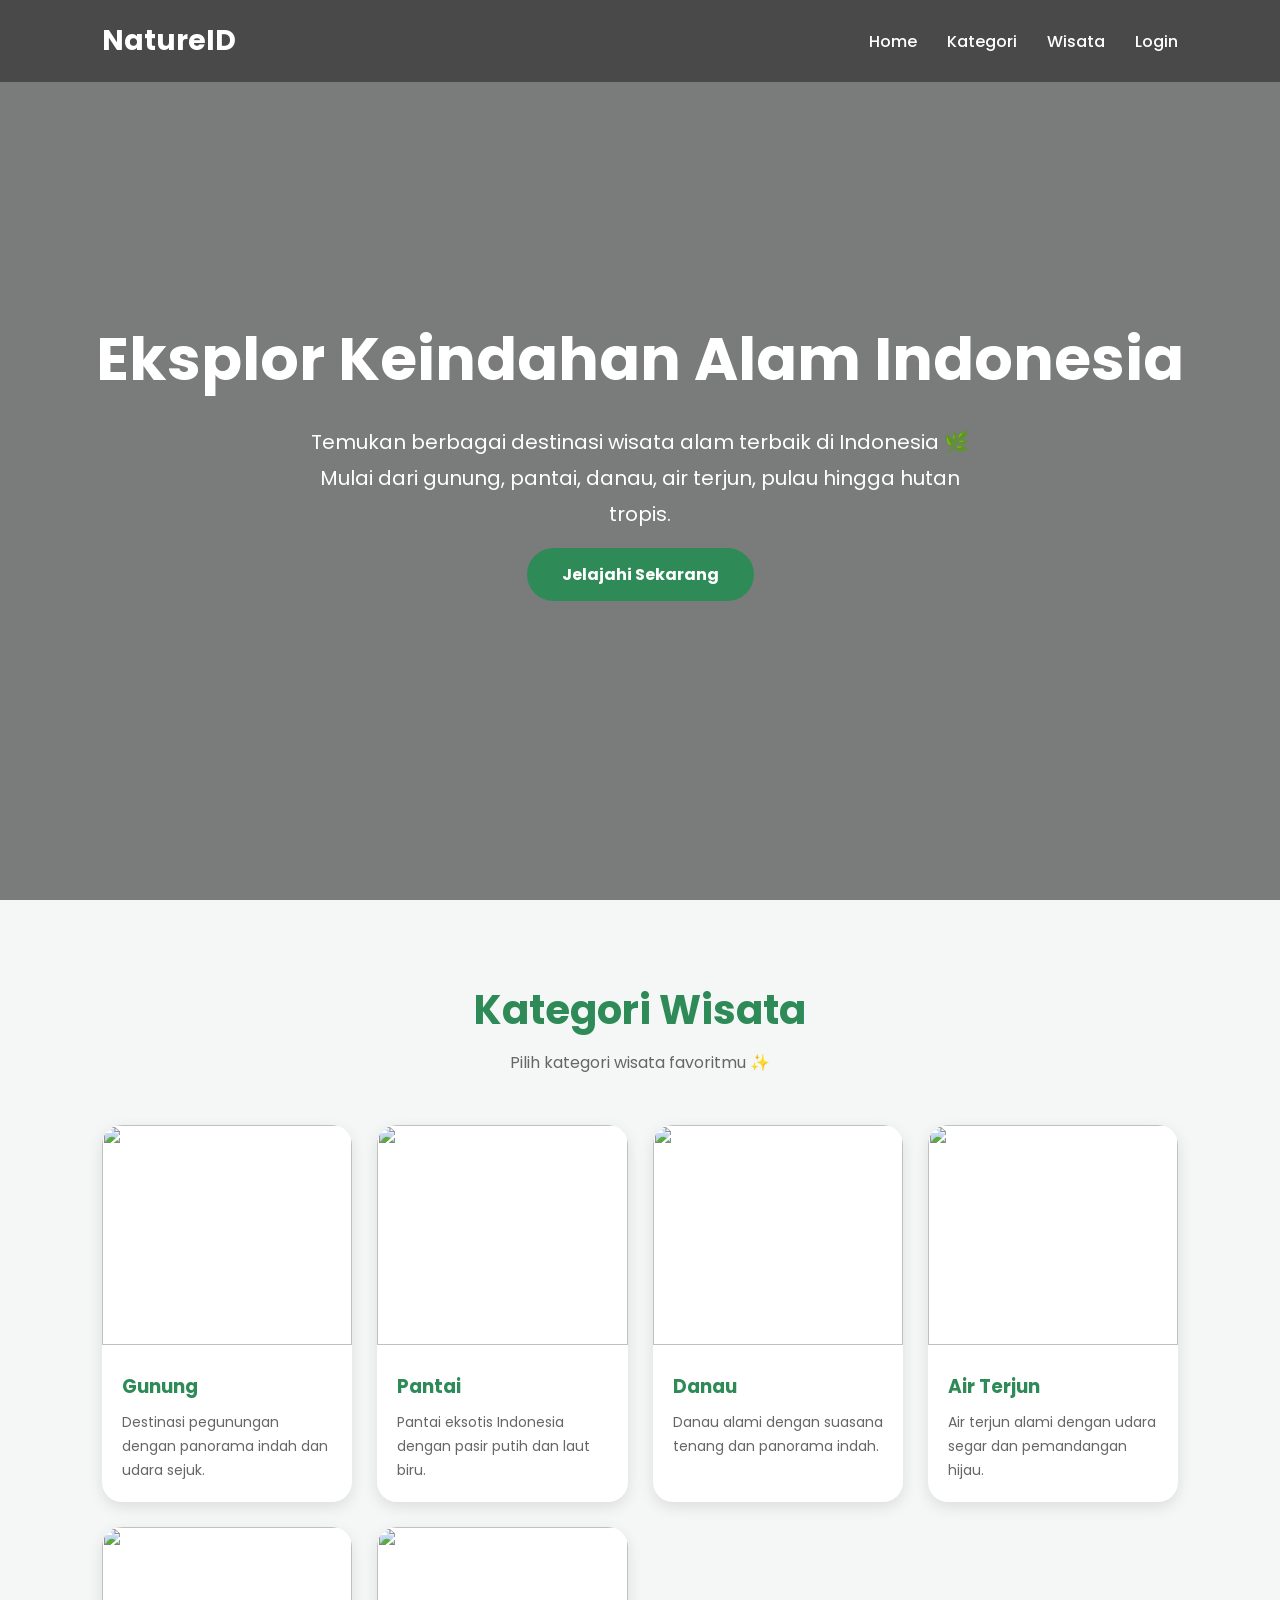
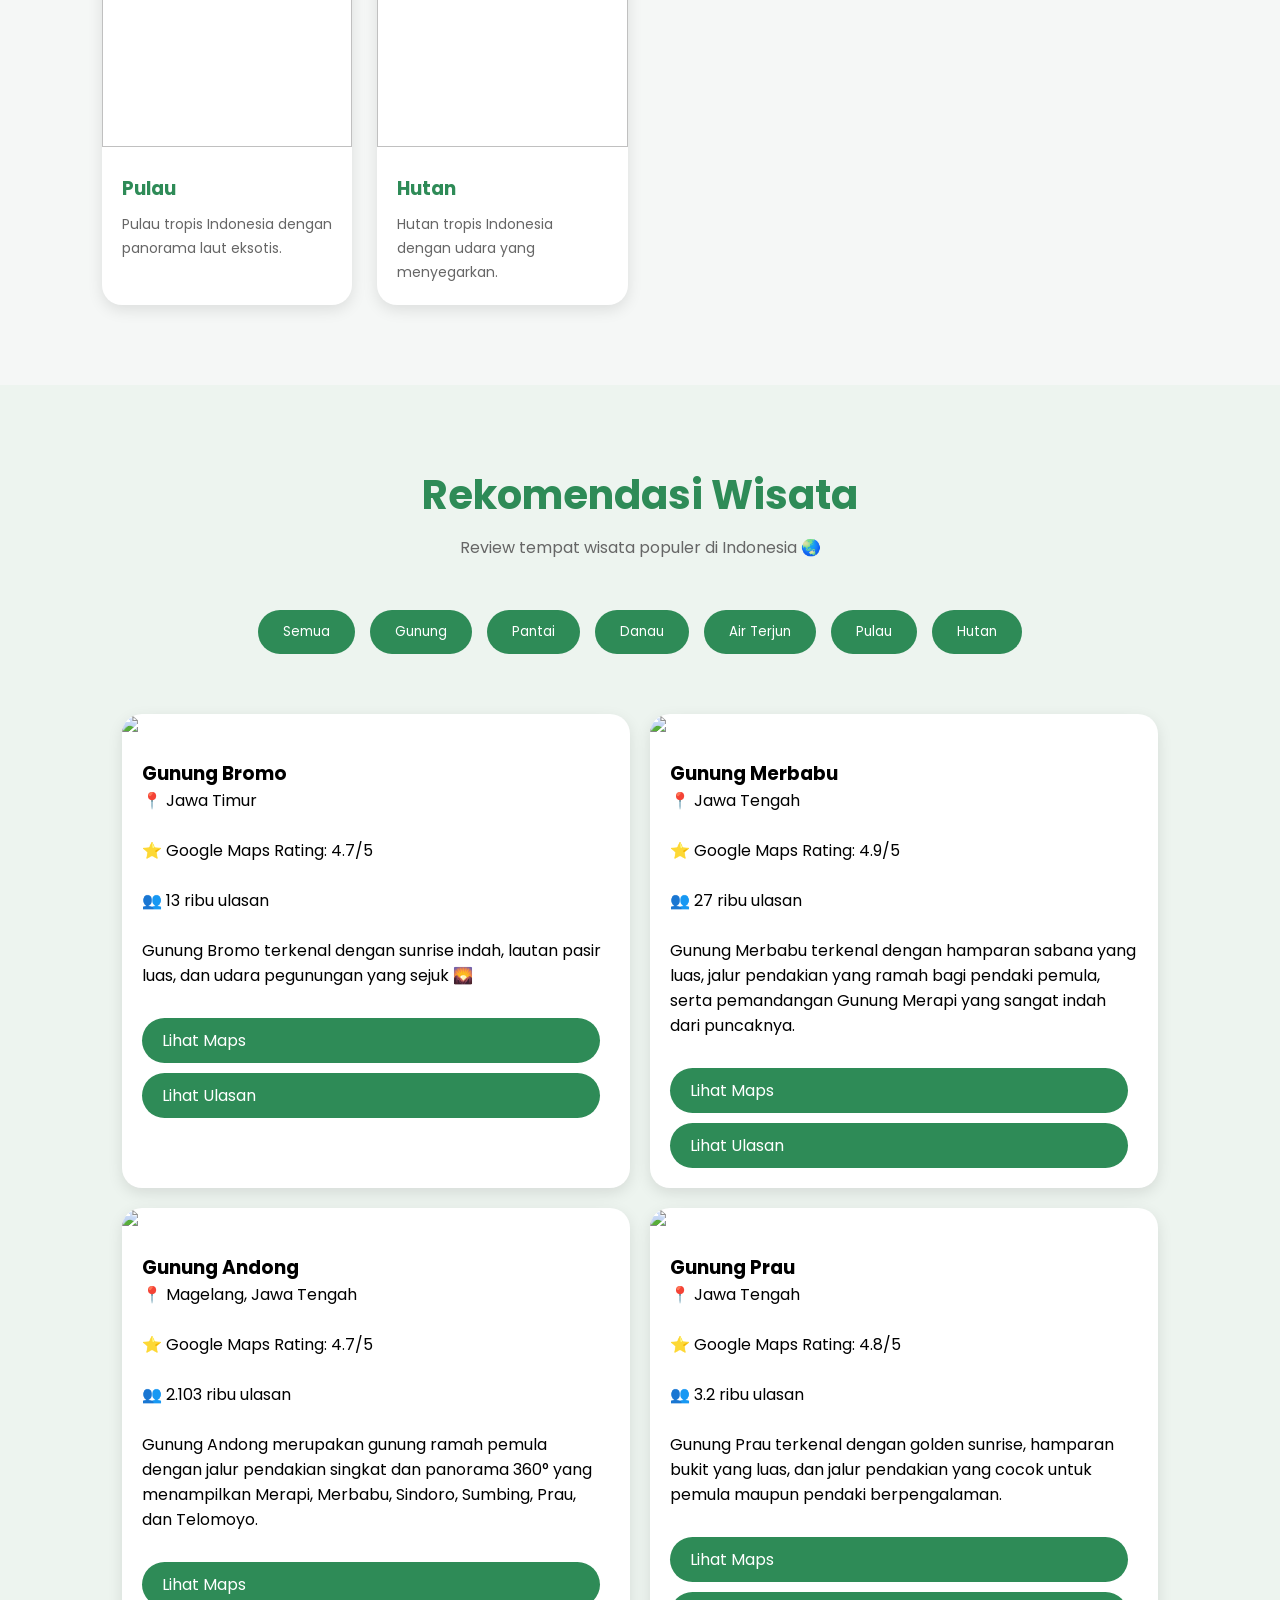
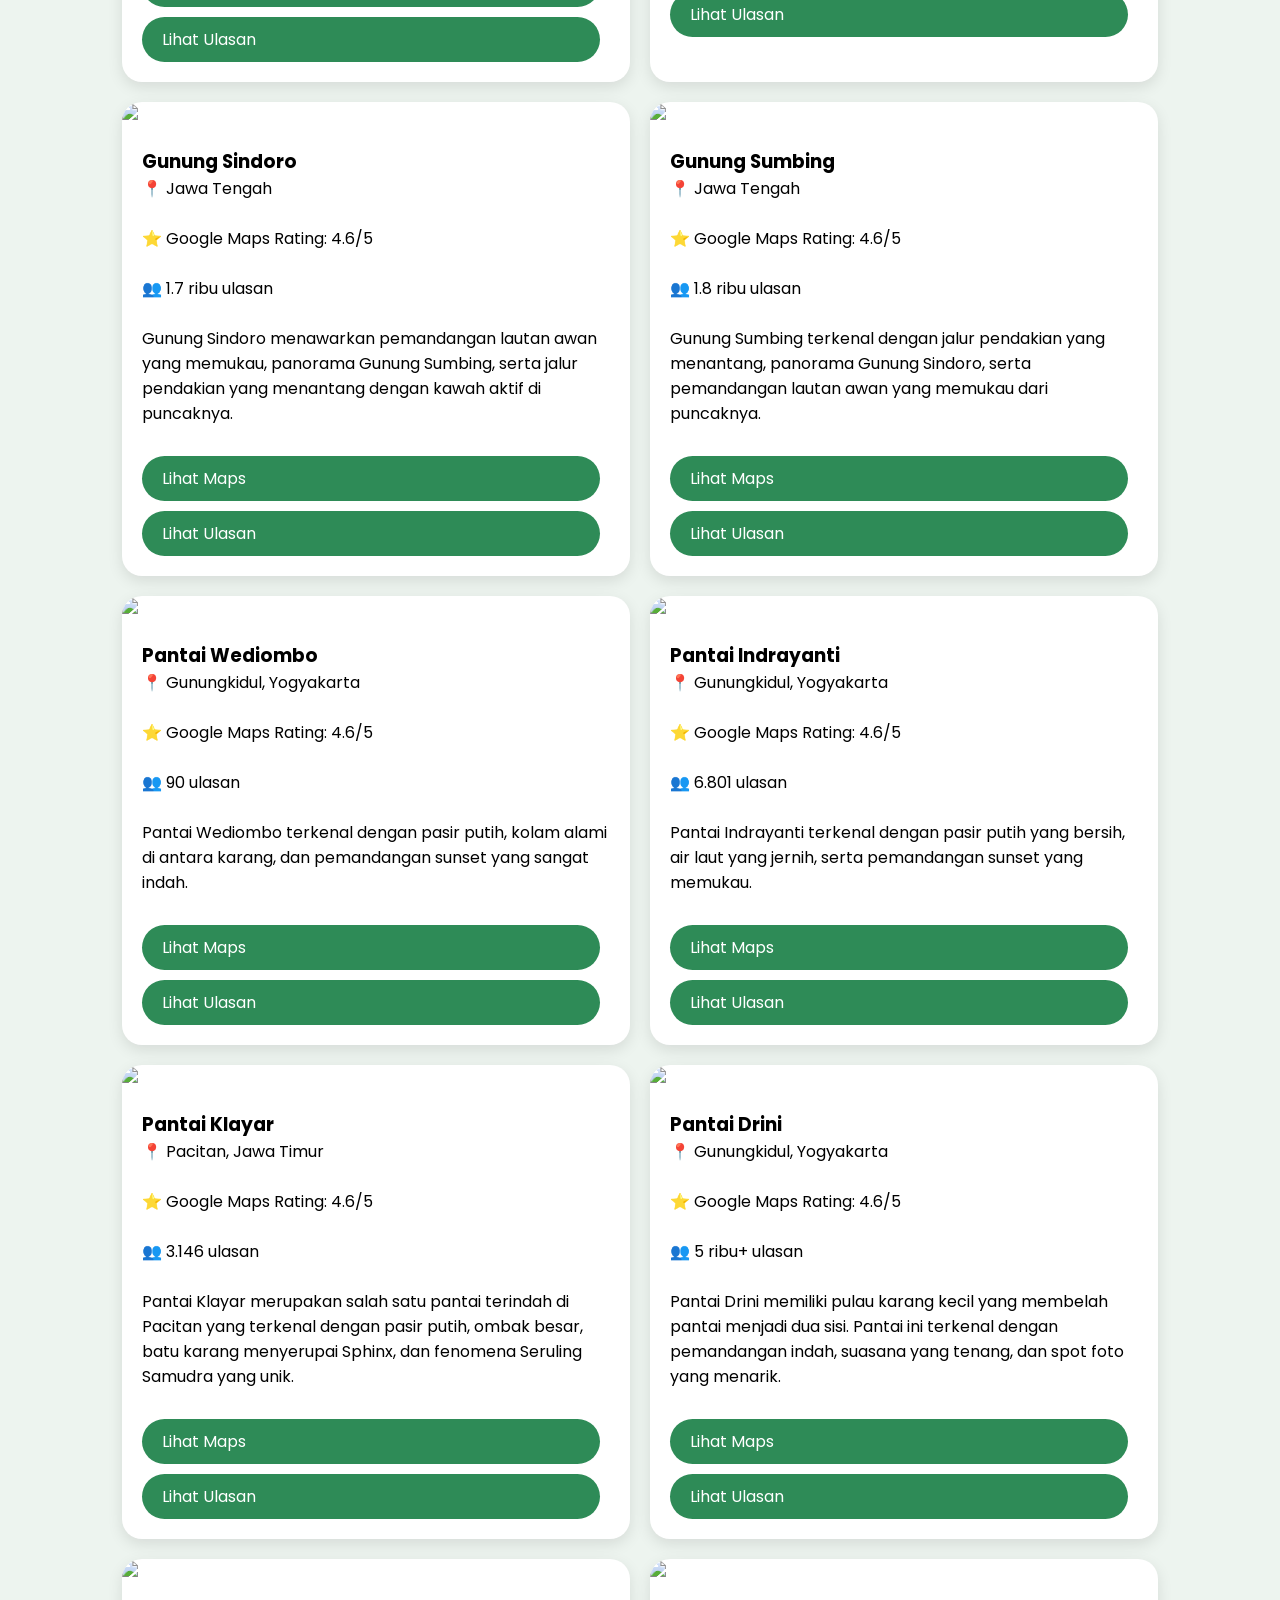
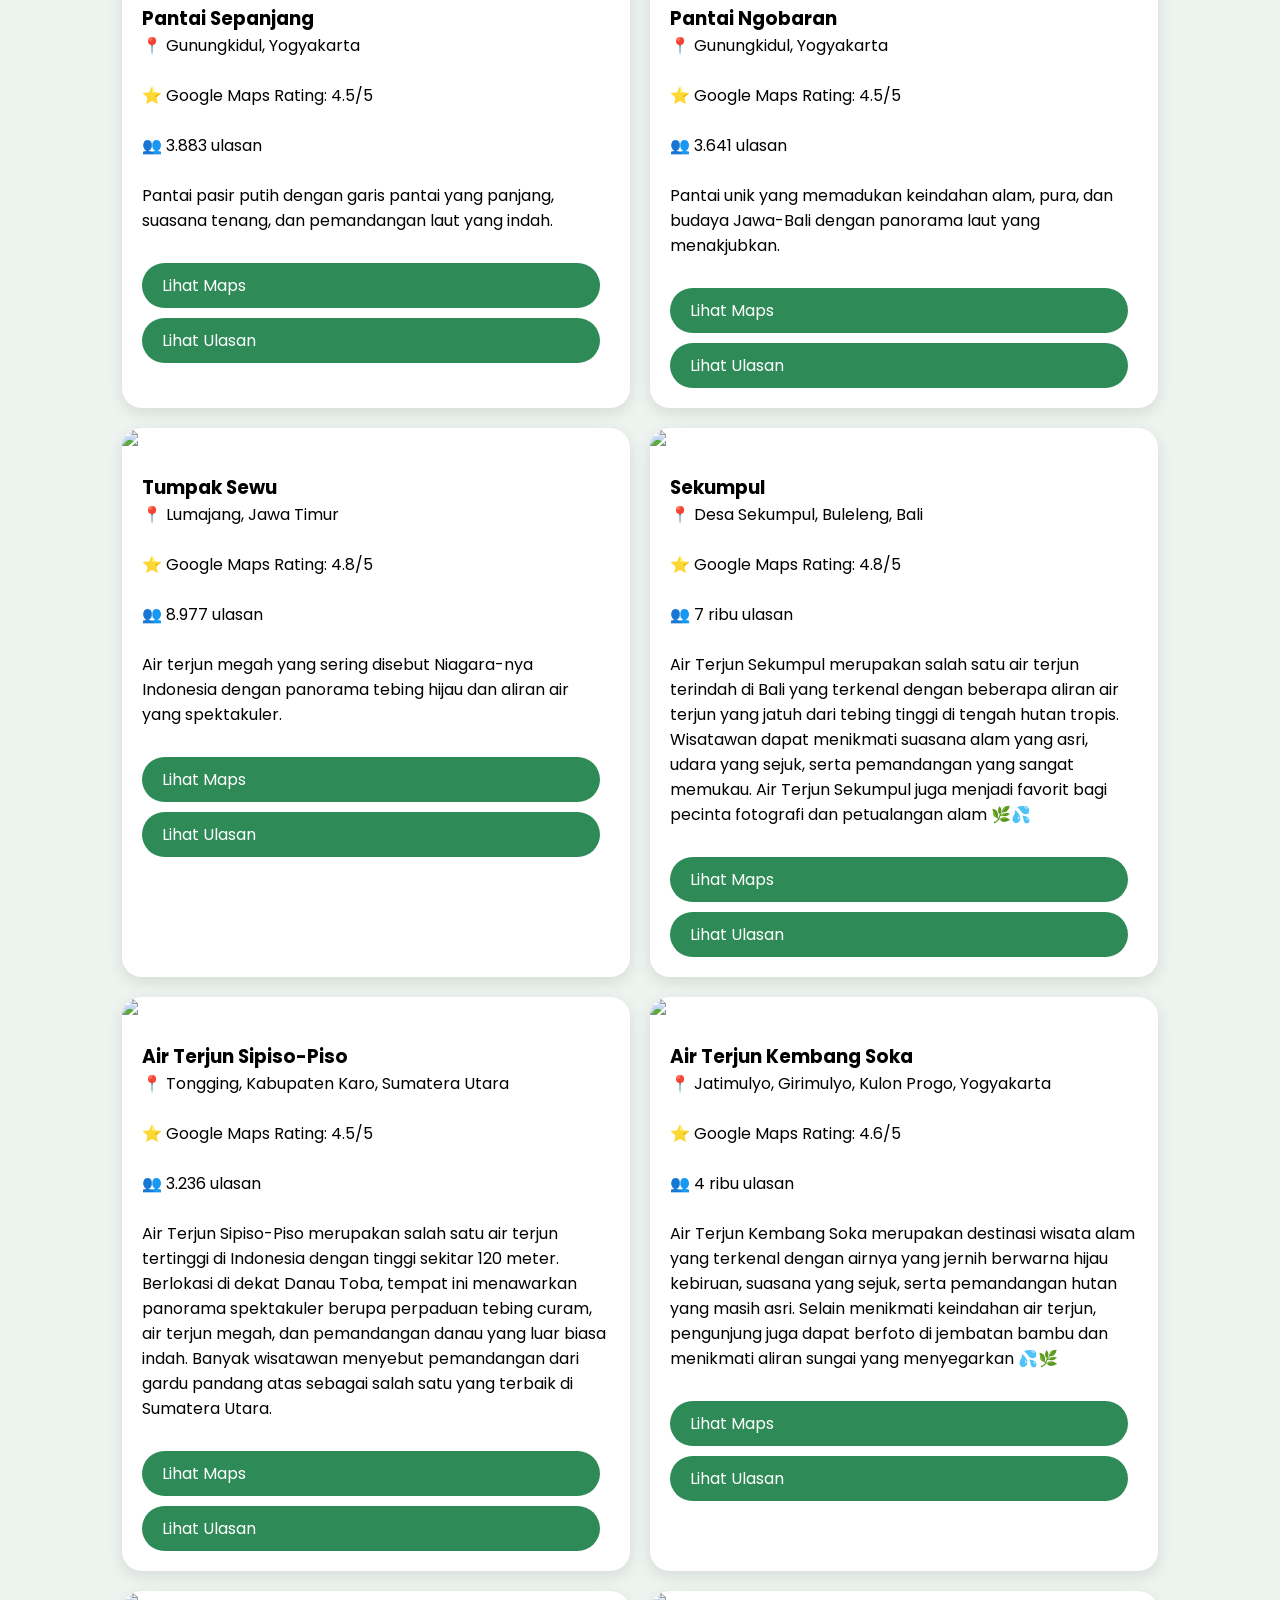
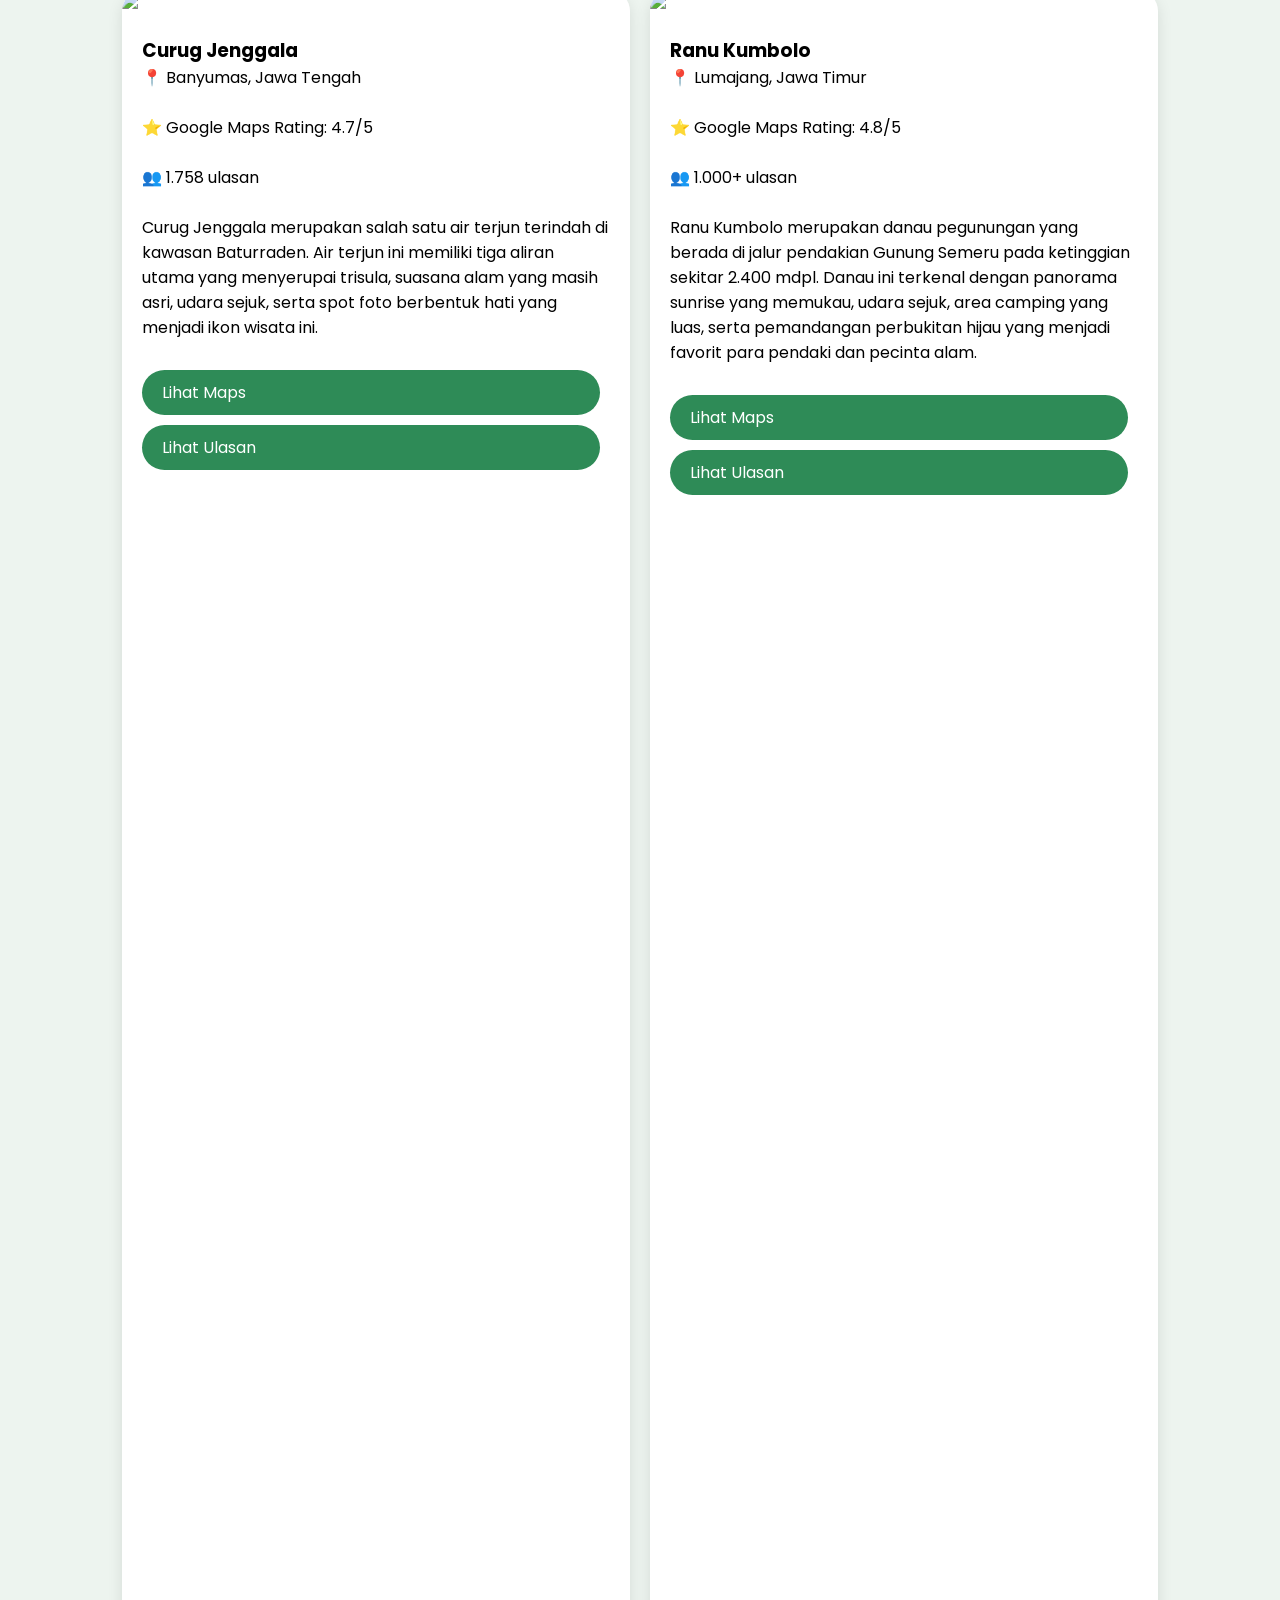
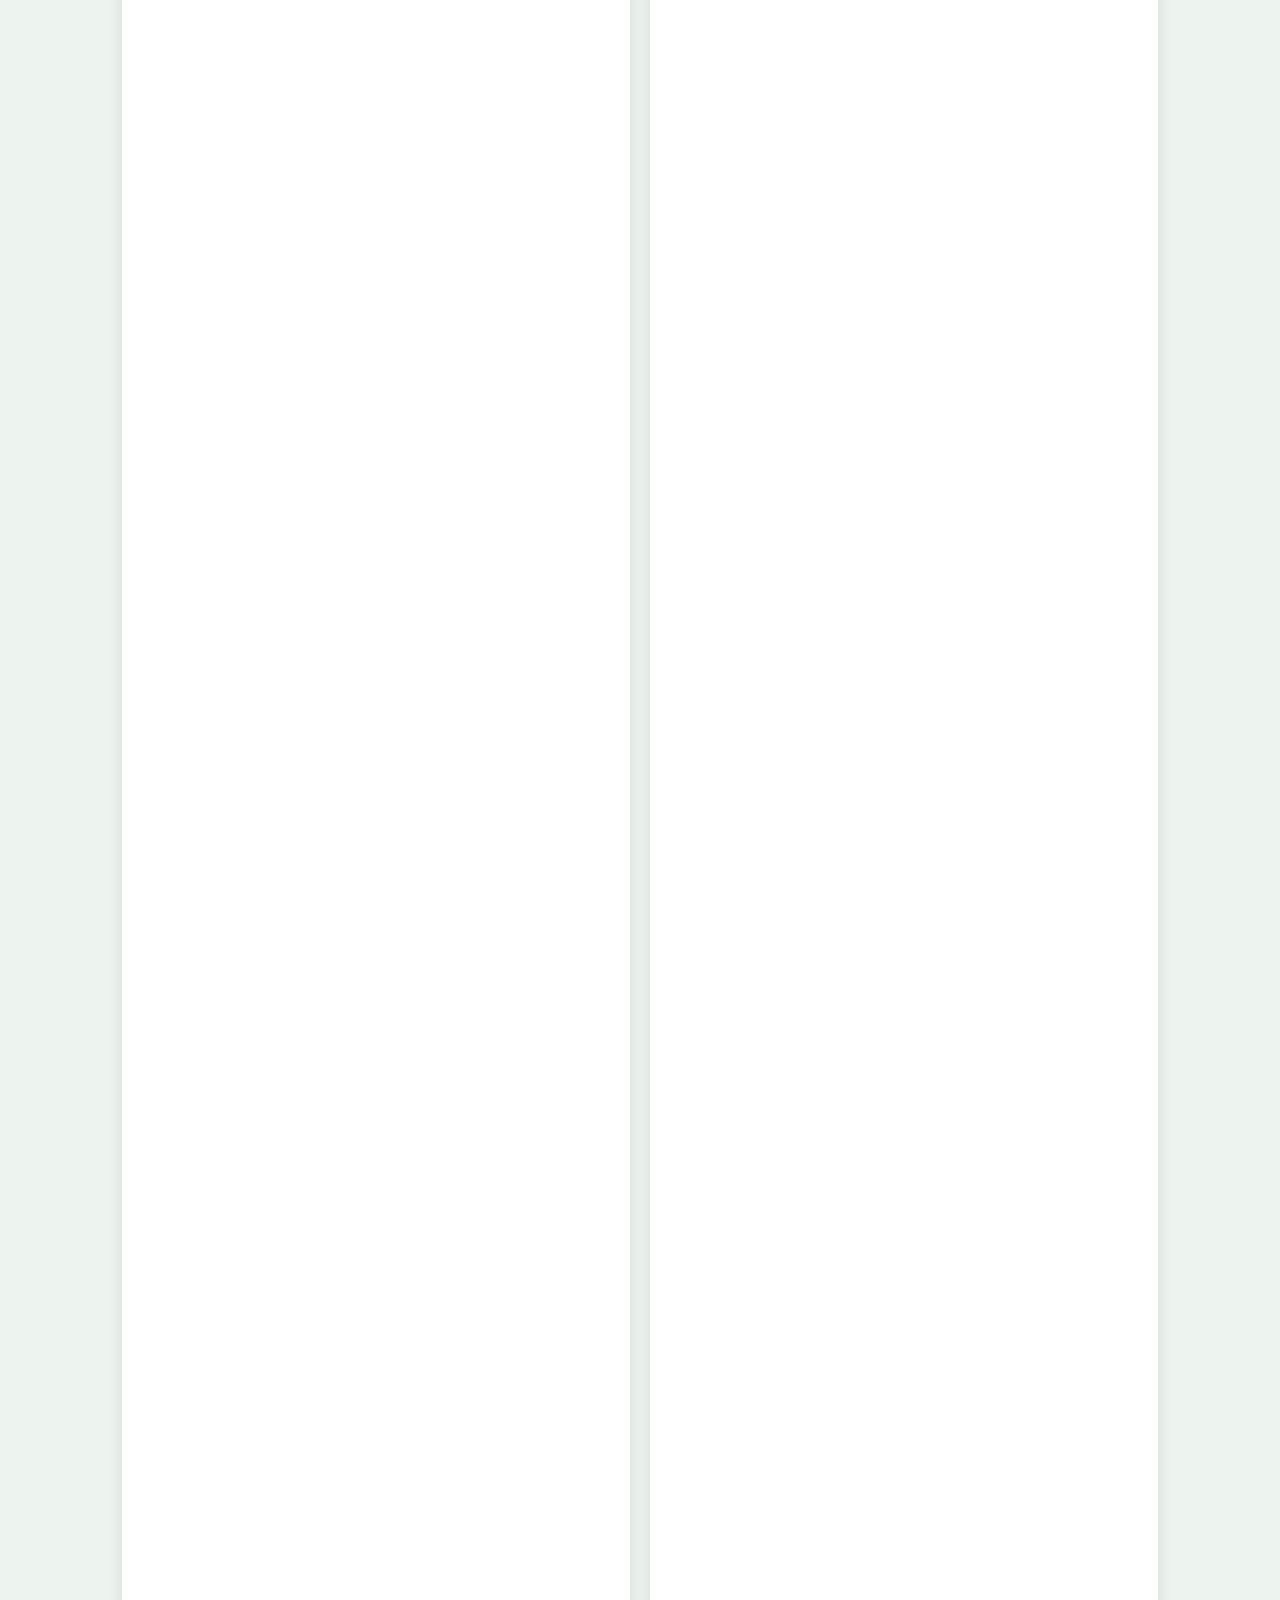
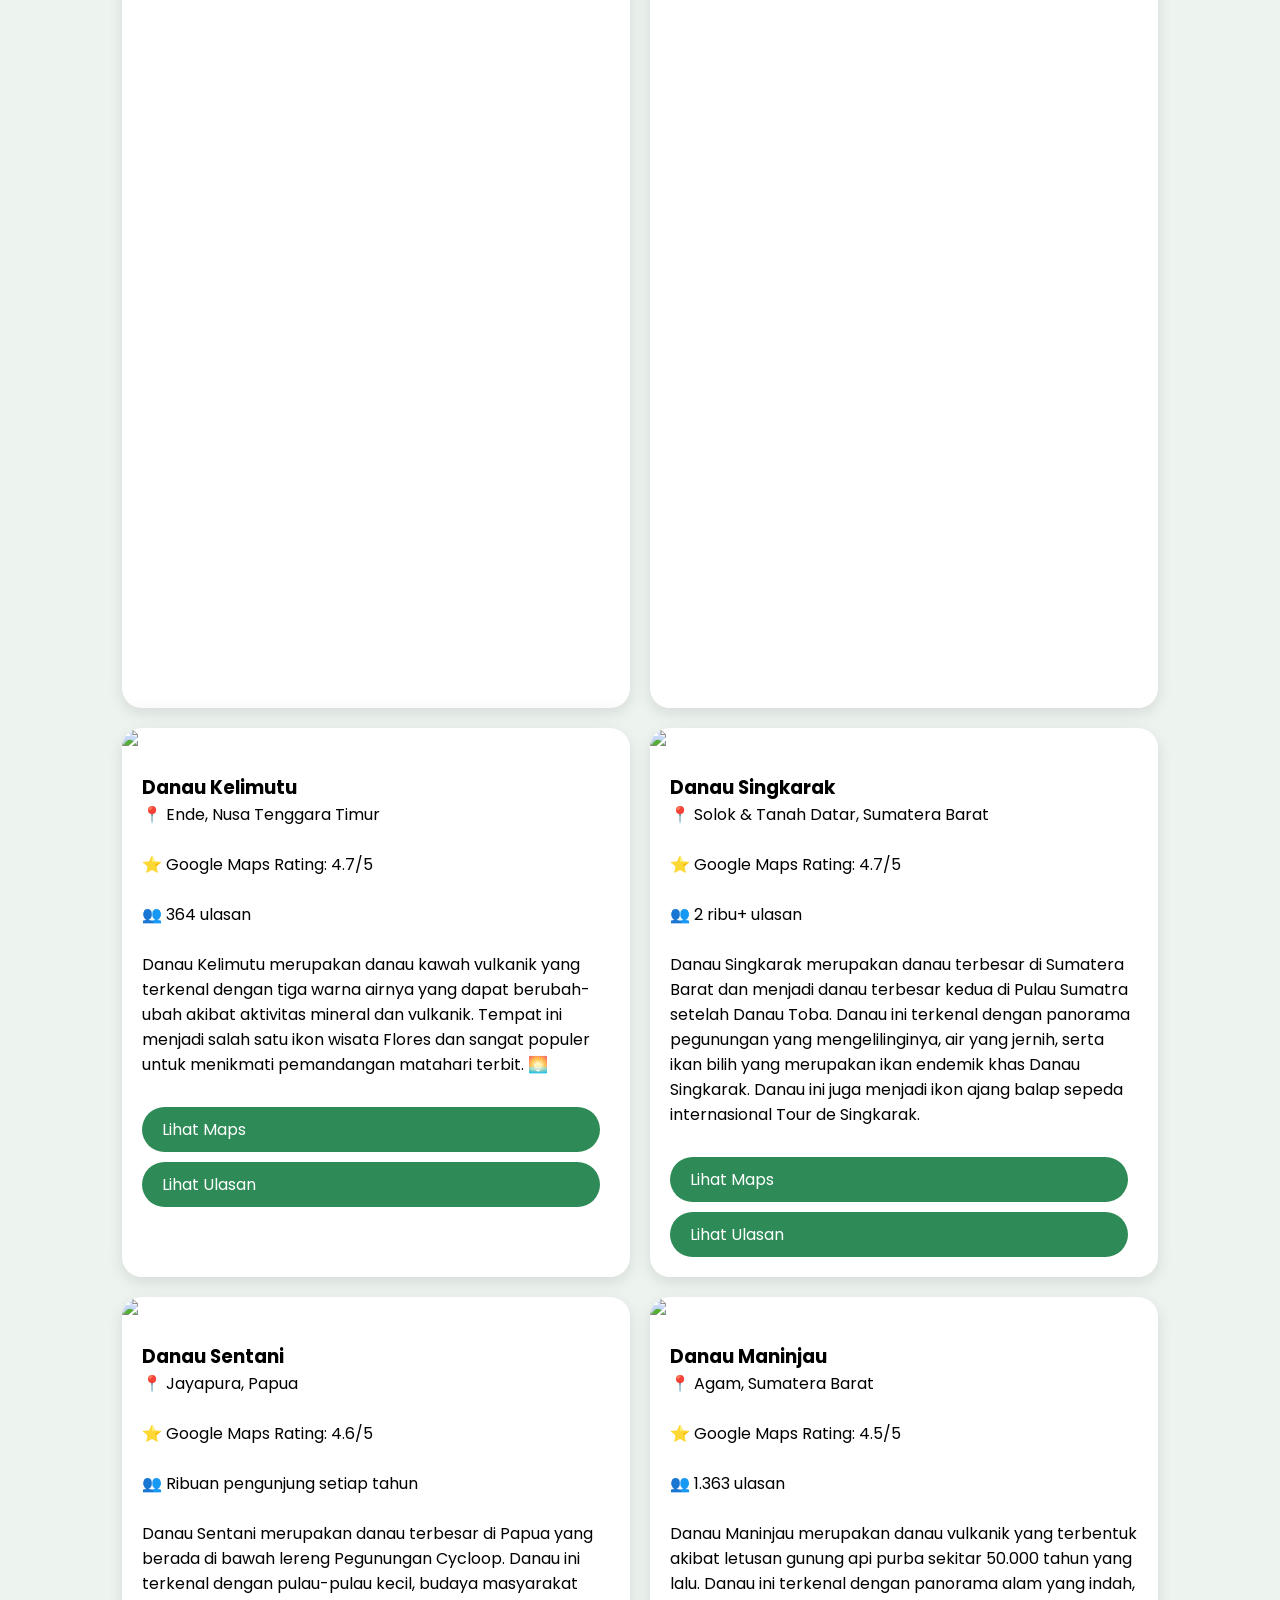
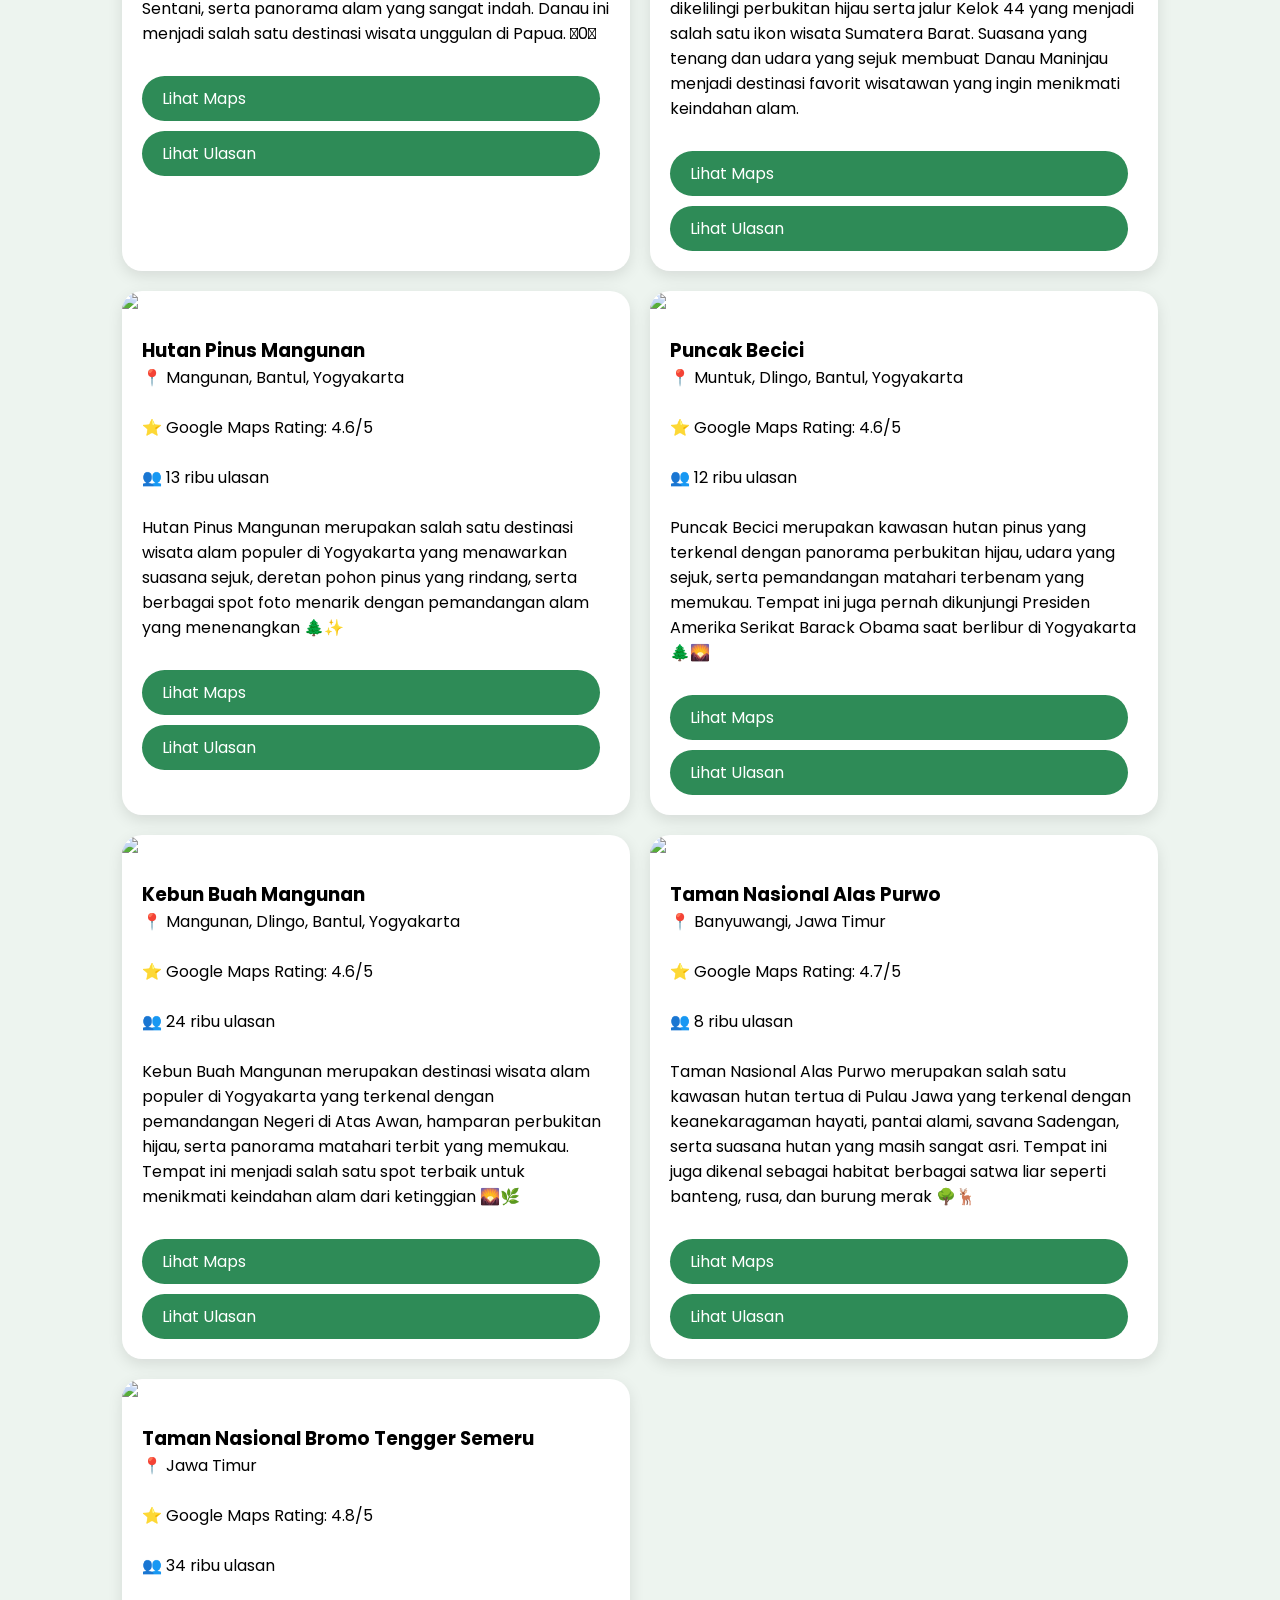
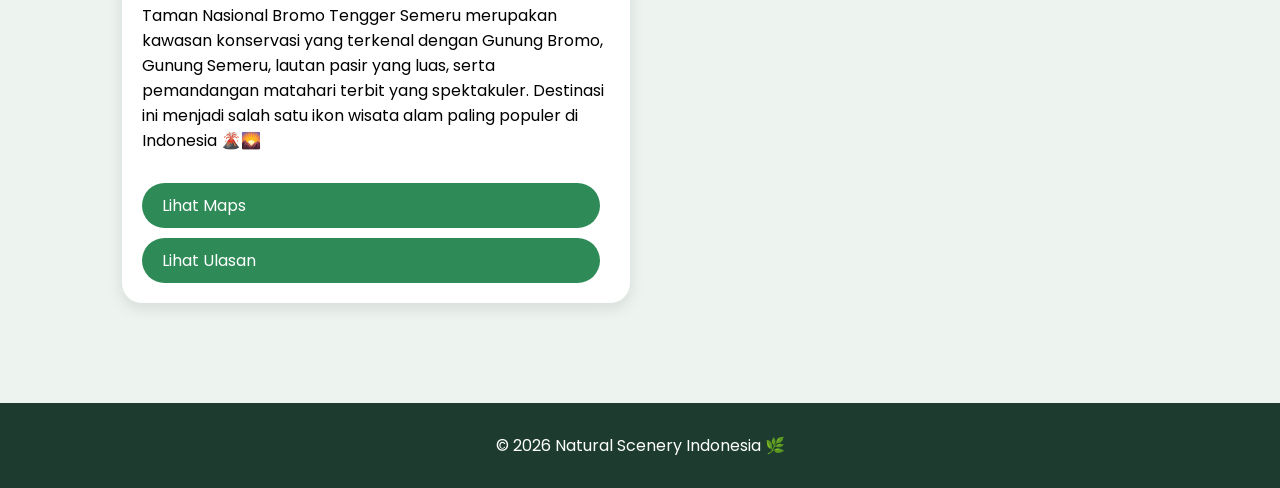
==== index.html @ 420da222 "Update index.html" ====
<!DOCTYPE html>
<html lang="id">
<head>
<meta charset="UTF-8">
<meta name="viewport" content="width=device-width, initial-scale=1.0">

<title>Natural Scenery Indonesia</title>

<link rel="preconnect" href="https://fonts.googleapis.com">
<link href="https://fonts.googleapis.com/css2?family=Poppins:wght@300;400;500;600;700&display=swap" rel="stylesheet">

<style>

*{
margin:0;
padding:0;
box-sizing:border-box;
font-family:'Poppins', sans-serif;
scroll-behavior:smooth;
}

body{
background:#f5f7f6;
overflow-x:hidden;
}

/* NAVBAR */

nav{
width:100%;
padding:20px 8%;
display:flex;
justify-content:space-between;
align-items:center;
position:fixed;
top:0;
z-index:1000;
background:rgba(0,0,0,0.4);
backdrop-filter:blur(10px);
}

nav h2{
color:white;
font-size:28px;
}

nav ul{
display:flex;
list-style:none;
gap:30px;
}

nav ul li a{
text-decoration:none;
color:white;
transition:0.3s;
font-weight:500;
}

nav ul li a:hover{
color:#90ee90;
}

/* WELCOME BANNER */

#welcomeBanner{

display:none;

position:fixed;

top:90px;
left:50%;

transform:translateX(-50%);

background:white;

padding:20px 40px;

border-radius:20px;

box-shadow:0 5px 20px rgba(0,0,0,0.2);

z-index:2500;

text-align:center;

animation:slideDown 0.5s ease;

}

#welcomeBanner h1{

color:#2e8b57;

font-size:30px;

margin-bottom:10px;

}

#welcomeBanner p{

color:#666;

}

@keyframes slideDown{

from{

opacity:0;
transform:translateX(-50%) translateY(-30px);

}

to{

opacity:1;
transform:translateX(-50%) translateY(0);

}

}

/* HERO */

.hero{
width:100%;
height:100vh;

background:
linear-gradient(rgba(0,0,0,0.5),
rgba(0,0,0,0.5)),
url('https://images.unsplash.com/photo-1506744038136-46273834b3fb?q=80&w=1400&auto=format&fit=crop');

background-size:cover;
background-position:center;

display:flex;
justify-content:center;
align-items:center;
text-align:center;
padding:20px;
}

.hero-content h1{
font-size:60px;
color:white;
margin-bottom:20px;
}

.hero-content p{
color:white;
font-size:20px;
max-width:700px;
margin:auto;
margin-bottom:30px;
line-height:1.8;
}

.hero-content a{
text-decoration:none;
background:#2e8b57;
color:white;
padding:15px 35px;
border-radius:50px;
transition:0.3s;
font-weight:bold;
}

.hero-content a:hover{
background:#246b45;
}

/* SECTION */

.categories,
.wisata{
padding:80px 8%;
}

.wisata{
background:#edf4ef;
}

.section-title{
text-align:center;
margin-bottom:50px;
}

.section-title h2{
font-size:40px;
color:#2e8b57;
}

.section-title p{
color:#666;
margin-top:10px;
}

/* CATEGORY */

.category-container{
display:grid;
grid-template-columns:repeat(auto-fit,minmax(250px,1fr));
gap:25px;
}

.category-card{
background:white;
border-radius:20px;
overflow:hidden;
box-shadow:0 5px 15px rgba(0,0,0,0.1);
transition:0.3s;
}

.category-card:hover{
transform:translateY(-10px);
}

.category-card img{
width:100%;
height:220px;
object-fit:cover;
}

.category-content{
padding:20px;
}

.category-content h3{
color:#2e8b57;
margin-bottom:10px;
}

.category-content p{
color:#666;
font-size:14px;
line-height:1.7;
}

/* FILTER */

.filter-buttons{
display:flex;
justify-content:center;
gap:15px;
flex-wrap:wrap;
margin-bottom:40px;
}

.filter-buttons button{
padding:12px 25px;
border:none;
border-radius:30px;
background:#2e8b57;
color:white;
cursor:pointer;
transition:0.3s;
}

.filter-buttons button:hover{
background:#246b45;
}

/* PLACE */

/* Container utama selalu 2 kolom */
/* Pastikan container grid tidak membatasi tinggi secara kaku */
.place-container {
    display: grid;
    grid-template-columns: 1fr 1fr; /* Memaksa 2 kolom */
    gap: 20px;
    padding: 20px;
}

.place-card {
    background: white;
    border-radius: 20px;
    overflow: hidden;
    box-shadow: 0 5px 15px rgba(0,0,0,0.1);
    display: flex;
    flex-direction: column; /* Mengatur susunan dari atas ke bawah */
    height: 100%;           /* Memastikan tinggi kartu rata */
}

/* Biarkan konten mengisi ruang yang ada */
.place-content {
    padding: 20px;
    flex-grow: 1;           /* Memaksa area ini tumbuh mengisi sisa ruang */
    display: flex;
    flex-direction: column;
}

/* Memastikan teks deskripsi memberi ruang untuk tombol */
.place-content p {
    margin-bottom: auto;    /* Mendorong tombol ke bawah secara otomatis */
    padding-bottom: 20px;
}

/* Memastikan tombol selalu ada di posisi paling bawah */
.button-group {
    margin-top: auto;
    display: flex;
    gap: 10px;
}
    

.maps-btn{
text-decoration:none;
background:#2e8b57;
color:white;
padding:10px 20px;
border-radius:30px;
display:inline-block;
transition:0.3s;
margin-right:10px;
margin-top:10px;
}
    
.maps-btn:hover{
background:#246b45;
}

/* LOGIN MODAL */

.modal{

display:none;

position:fixed;

z-index:3000;

left:0;
top:0;

width:100%;
height:100%;

background:rgba(0,0,0,0.6);

justify-content:center;
align-items:center;

}

.modal-content{

background:white;

padding:35px;

border-radius:20px;

width:320px;

position:relative;

animation:popup 0.3s ease;

}

@keyframes popup{

from{
transform:scale(0.8);
opacity:0;
}

to{
transform:scale(1);
opacity:1;
}

}

.modal-content h2{

text-align:center;
margin-bottom:20px;
color:#2e8b57;

}

.modal-content input{

width:100%;

padding:12px;

margin-bottom:15px;

border:1px solid #ccc;

border-radius:10px;

outline:none;

}

.modal-content button{

width:100%;

padding:12px;

border:none;

background:#2e8b57;

color:white;

border-radius:10px;

cursor:pointer;

transition:0.3s;

}

.modal-content button:hover{

background:#246b45;

}

.close-btn{

position:absolute;

top:10px;
right:15px;

font-size:28px;

cursor:pointer;

}

/* FOOTER */

footer{
background:#1d3c2f;
color:white;
text-align:center;
padding:30px;
}

/* RESPONSIVE */

@media(max-width:768px){

nav{
flex-direction:column;
gap:15px;
}

.hero-content h1{
font-size:40px;
}

.hero-content p{
font-size:16px;
}

#welcomeBanner{
width:90%;
padding:20px;
}

#welcomeBanner h1{
font-size:22px;
}

}

</style>
</head>
<body>

<!-- NAVBAR -->

<nav>

<h2>NatureID</h2>

<ul>

<li><a href="#home">Home</a></li>
<li><a href="#kategori">Kategori</a></li>
<li><a href="#wisata">Wisata</a></li>

<li>

<a
href="login"
id="navLogin">

Login

</a>

</li>

</ul>

</nav>

<!-- WELCOME -->

<div id="welcomeBanner">

<h1 id="welcomeText"></h1>

<p>
Nikmati eksplorasi wisata alam Indonesia 🌿
</p>

</div>

<!-- HERO -->

<section class="hero" id="home">

<div class="hero-content">

<h1>
Eksplor Keindahan Alam Indonesia
</h1>

<p>
Temukan berbagai destinasi wisata alam terbaik di Indonesia 🌿
Mulai dari gunung, pantai, danau,
air terjun, pulau hingga hutan tropis.
</p>

<a href="#kategori">
Jelajahi Sekarang
</a>

</div>

</section>

<!-- KATEGORI -->

<section class="categories" id="kategori">

<div class="section-title">

<h2>Kategori Wisata</h2>

<p>
Pilih kategori wisata favoritmu ✨
</p>

</div>

<div class="category-container">

<div class="category-card">

<img src="https://images.unsplash.com/photo-1464822759023-fed622ff2c3b?q=80&w=1200&auto=format&fit=crop">

<div class="category-content">

<h3>Gunung</h3>

<p>
Destinasi pegunungan dengan panorama indah dan udara sejuk.
</p>

</div>

</div>

<div class="category-card">

<img src="https://images.unsplash.com/photo-1507525428034-b723cf961d3e?q=80&w=1200&auto=format&fit=crop">

<div class="category-content">

<h3>Pantai</h3>

<p>
Pantai eksotis Indonesia dengan pasir putih dan laut biru.
</p>

</div>

</div>

<div class="category-card">

<img src="https://images.unsplash.com/photo-1500530855697-b586d89ba3ee?q=80&w=1200&auto=format&fit=crop">

<div class="category-content">

<h3>Danau</h3>

<p>
Danau alami dengan suasana tenang dan panorama indah.
</p>

</div>

</div>

<div class="category-card">

<img src="https://images.unsplash.com/photo-1506748686214-e9df14d4d9d0?q=80&w=1200&auto=format&fit=crop">

<div class="category-content">

<h3>Air Terjun</h3>

<p>
Air terjun alami dengan udara segar dan pemandangan hijau.
</p>

</div>

</div>

<div class="category-card">

<img src="https://images.unsplash.com/photo-1528127269322-539801943592?q=80&w=1200&auto=format&fit=crop">

<div class="category-content">

<h3>Pulau</h3>

<p>
Pulau tropis Indonesia dengan panorama laut eksotis.
</p>

</div>

</div>

<div class="category-card">

<img src="https://images.unsplash.com/photo-1441974231531-c6227db76b6e?q=80&w=1200&auto=format&fit=crop">

<div class="category-content">

<h3>Hutan</h3>

<p>
Hutan tropis Indonesia dengan udara yang menyegarkan.
</p>

</div>

</div>

</div>

</section>

<!-- WISATA -->

<section class="wisata" id="wisata">

<div class="section-title">

<h2>Rekomendasi Wisata</h2>

<p>
Review tempat wisata populer di Indonesia 🌏
</p>

</div>

<!-- FILTER -->

<div class="filter-buttons">

<button onclick="filterSelection('all')">Semua</button>
<button onclick="filterSelection('gunung')">Gunung</button>
<button onclick="filterSelection('pantai')">Pantai</button>
<button onclick="filterSelection('danau')">Danau</button>
<button onclick="filterSelection('airterjun')">Air Terjun</button>
<button onclick="filterSelection('pulau')">Pulau</button>
<button onclick="filterSelection('hutan')">Hutan</button>

</div>

<div class="place-container">

<!-- BROMO -->

<div class="place-card gunung">

<img src="https://images.unsplash.com/photo-1519046904884-53103b34b206?q=80&w=1200&auto=format&fit=crop">

<div class="place-content">

<h3>Gunung Bromo</h3>

<p>

📍 Jawa Timur

<br><br>

⭐ Google Maps Rating: 4.7/5

<br><br>

👥 13 ribu ulasan

<br><br>

Gunung Bromo terkenal dengan sunrise indah,
lautan pasir luas, dan udara pegunungan yang sejuk 🌄

</p>

<a
class="maps-btn"
href="https://www.google.com/maps/place/Gunung+Bromo"
target="_blank">

Lihat Maps

</a>

<a
class="maps-btn"
href="https://www.google.com/maps/place/Gunung+Bromo/reviews"
target="_blank">

Lihat Ulasan

</a>

</div>

</div>

<!-- MERBABU -->

<div class="place-card gunung">

<img src="https://images.unsplash.com/photo-1519046904884-53103b34b206?q=80&w=1200&auto=format&fit=crop">

<div class="place-content">

<h3>Gunung Merbabu</h3>

<p>

📍 Jawa Tengah 

<br><br>

⭐ Google Maps Rating: 4.9/5

<br><br>

👥 27 ribu ulasan

<br><br>

Gunung Merbabu terkenal dengan hamparan sabana yang luas,
jalur pendakian yang ramah bagi pendaki pemula,
serta pemandangan Gunung Merapi yang sangat indah dari puncaknya.

</p>

<a
class="maps-btn"
href="https://www.google.com/maps/place/Gunung+Merbabu"
target="_blank">

Lihat Maps

</a>

<a
class="maps-btn"
href="https://www.google.com/maps/place/Gunung+Merbabu/reviews"
target="_blank">

Lihat Ulasan

</a>

</div>

</div>
  
<!-- ANDONG -->

<div class="place-card gunung">

<img src="https://images.unsplash.com/photo-1519046904884-53103b34b206?q=80&w=1200&auto=format&fit=crop">

<div class="place-content">

<h3>Gunung Andong</h3>

<p>

📍 Magelang, Jawa Tengah 

<br><br>

⭐ Google Maps Rating: 4.7/5

<br><br>

👥 2.103 ribu ulasan

<br><br>

Gunung Andong merupakan gunung ramah pemula dengan jalur pendakian singkat dan panorama 360° yang menampilkan Merapi, Merbabu, Sindoro, Sumbing, Prau, dan Telomoyo.

</p>

<a
class="maps-btn"
href="https://www.google.com/maps/place/Gunung+Andong"
target="_blank">

Lihat Maps

</a>

<a
class="maps-btn"
href="https://www.google.com/maps/place/Gunung+Andong/reviews"
target="_blank">

Lihat Ulasan

</a>

</div>

</div>
  
<!-- PRAU -->

<div class="place-card gunung">

<img src="https://images.unsplash.com/photo-1519046904884-53103b34b206?q=80&w=1200&auto=format&fit=crop">

<div class="place-content">

<h3>Gunung Prau</h3>

<p>

📍 Jawa Tengah 

<br><br>

⭐ Google Maps Rating: 4.8/5

<br><br>

👥 3.2 ribu ulasan

<br><br>

Gunung Prau terkenal dengan golden sunrise,
hamparan bukit yang luas, dan jalur pendakian
yang cocok untuk pemula maupun pendaki berpengalaman.

</p>

<a
class="maps-btn"
href="https://www.google.com/maps/place/Gunung+Prau"
target="_blank">

Lihat Maps

</a>

<a
class="maps-btn"
href="https://www.google.com/maps/place/Gunung+Prau/reviews"
target="_blank">

Lihat Ulasan

</a>

</div>

</div>
  
<!-- SINDORO -->

<div class="place-card gunung">

<img src="https://images.unsplash.com/photo-1519046904884-53103b34b206?q=80&w=1200&auto=format&fit=crop">

<div class="place-content">

<h3>Gunung Sindoro</h3>

<p>

📍 Jawa Tengah 

<br><br>

⭐ Google Maps Rating: 4.6/5

<br><br>

👥 1.7 ribu ulasan

<br><br>

Gunung Sindoro menawarkan pemandangan lautan awan yang memukau, panorama Gunung Sumbing, serta jalur pendakian yang menantang dengan kawah aktif di puncaknya.

</p>

<a
class="maps-btn"
href="https://www.google.com/maps/place/Gunung+Sindoro"
target="_blank">

Lihat Maps

</a>

<a
class="maps-btn"
href="https://www.google.com/maps/place/Gunung+Sindoro/reviews"
target="_blank">

Lihat Ulasan

</a>

</div>

</div>
  
<!-- SUMBING -->

<div class="place-card gunung">

<img src="https://images.unsplash.com/photo-1519046904884-53103b34b206?q=80&w=1200&auto=format&fit=crop">

<div class="place-content">

<h3>Gunung Sumbing</h3>

<p>

📍 Jawa Tengah 

<br><br>

⭐ Google Maps Rating: 4.6/5

<br><br>

👥 1.8 ribu ulasan

<br><br>

Gunung Sumbing terkenal dengan jalur pendakian yang menantang,
panorama Gunung Sindoro, serta pemandangan lautan awan yang memukau dari puncaknya.

</p>

<a
class="maps-btn"
href="https://www.google.com/maps/place/Gunung+Sumbing"
target="_blank">

Lihat Maps

</a>

<a
class="maps-btn"
href="https://www.google.com/maps/place/Gunung+Sumbing/reviews"
target="_blank">

Lihat Ulasan

</a>

</div>

</div>
  
<!-- PANTAI WEDIOMBO -->

<div class="place-card pantai">

<img src="https://images.unsplash.com/photo-1519046904884-53103b34b206?q=80&w=1200&auto=format&fit=crop">

<div class="place-content">

<h3>Pantai Wediombo</h3>

<p>

📍 Gunungkidul, Yogyakarta 

<br><br>

⭐ Google Maps Rating: 4.6/5

<br><br>

👥 90 ulasan

<br><br>

Pantai Wediombo terkenal dengan pasir putih,
kolam alami di antara karang, dan pemandangan
sunset yang sangat indah.

</p>

<a
class="maps-btn"
href="https://www.google.com/maps/place/Pantai+Wediombo"
target="_blank">

Lihat Maps

</a>

<a
class="maps-btn"
href="https://www.google.com/maps/place/Pantai+Wediombo/reviews"
target="_blank">

Lihat Ulasan

</a>

</div>

</div>

<!-- PANTAI INDRAYANTI-->

<div class="place-card pantai">

<img src="https://images.unsplash.com/photo-1519046904884-53103b34b206?q=80&w=1200&auto=format&fit=crop">

<div class="place-content">

<h3>Pantai Indrayanti</h3>

<p>

📍 Gunungkidul, Yogyakarta 

<br><br>

⭐ Google Maps Rating: 4.6/5

<br><br>

👥 6.801 ulasan

<br><br>

Pantai Indrayanti terkenal dengan pasir putih yang bersih,
air laut yang jernih, serta pemandangan sunset yang memukau.

</p>

<a
class="maps-btn"
href="https://www.google.com/maps/place/Pantai+Indrayanti"
target="_blank">

Lihat Maps

</a>

<a
class="maps-btn"
href="https://www.google.com/maps/place/Pantai+Indrayanti/reviews"
target="_blank">

Lihat Ulasan

</a>

</div>

</div>

<!-- PANTAI KLAYAR PACITAN-->

<div class="place-card pantai">

<img src="https://images.unsplash.com/photo-1519046904884-53103b34b206?q=80&w=1200&auto=format&fit=crop">

<div class="place-content">

<h3>Pantai Klayar</h3>

<p>

📍 Pacitan, Jawa Timur

<br><br>

⭐ Google Maps Rating: 4.6/5

<br><br>

👥 3.146 ulasan

<br><br>

Pantai Klayar merupakan salah satu pantai terindah di Pacitan yang terkenal dengan pasir putih, ombak besar, batu karang menyerupai Sphinx, dan fenomena Seruling Samudra yang unik.

</p>
  
<a
class="maps-btn"
href="https://www.google.com/maps/place/Pantai+Klayar+Pacitan"
target="_blank">

Lihat Maps

</a>

<a
class="maps-btn"
href="https://www.google.com/maps/place/Pantai+Klayar+Pacitan/reviews"
target="_blank">

Lihat Ulasan

</a>

</div>

</div>

<!-- PANTAI DRINI -->

<div class="place-card pantai">

<img src="https://images.unsplash.com/photo-1519046904884-53103b34b206?q=80&w=1200&auto=format&fit=crop">

<div class="place-content">

<h3>Pantai Drini</h3>

<p>

📍 Gunungkidul, Yogyakarta

<br><br>

⭐ Google Maps Rating: 4.6/5

<br><br>

👥 5 ribu+ ulasan

<br><br>

Pantai Drini memiliki pulau karang kecil yang membelah pantai menjadi dua sisi. Pantai ini terkenal dengan pemandangan indah, suasana yang tenang, dan spot foto yang menarik.

</p>

<a
class="maps-btn"
href="https://www.google.com/maps/place/Pantai+Drini"
target="_blank">

Lihat Maps

</a>

<a
class="maps-btn"
href="https://www.google.com/maps/place/Pantai+Drini/reviews"
target="_blank">

Lihat Ulasan

</a>

</div>

</div>

<!-- PANTAI SEPANJANG-->

<div class="place-card pantai">

<img src="https://images.unsplash.com/photo-1519046904884-53103b34b206?q=80&w=1200&auto=format&fit=crop">

<div class="place-content">

<h3>Pantai Sepanjang</h3>

<p>

📍 Gunungkidul, Yogyakarta

<br><br>

⭐ Google Maps Rating: 4.5/5

<br><br>

👥 3.883 ulasan

<br><br>

Pantai pasir putih dengan garis pantai yang panjang, suasana tenang, dan pemandangan laut yang indah.

</p>

<a
class="maps-btn"
href="https://maps.google.com/?q=Pantai+Sepanjang+Gunungkidul"
target="_blank">

Lihat Maps

</a>

<a
class="maps-btn"
href="https://www.google.com/maps/place/Pantai+Sepanjang/reviews"
target="_blank">

Lihat Ulasan

</a>

</div>

</div>

<!-- PANTAI NGOBARAN -->

<div class="place-card pantai">

<img src="GAMBAR_PANTAI_NGOBARAN">

<div class="place-content">

<h3>Pantai Ngobaran</h3>

<p>

📍 Gunungkidul, Yogyakarta

<br><br>

⭐ Google Maps Rating: 4.5/5

<br><br>

👥 3.641 ulasan

<br><br>

Pantai unik yang memadukan keindahan alam, pura, dan budaya Jawa-Bali dengan panorama laut yang menakjubkan.

</p>

<a
class="maps-btn"
href="https://maps.google.com/?q=Pantai+Ngobaran"
target="_blank">

Lihat Maps

</a>

<a
class="maps-btn"
href="https://www.google.com/maps/place/Pantai+Ngobaran/reviews"
target="_blank">

Lihat Ulasan

</a>

</div>

</div>

<!-- Tumpak Sewu -->

<div class="place-card airterjun">

<img src="https://images.unsplash.com/photo-1506748686214-e9df14d4d9d0?q=80&w=1200&auto=format&fit=crop">

<div class="place-content">

<h3>Tumpak Sewu</h3>

<p>

📍 Lumajang, Jawa Timur

<br><br>

⭐ Google Maps Rating: 4.8/5

<br><br>

👥 8.977 ulasan

<br><br>

Air terjun megah yang sering disebut Niagara-nya Indonesia dengan panorama tebing hijau dan aliran air yang spektakuler.

</p>

<a
class="maps-btn"
href="https://www.google.com/maps/place/Tumpak+Sewu+Waterfall"
target="_blank">

Lihat Maps

</a>

<a
class="maps-btn"
href="https://www.google.com/maps/search/?api=1&query=Tumpak+Sewu+Waterfall"
target="_blank">

Lihat Ulasan

</a>

</div>

</div>

<!-- AIR TERJUN SEKUMPUL -->

<div class="place-card airterjun">

<img src="https://images.unsplash.com/photo-1506748686214-e9df14d4d9d0?q=80&w=1200&auto=format&fit=crop">

<div class="place-content">

<h3>Sekumpul</h3>

<p>

📍 Desa Sekumpul, Buleleng, Bali

<br><br>

⭐ Google Maps Rating: 4.8/5

<br><br>

👥 7 ribu ulasan

<br><br>

Air Terjun Sekumpul merupakan salah satu air terjun terindah di Bali yang terkenal
dengan beberapa aliran air terjun yang jatuh dari tebing tinggi di tengah hutan tropis.
Wisatawan dapat menikmati suasana alam yang asri, udara yang sejuk, serta pemandangan
yang sangat memukau. Air Terjun Sekumpul juga menjadi favorit bagi pecinta fotografi
dan petualangan alam 🌿💦

</p>

<a
class="maps-btn"
href="https://www.google.com/maps/place/Sekumpul+Waterfall"
target="_blank">

Lihat Maps

</a>

<a
class="maps-btn"
href="https://www.google.com/maps/place/Sekumpul+Waterfall/reviews"
target="_blank">

Lihat Ulasan

</a>

</div>

</div>

<!-- Sipiso-Piso -->

<div class="place-card airterjun">

<img src="https://images.unsplash.com/photo-1506748686214-e9df14d4d9d0?q=80&w=1200&auto=format&fit=crop">

<div class="place-content">

<h3>Air Terjun Sipiso-Piso</h3>

<p>

📍 Tongging, Kabupaten Karo, Sumatera Utara

<br><br>

⭐ Google Maps Rating: 4.5/5

<br><br>

👥 3.236 ulasan

<br><br>

Air Terjun Sipiso-Piso merupakan salah satu air terjun tertinggi di Indonesia dengan tinggi sekitar 120 meter. Berlokasi di dekat Danau Toba, tempat ini menawarkan panorama spektakuler berupa perpaduan tebing curam, air terjun megah, dan pemandangan danau yang luar biasa indah. Banyak wisatawan menyebut pemandangan dari gardu pandang atas sebagai salah satu yang terbaik di Sumatera Utara.

</p>

<a
class="maps-btn"
href="https://maps.google.com/?q=Sipiso+Piso+Waterfall"
target="_blank">

Lihat Maps

</a>

<a
class="maps-btn"
href="https://www.google.com/maps/search/?api=1&query=Sipiso+Piso+Waterfall"
target="_blank">

Lihat Ulasan

</a>

</div>

</div>
  
<!-- AIR TERJUN KEMBANG SOKA -->

<div class="place-card airterjun">

<img src="https://images.unsplash.com/photo-1506748686214-e9df14d4d9d0?q=80&w=1200&auto=format&fit=crop">

<div class="place-content">

<h3>Air Terjun Kembang Soka</h3>

<p>

📍 Jatimulyo, Girimulyo, Kulon Progo, Yogyakarta

<br><br>

⭐ Google Maps Rating: 4.6/5

<br><br>

👥 4 ribu ulasan

<br><br>

Air Terjun Kembang Soka merupakan destinasi wisata alam yang terkenal dengan
airnya yang jernih berwarna hijau kebiruan, suasana yang sejuk, serta pemandangan
hutan yang masih asri. Selain menikmati keindahan air terjun, pengunjung juga dapat
berfoto di jembatan bambu dan menikmati aliran sungai yang menyegarkan 💦🌿

</p>

<a
class="maps-btn"
href="https://www.google.com/maps/place/Air+Terjun+Kembang+Soka"
target="_blank">

Lihat Maps

</a>

<a
class="maps-btn"
href="https://www.google.com/maps/place/Air+Terjun+Kembang+Soka/reviews"
target="_blank">

Lihat Ulasan

</a>

</div>

</div>

<!-- Curug Jenggala -->

<div class="place-card airterjun">
<div class="place-card airterjun">

<img src="https://images.unsplash.com/photo-1506748686214-e9df14d4d9d0?q=80&w=1200&auto=format&fit=crop">

<div class="place-content">

<h3>Curug Jenggala</h3>

<p>

📍 Banyumas, Jawa Tengah

<br><br>

⭐ Google Maps Rating: 4.7/5

<br><br>

👥 1.758 ulasan

<br><br>

Curug Jenggala merupakan salah satu air terjun terindah di kawasan Baturraden. Air terjun ini memiliki tiga aliran utama yang menyerupai trisula, suasana alam yang masih asri, udara sejuk, serta spot foto berbentuk hati yang menjadi ikon wisata ini.

</p>

<a
class="maps-btn"
href="https://maps.google.com/?q=Curug+Jenggala+Banyumas"
target="_blank">

Lihat Maps

</a>

<a
class="maps-btn"
href="https://www.google.com/search?q=Curug+Jenggala+Google+Maps"
target="_blank">

Lihat Ulasan

</a>

</div>

</div>
  
<!-- RAJA AMPAT -->

<div class="place-card pulau">

<img src="https://images.unsplash.com/photo-1500375592092-40eb2168fd21?q=80&w=1200&auto=format&fit=crop">

<div class="place-content">

<h3>Raja Ampat</h3>

<p>

📍 Papua Barat

<br><br>

⭐ Google Maps Rating: 4.9/5

<br><br>

👥 12 ribu ulasan

<br><br>

Raja Ampat dikenal sebagai surga bawah laut Indonesia
dengan panorama laut yang sangat memukau 🌊

</p>

<a
class="maps-btn"
href="https://www.google.com/maps/place/Raja+Ampat"
target="_blank">

Lihat Maps

</a>

<a
class="maps-btn"
href="https://www.google.com/maps/place/Raja+Ampat/reviews"
target="_blank">

Lihat Ulasan

</a>

</div>

</div>

<!-- NUSA PENIDA -->

<div class="place-card pulau">

<img src="https://images.unsplash.com/photo-1500375592092-40eb2168fd21?q=80&w=1200&auto=format&fit=crop">

<div class="place-content">

<h3>Nusa Penida</h3>

<p>

📍 Klungkung, Bali

<br><br>

⭐ Google Maps Rating: 4.4/5

<br><br>

👥 3.028 ulasan

<br><br>

Nusa Penida merupakan salah satu destinasi wisata paling populer di Bali yang terkenal dengan tebing-tebing tinggi, pantai berpasir putih, laut berwarna biru jernih, serta panorama alam yang spektakuler. Pulau ini menawarkan berbagai objek wisata terkenal seperti Kelingking Beach, Broken Beach, Angel's Billabong, Crystal Bay, dan Diamond Beach. Selain itu, Nusa Penida juga menjadi lokasi favorit untuk snorkeling dan diving karena memiliki keanekaragaman biota laut yang sangat kaya.

</p>

<a
class="maps-btn"
href="https://maps.google.com/?q=Nusa+Penida"
target="_blank">

Lihat Maps

</a>

<a
class="maps-btn"
href="https://www.google.com/search?q=Nusa+Penida+reviews"
target="_blank">

Lihat Ulasan 

</a>

</div>

</div>

<!-- PULAU TIDUNG -->

<div class="place-card pulau">

<img src="https://images.unsplash.com/photo-1500375592092-40eb2168fd21?q=80&w=1200&auto=format&fit=crop">

<div class="place-content">

<h3>Pulau Tidung</h3>

<p>

📍 Kepulauan Seribu, DKI Jakarta

<br><br>

⭐ Google Maps Rating: 3.7/5

<br><br>

👥 147 ulasan

<br><br>

Pulau Tidung merupakan salah satu destinasi wisata paling populer di Kepulauan Seribu. Pulau ini terdiri dari Pulau Tidung Besar dan Pulau Tidung Kecil yang dihubungkan oleh Jembatan Cinta. Wisatawan dapat menikmati snorkeling, bersepeda, banana boat, camping, dan pemandangan pantai yang indah.

</p>

<a
class="maps-btn"
href="https://maps.google.com/?q=Pulau+Tidung"
target="_blank">

Lihat Maps

</a>

<a
class="maps-btn"
href="https://www.google.com/search?q=Pulau+Tidung+reviews"
target="_blank">

Lihat Ulasan

</a>

</div>

</div>

<!-- PULAU KOMODO -->

<div class="place-card pulau">

<img src="https://images.unsplash.com/photo-1577717903315-1691ae25ab3f?q=80&w=1200&auto=format&fit=crop">

<div class="place-content">

<h3>Pulau Komodo</h3>

<p>

📍 Manggarai Barat, Nusa Tenggara Timur

<br><br>

⭐ Google Maps Rating: 4.8/5

<br><br>

👥 8 ribu ulasan

<br><br>

Pulau Komodo merupakan destinasi wisata terkenal yang menjadi habitat asli komodo,
hewan purba terbesar di dunia. Selain itu, wisatawan dapat menikmati panorama bukit savana,
pantai eksotis, serta keindahan bawah laut yang memukau 🦎🌊

</p>

<a
class="maps-btn"
href="https://www.google.com/maps/place/Komodo+National+Park"
target="_blank">

Lihat Maps

</a>

<a
class="maps-btn"
href="https://www.google.com/maps/place/Komodo+National+Park/reviews"
target="_blank">

Lihat Ulasan

</a>

</div>

</div>

<!-- PULAU MARATUA -->

<div class="place-card pulau">

<img src="https://images.unsplash.com/photo-1500375592092-40eb2168fd21?q=80&w=1200&auto=format&fit=crop">

<div class="place-content">

<h3>Pulau Maratua</h3>

<p>

📍 Kabupaten Berau, Kalimantan Timur

<br><br>

⭐ Google Maps Rating: 4.8/5

<br><br>

👥 2 ribu ulasan

<br><br>

Pulau Maratua merupakan pulau tropis yang terkenal dengan air laut yang jernih,
pantai berpasir putih, serta keindahan terumbu karang yang menjadi surga bagi
pecinta snorkeling dan diving 🏝️🐠

</p>

<a
class="maps-btn"
href="https://www.google.com/maps/place/Pulau+Maratua"
target="_blank">

Lihat Maps

</a>

<a
class="maps-btn"
href="https://www.google.com/maps/place/Pulau+Maratua/reviews"
target="_blank">

Lihat Ulasan

</a>

</div>

</div>

<!-- PULAU MENJANGAN -->

<div class="place-card pulau">

<img src="https://images.unsplash.com/photo-1500375592092-40eb2168fd21?q=80&w=1200&auto=format&fit=crop">

<div class="place-content">

<h3>Pulau Menjangan</h3>

<p>

📍 Taman Nasional Bali Barat, Bali

<br><br>

⭐ Google Maps Rating: 4.8/5

<br><br>

👥 3 ribu ulasan

<br><br>

Pulau Menjangan merupakan salah satu destinasi wisata bahari terbaik di Bali yang terkenal
dengan air laut yang jernih, terumbu karang yang indah, serta spot snorkeling dan diving kelas dunia 🐠🌊

</p>

<a
class="maps-btn"
href="https://www.google.com/maps/place/Pulau+Menjangan"
target="_blank">

Lihat Maps

</a>

<a
class="maps-btn"
href="https://www.google.com/maps/place/Pulau+Menjangan/reviews"
target="_blank">

Lihat Ulasan

</a>

</div>

</div>

<!-- DANAU TOBA -->

<div class="place-card danau">

<img src="https://images.unsplash.com/photo-1500530855697-b586d89ba3ee?q=80&w=1200&auto=format&fit=crop">

<div class="place-content">

<h3>Danau Toba</h3>

<p>

📍 Sumatera Utara

<br><br>

⭐ Google Maps Rating: 4.6/5

<br><br>

👥 6 ribu ulasan

<br><br>

Danau Toba merupakan danau vulkanik terbesar di Indonesia
dengan panorama alam yang sangat indah 🌿

</p>

<a
class="maps-btn"
href="https://www.google.com/maps/place/Danau+Toba"
target="_blank">

Lihat Maps

</a>

<a
class="maps-btn"
href="https://www.google.com/maps/place/Danau+Toba/reviews"
target="_blank">

Lihat Ulasan

</a>

</div>

</div>

</div>

<!-- RANU KUMBOLO -->

<div class="place-card danau">

<img src="https://images.unsplash.com/photo-1500530855697-b586d89ba3ee?q=80&w=1200&auto=format&fit=crop">

<div class="place-content">

<h3>Ranu Kumbolo</h3>

<p>

📍 Lumajang, Jawa Timur

<br><br>

⭐ Google Maps Rating: 4.8/5

<br><br>

👥 1.000+ ulasan

<br><br>

Ranu Kumbolo merupakan danau pegunungan yang berada di jalur pendakian Gunung Semeru pada ketinggian sekitar 2.400 mdpl. Danau ini terkenal dengan panorama sunrise yang memukau, udara sejuk, area camping yang luas, serta pemandangan perbukitan hijau yang menjadi favorit para pendaki dan pecinta alam.

</p>

<a
class="maps-btn"
href="https://maps.google.com/?q=Ranu+Kumbolo"
target="_blank">

Lihat Maps

</a>

<a
class="maps-btn"
href="https://www.google.com/search?q=Ranu+Kumbolo+reviews"
target="_blank">

Lihat Ulasan

</a>

</div>

</div>

<!-- DANAU KELIMUTU -->

<div class="place-card danau">

<img src="https://images.unsplash.com/photo-1516026672322-bc52d61a55d5?q=80&w=1200&auto=format&fit=crop">

<div class="place-content">

<h3>Danau Kelimutu</h3>

<p>

📍 Ende, Nusa Tenggara Timur

<br><br>

⭐ Google Maps Rating: 4.7/5

<br><br>

👥 364 ulasan

<br><br>

Danau Kelimutu merupakan danau kawah vulkanik yang terkenal dengan
tiga warna airnya yang dapat berubah-ubah akibat aktivitas mineral
dan vulkanik. Tempat ini menjadi salah satu ikon wisata Flores dan
sangat populer untuk menikmati pemandangan matahari terbit. 🌅

</p>

<a
class="maps-btn"
href="https://maps.google.com/?q=Danau+Kelimutu"
target="_blank">

Lihat Maps

</a>

<a
class="maps-btn"
href="https://www.google.com/maps/search/?api=1&query=Danau+Kelimutu"
target="_blank">

Lihat Ulasan

</a>

</div>

</div>

<!-- DANAU SINGKARAK -->

<div class="place-card danau">

<img src="https://images.unsplash.com/photo-1500530855697-b586d89ba3ee?q=80&w=1200&auto=format&fit=crop">

<div class="place-content">

<h3>Danau Singkarak</h3>

<p>

📍 Solok & Tanah Datar, Sumatera Barat

<br><br>

⭐ Google Maps Rating: 4.7/5

<br><br>

👥 2 ribu+ ulasan

<br><br>

Danau Singkarak merupakan danau terbesar di Sumatera Barat dan
menjadi danau terbesar kedua di Pulau Sumatra setelah Danau Toba.
Danau ini terkenal dengan panorama pegunungan yang mengelilinginya,
air yang jernih, serta ikan bilih yang merupakan ikan endemik khas
Danau Singkarak. Danau ini juga menjadi ikon ajang balap sepeda
internasional Tour de Singkarak.

</p>

<a
class="maps-btn"
href="https://maps.google.com/?q=Danau+Singkarak"
target="_blank">

Lihat Maps

</a>

<a
class="maps-btn"
href="https://www.google.com/maps/search/?api=1&query=Danau+Singkarak"
target="_blank">

Lihat Ulasan

</a>

</div>

</div>

<!-- DANAU SENTANI -->

<div class="place-card danau">

<img src="https://images.unsplash.com/photo-1500530855697-b586d89ba3ee?q=80&w=1200&auto=format&fit=crop">

<div class="place-content">

<h3>Danau Sentani</h3>

<p>

📍 Jayapura, Papua

<br><br>

⭐ Google Maps Rating: 4.6/5

<br><br>

👥 Ribuan pengunjung setiap tahun

<br><br>

Danau Sentani merupakan danau terbesar di Papua yang berada di bawah
lereng Pegunungan Cycloop. Danau ini terkenal dengan pulau-pulau kecil,
budaya masyarakat Sentani, serta panorama alam yang sangat indah. Danau
ini menjadi salah satu destinasi wisata unggulan di Papua. 0

</p>

<a
class="maps-btn"
href="https://maps.google.com/?q=Danau+Sentani"
target="_blank">

Lihat Maps

</a>

<a
class="maps-btn"
href="https://www.google.com/maps/search/?api=1&query=Danau+Sentani"
target="_blank">

Lihat Ulasan

</a>

</div>

</div>

<!-- DANAU MANINJAU -->

<div class="place-card danau">

<img src="https://images.unsplash.com/photo-1500530855697-b586d89ba3ee?q=80&w=1200&auto=format&fit=crop">

<div class="place-content">

<h3>Danau Maninjau</h3>

<p>

📍 Agam, Sumatera Barat

<br><br>

⭐ Google Maps Rating: 4.5/5

<br><br>

👥 1.363 ulasan

<br><br>

Danau Maninjau merupakan danau vulkanik yang terbentuk akibat letusan gunung api purba sekitar 50.000 tahun yang lalu. Danau ini terkenal dengan panorama alam yang indah, dikelilingi perbukitan hijau serta jalur Kelok 44 yang menjadi salah satu ikon wisata Sumatera Barat. Suasana yang tenang dan udara yang sejuk membuat Danau Maninjau menjadi destinasi favorit wisatawan yang ingin menikmati keindahan alam.

</p>

<a
class="maps-btn"
href="https://maps.google.com/?q=Danau+Maninjau"
target="_blank">

Lihat Maps

</a>

<a
class="maps-btn"
href="https://www.google.com/maps/search/?api=1&query=Danau+Maninjau"
target="_blank">

Lihat Ulasan

</a>

</div>

</div>

<!-- HUTAN PINUS MANGUNAN -->

<div class="place-card hutan">

<img src="https://images.unsplash.com/photo-1441974231531-c6227db76b6e?q=80&w=1200&auto=format&fit=crop">

<div class="place-content">

<h3>Hutan Pinus Mangunan</h3>

<p>

📍 Mangunan, Bantul, Yogyakarta

<br><br>

⭐ Google Maps Rating: 4.6/5

<br><br>

👥 13 ribu ulasan

<br><br>

Hutan Pinus Mangunan merupakan salah satu destinasi wisata alam populer di Yogyakarta
yang menawarkan suasana sejuk, deretan pohon pinus yang rindang, serta berbagai spot foto
menarik dengan pemandangan alam yang menenangkan 🌲✨

</p>

<a
class="maps-btn"
href="https://www.google.com/maps/place/Hutan+Pinus+Mangunan"
target="_blank">

Lihat Maps

</a>

<a
class="maps-btn"
href="https://www.google.com/maps/place/Hutan+Pinus+Mangunan/reviews"
target="_blank">

Lihat Ulasan

</a>

</div>

</div>

<!-- PUNCAK BECICI -->

<div class="place-card hutan">

<img src="https://images.unsplash.com/photo-1441974231531-c6227db76b6e?q=80&w=1200&auto=format&fit=crop">

<div class="place-content">

<h3>Puncak Becici</h3>

<p>

📍 Muntuk, Dlingo, Bantul, Yogyakarta

<br><br>

⭐ Google Maps Rating: 4.6/5

<br><br>

👥 12 ribu ulasan

<br><br>

Puncak Becici merupakan kawasan hutan pinus yang terkenal dengan panorama perbukitan hijau,
udara yang sejuk, serta pemandangan matahari terbenam yang memukau. Tempat ini juga pernah
dikunjungi Presiden Amerika Serikat Barack Obama saat berlibur di Yogyakarta 🌲🌄

</p>

<a
class="maps-btn"
href="https://www.google.com/maps/place/Puncak+Becici"
target="_blank">

Lihat Maps

</a>

<a
class="maps-btn"
href="https://www.google.com/maps/place/Puncak+Becici/reviews"
target="_blank">

Lihat Ulasan

</a>

</div>

</div>

<!-- KEBUN BUAH MANGUNAN -->

<div class="place-card hutan">

<img src="https://images.unsplash.com/photo-1500530855697-b586d89ba3ee?q=80&w=1200&auto=format&fit=crop">

<div class="place-content">

<h3>Kebun Buah Mangunan</h3>

<p>

📍 Mangunan, Dlingo, Bantul, Yogyakarta

<br><br>

⭐ Google Maps Rating: 4.6/5

<br><br>

👥 24 ribu ulasan

<br><br>

Kebun Buah Mangunan merupakan destinasi wisata alam populer di Yogyakarta yang terkenal
dengan pemandangan Negeri di Atas Awan, hamparan perbukitan hijau, serta panorama matahari
terbit yang memukau. Tempat ini menjadi salah satu spot terbaik untuk menikmati keindahan
alam dari ketinggian 🌄🌿

</p>

<a
class="maps-btn"
href="https://www.google.com/maps/place/Kebun+Buah+Mangunan"
target="_blank">

Lihat Maps

</a>

<a
class="maps-btn"
href="https://www.google.com/maps/place/Kebun+Buah+Mangunan/reviews"
target="_blank">

Lihat Ulasan

</a>

</div>

</div>

<!-- TAMAN NASIONAL ALAS PURWO -->

<div class="place-card hutan">

<img src="https://images.unsplash.com/photo-1441974231531-c6227db76b6e?q=80&w=1200&auto=format&fit=crop">

<div class="place-content">

<h3>Taman Nasional Alas Purwo</h3>

<p>

📍 Banyuwangi, Jawa Timur

<br><br>

⭐ Google Maps Rating: 4.7/5

<br><br>

👥 8 ribu ulasan

<br><br>

Taman Nasional Alas Purwo merupakan salah satu kawasan hutan tertua di Pulau Jawa yang terkenal
dengan keanekaragaman hayati, pantai alami, savana Sadengan, serta suasana hutan yang masih sangat asri.
Tempat ini juga dikenal sebagai habitat berbagai satwa liar seperti banteng, rusa, dan burung merak 🌳🦌

</p>

<a
class="maps-btn"
href="https://www.google.com/maps/place/Taman+Nasional+Alas+Purwo"
target="_blank">

Lihat Maps

</a>

<a
class="maps-btn"
href="https://www.google.com/maps/place/Taman+Nasional+Alas+Purwo/reviews"
target="_blank">

Lihat Ulasan

</a>

</div>

</div>

<!-- TAMAN NASIONAL BROMO TENGGER SEMERU -->

<div class="place-card hutan">

<img src="https://images.unsplash.com/photo-1519046904884-53103b34b206?q=80&w=1200&auto=format&fit=crop">

<div class="place-content">

<h3>Taman Nasional Bromo Tengger Semeru</h3>

<p>

📍 Jawa Timur

<br><br>

⭐ Google Maps Rating: 4.8/5

<br><br>

👥 34 ribu ulasan

<br><br>

Taman Nasional Bromo Tengger Semeru merupakan kawasan konservasi yang terkenal dengan
Gunung Bromo, Gunung Semeru, lautan pasir yang luas, serta pemandangan matahari terbit
yang spektakuler. Destinasi ini menjadi salah satu ikon wisata alam paling populer di Indonesia 🌋🌄

</p>

<a
class="maps-btn"
href="https://www.google.com/maps/place/Taman+Nasional+Bromo+Tengger+Semeru"
target="_blank">

Lihat Maps

</a>

<a
class="maps-btn"
href="https://www.google.com/maps/place/Taman+Nasional+Bromo+Tengger+Semeru/reviews"
target="_blank">

Lihat Ulasan

</a>

</div>

</div>

</section>

<!-- FOOTER -->

<footer>

<p>
© 2026 Natural Scenery Indonesia 🌿
</p>

</footer>


<!-- JAVASCRIPT -->

<script>

/* FILTER */

filterSelection("all");

function filterSelection(category){

let cards =
document.getElementsByClassName("place-card");

for(let i = 0; i < cards.length; i++){

cards[i].style.display = "none";

if(category == "all"){

cards[i].style.display = "block";

}

else if(cards[i].classList.contains(category)){

cards[i].style.display = "block";

}

}

}

/* LOGOUT */

function logoutUser(){

localStorage.removeItem("currentUser");

document.getElementById("welcomeBanner")
.style.display = "none";

document.getElementById("welcomeText")
.innerHTML = "";

document.getElementById("navLogin")
.innerHTML = "Login";

document.getElementById("navLogin")
.href = "login";

document.getElementById("navLogin")
.onclick = null;

}

window.onload = function(){

let currentUser =
localStorage.getItem("currentUser");

if(currentUser){

document.getElementById("welcomeText")
.innerHTML =
"🌿 Selamat Datang, " +
currentUser + " 👋";

document.getElementById("welcomeBanner")
.style.display = "block";

setTimeout(function(){

document.getElementById("welcomeBanner")
.style.display = "none";

}, 5000);

document.getElementById("navLogin")
.innerHTML = "Logout";

document.getElementById("navLogin")
.href = "#";

document.getElementById("navLogin")
.onclick = function(e){

e.preventDefault();

logoutUser();

};

}

}
  
</script>

</body>
</html>
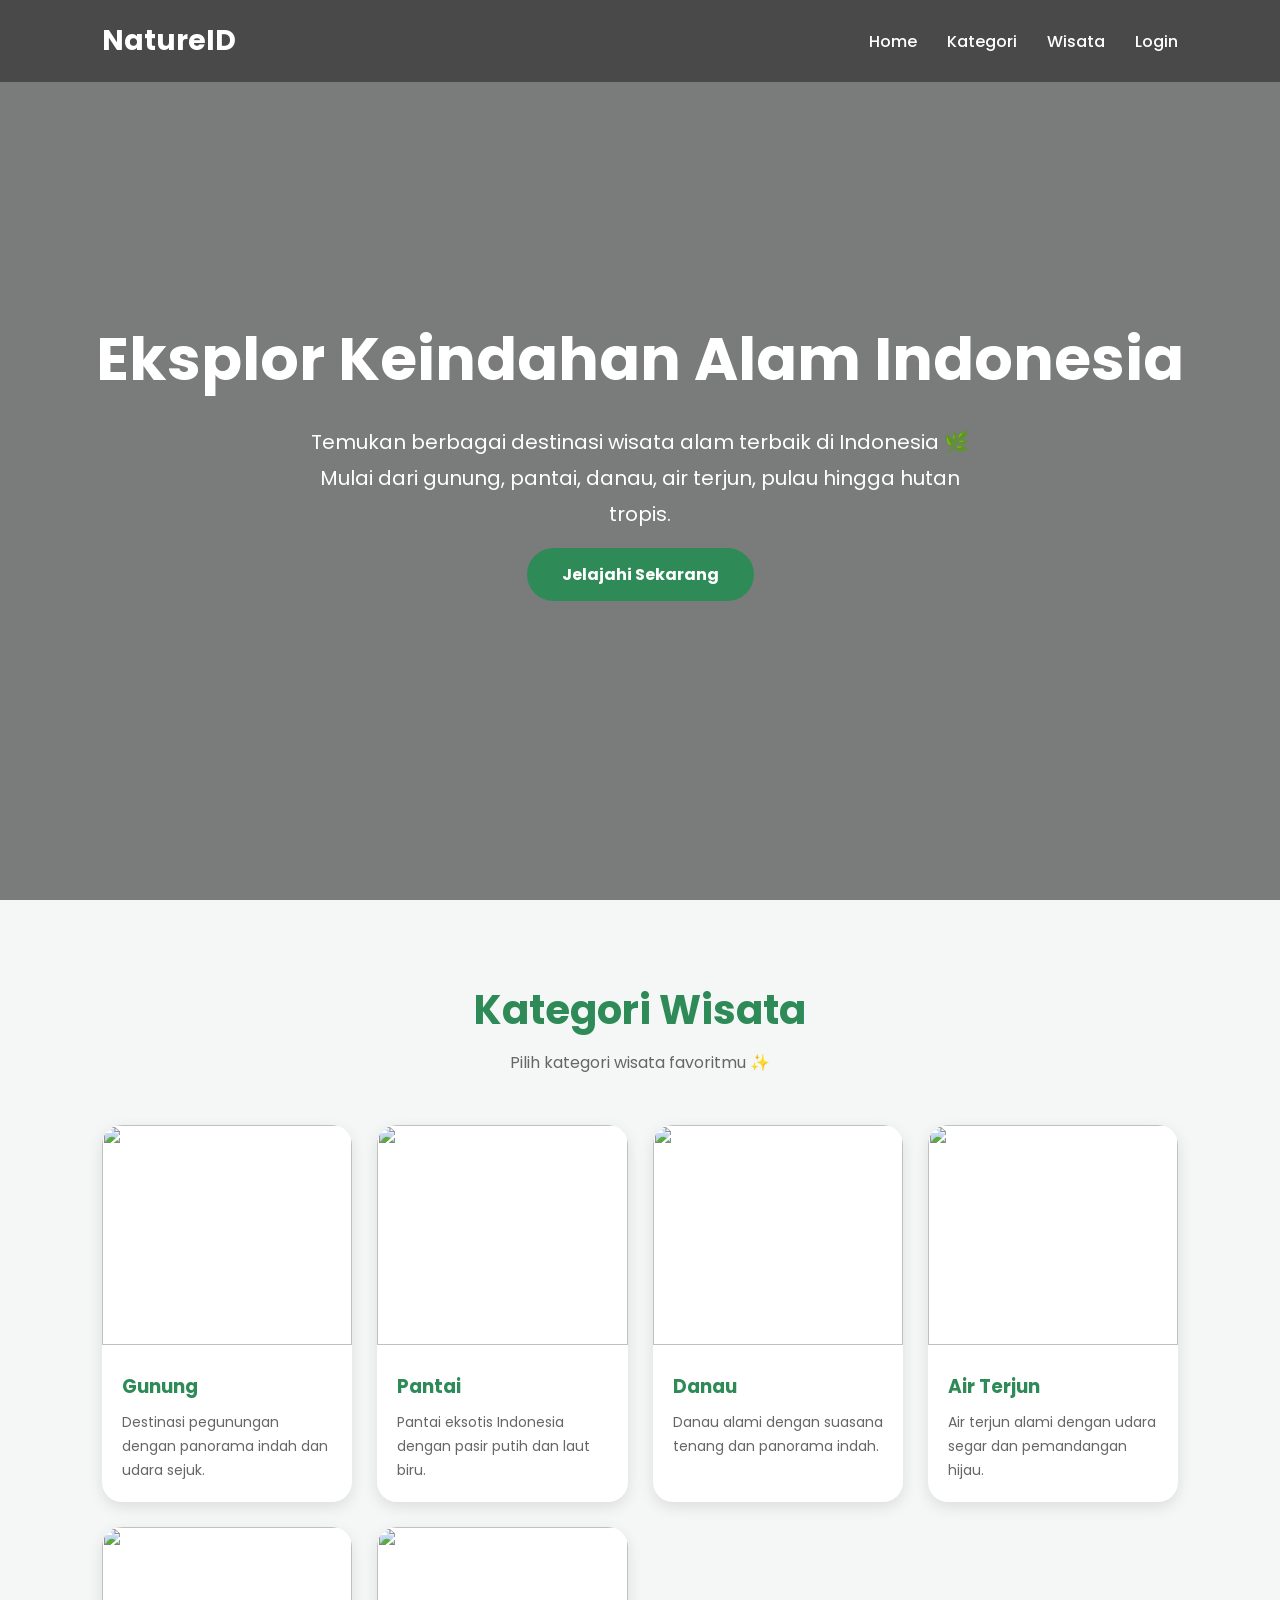
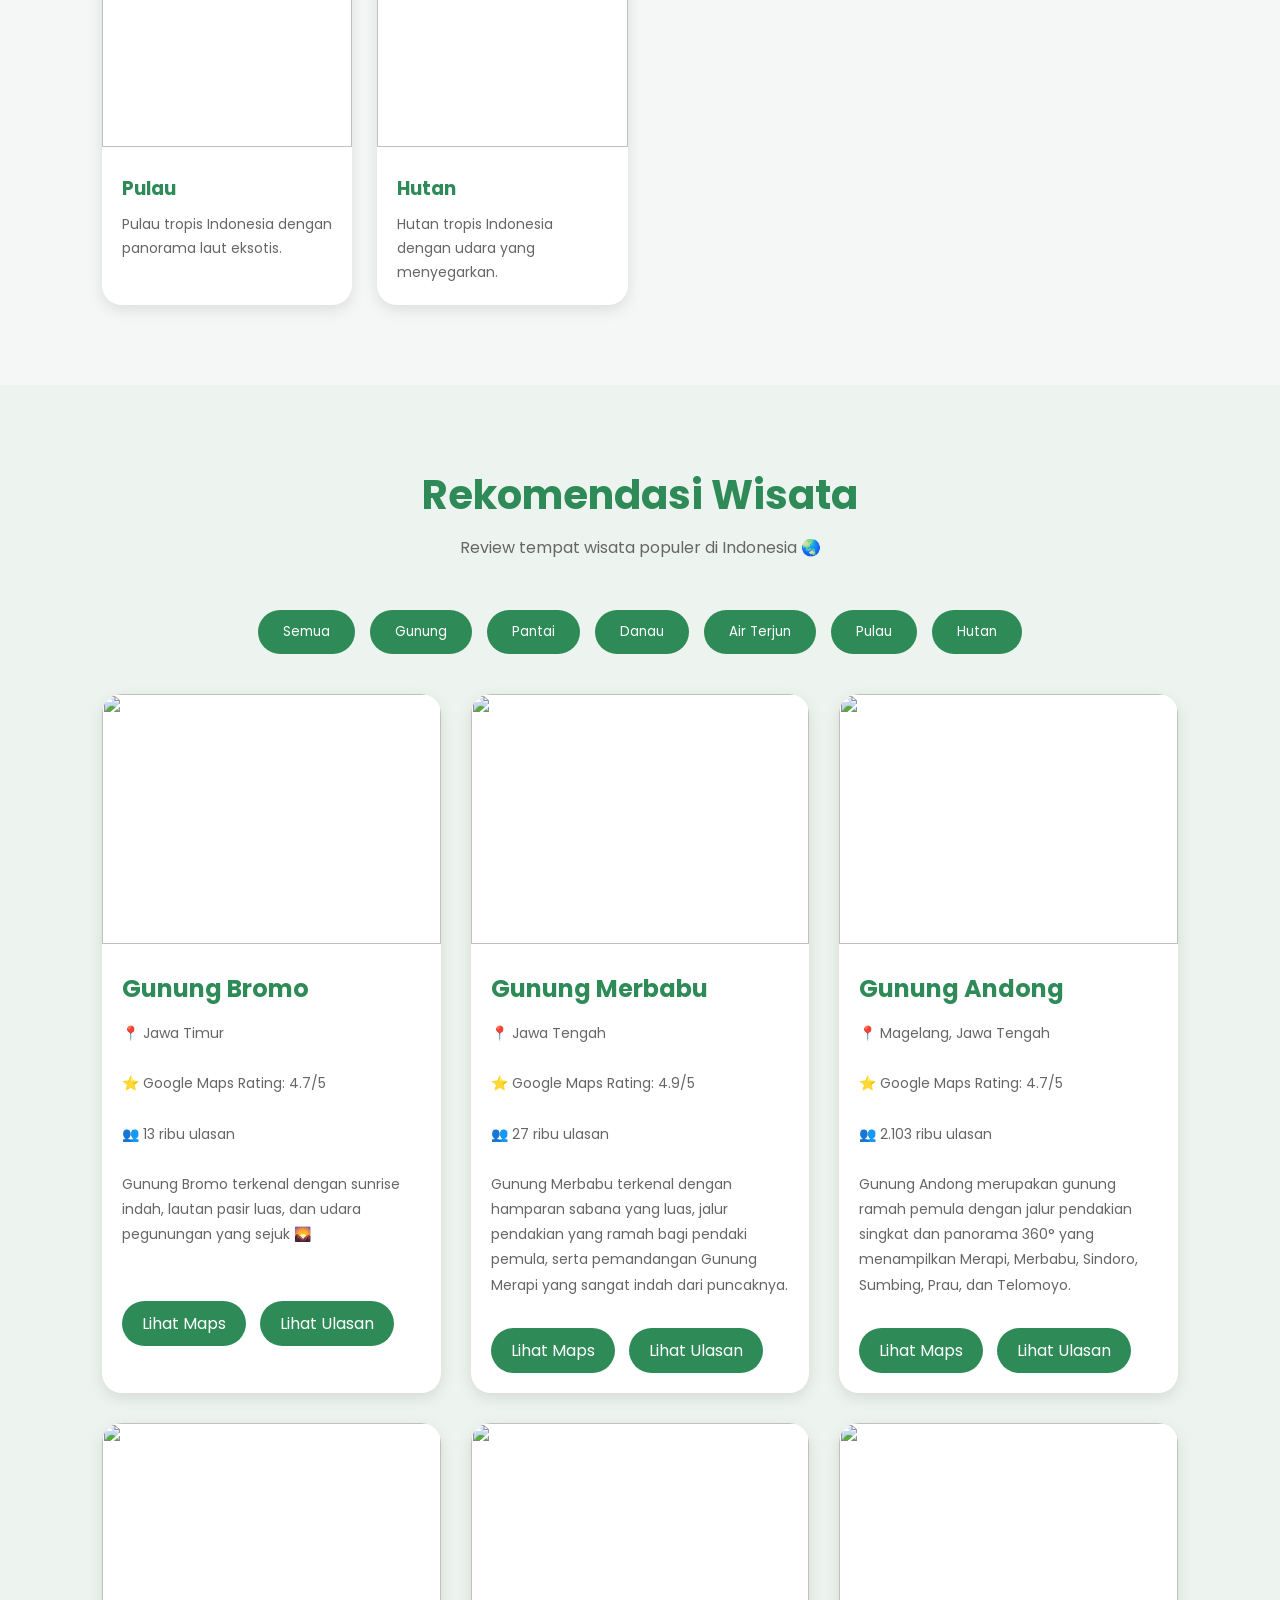
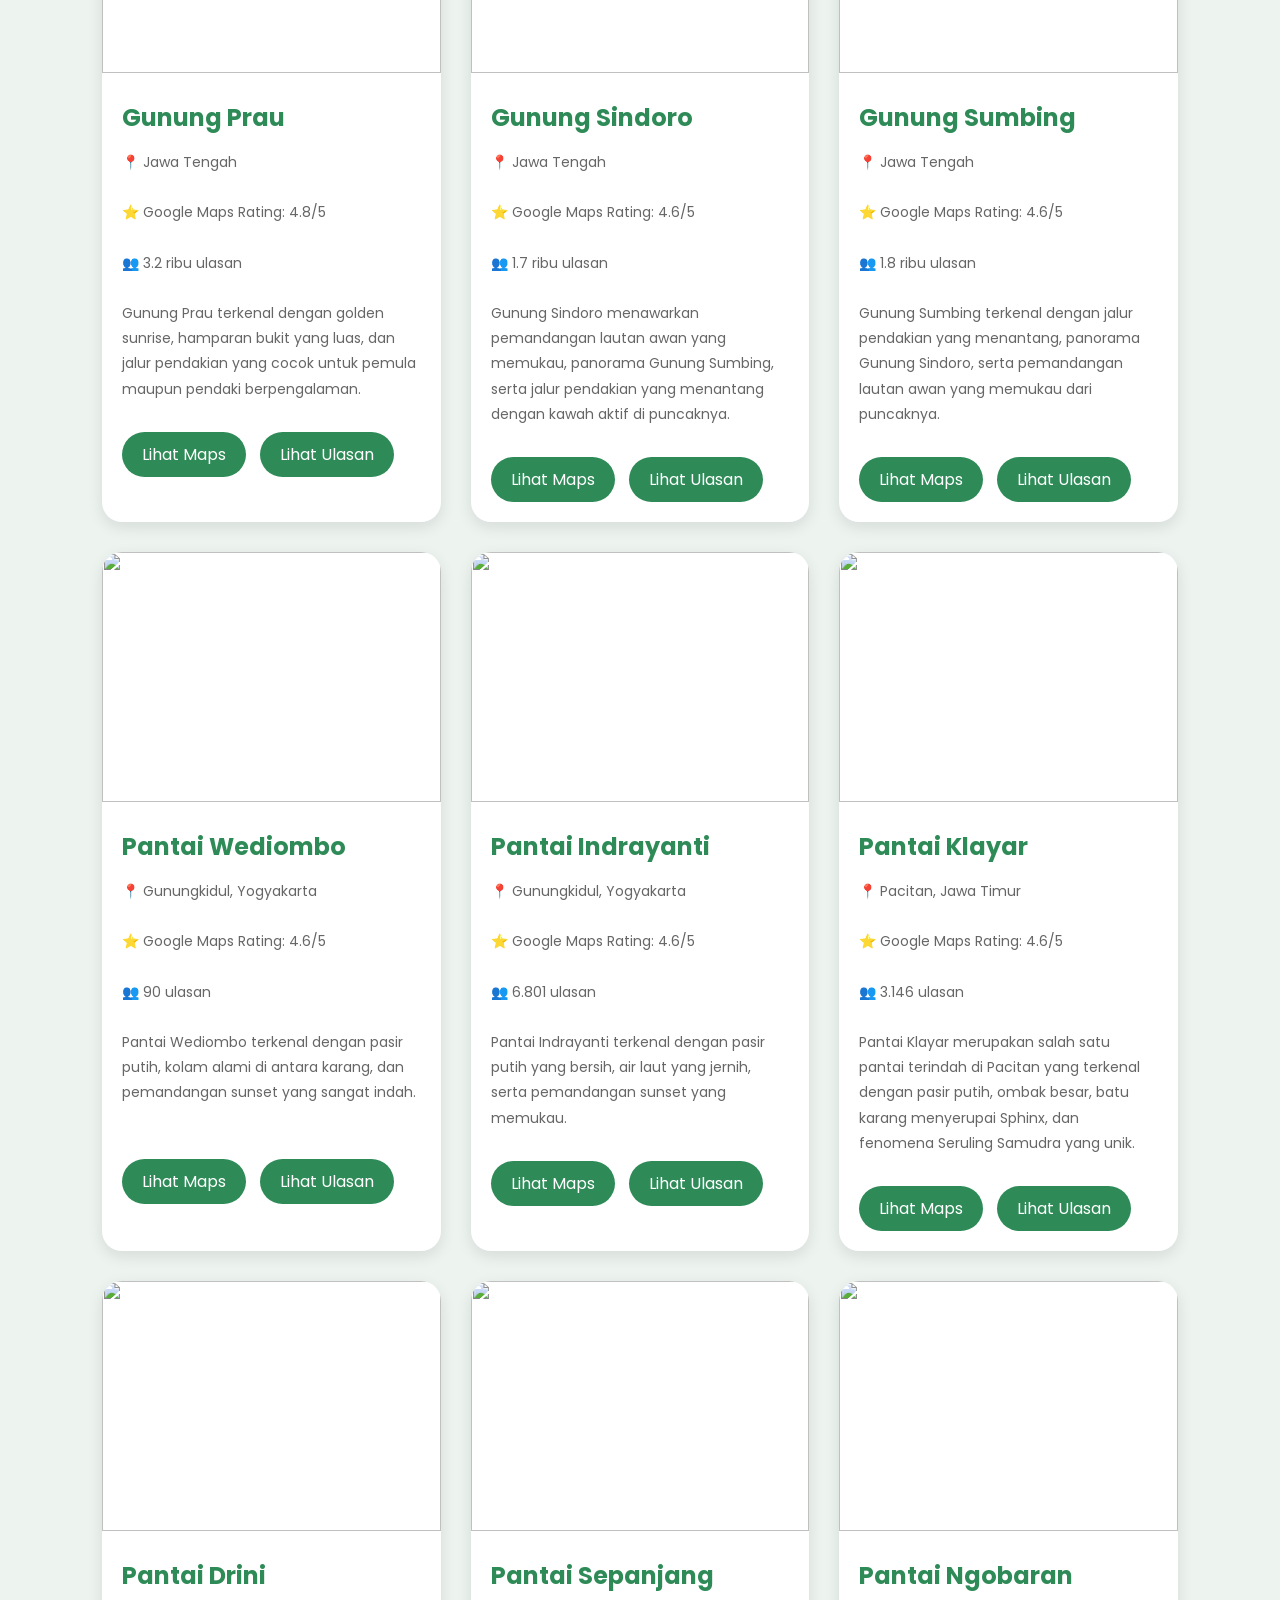
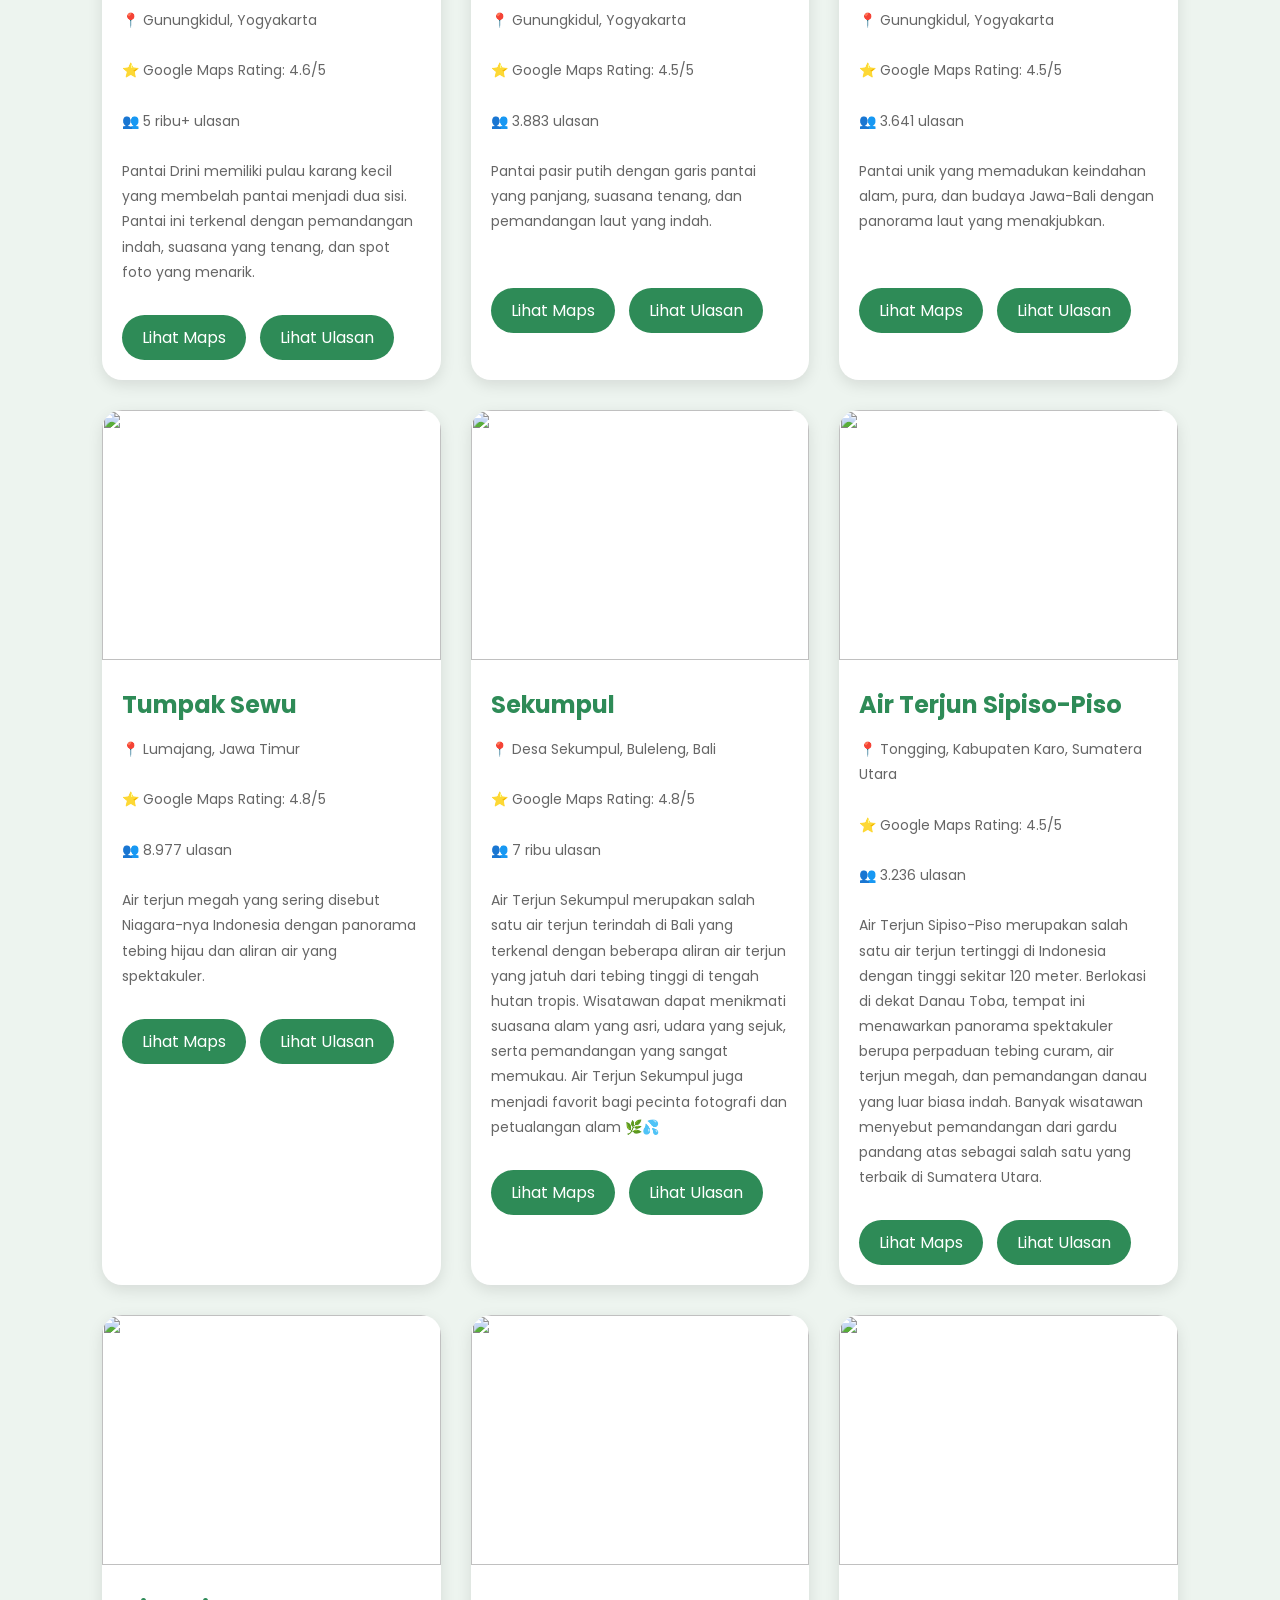
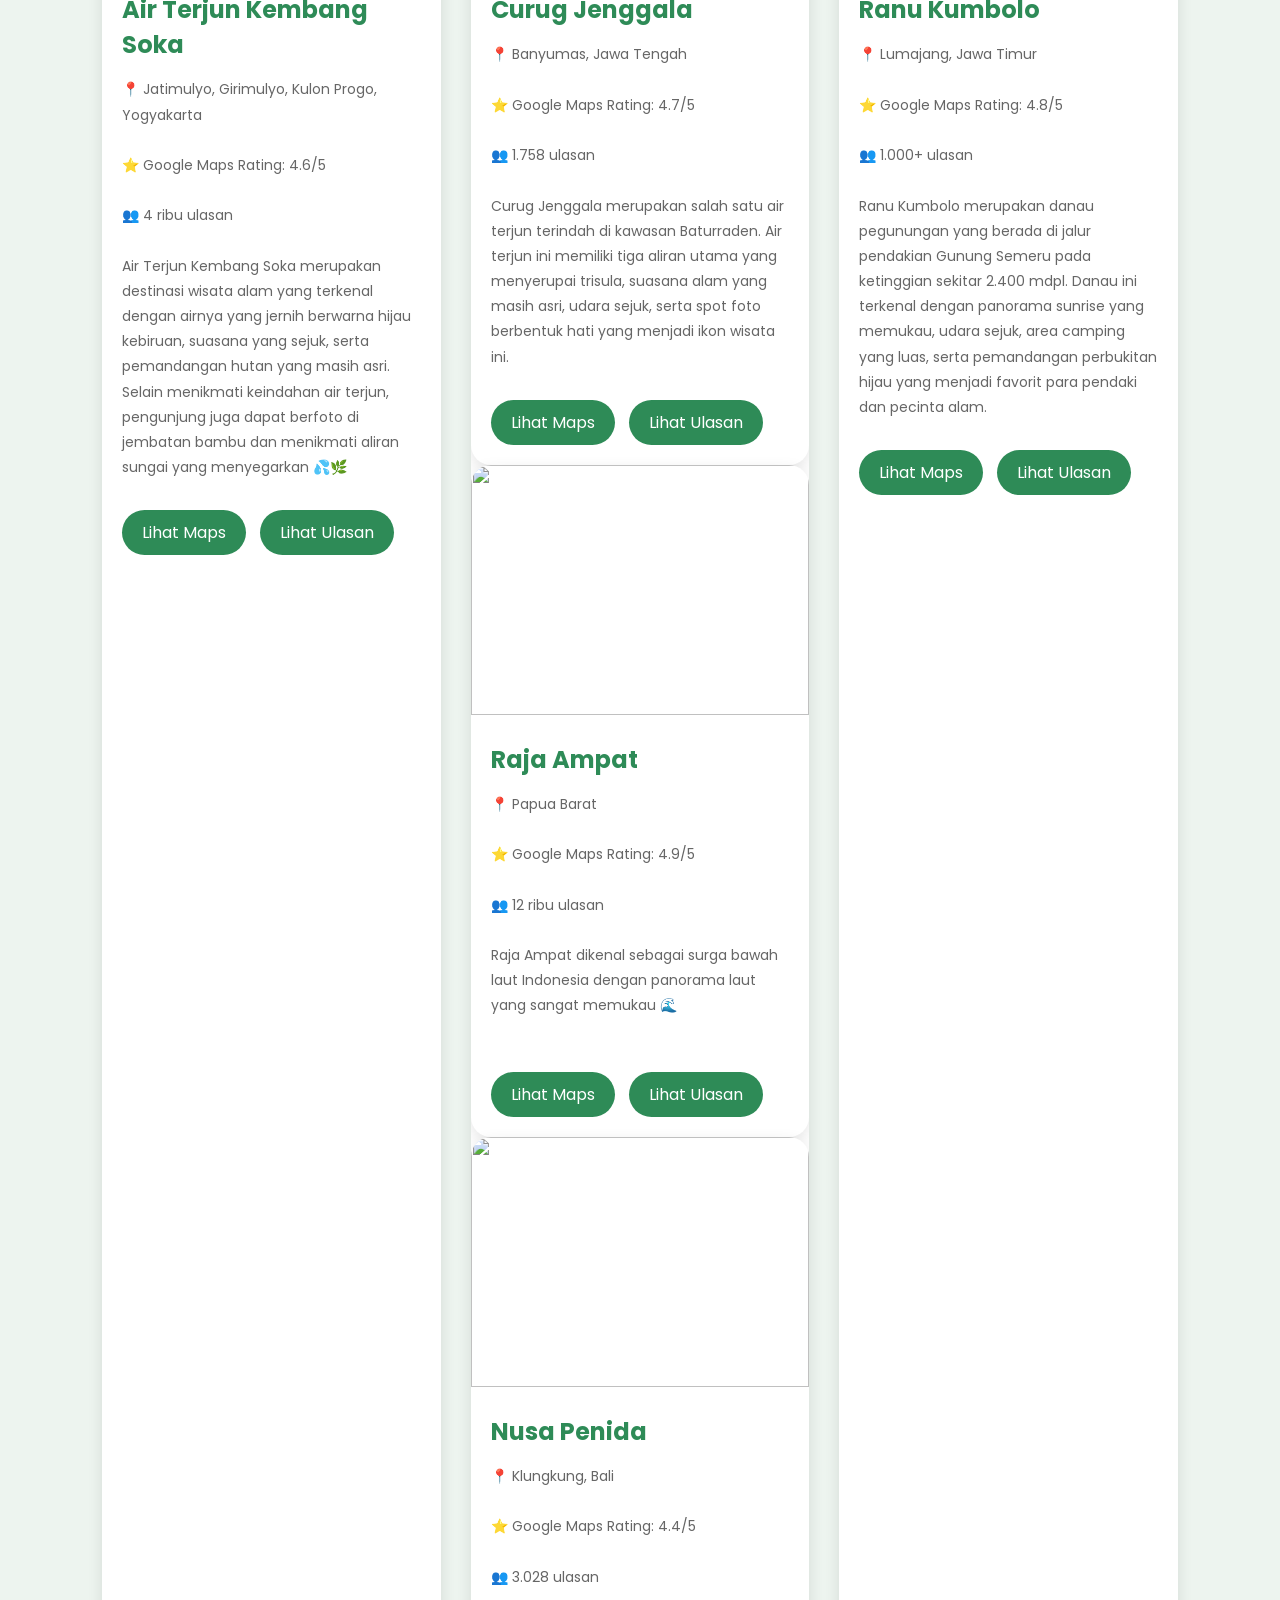
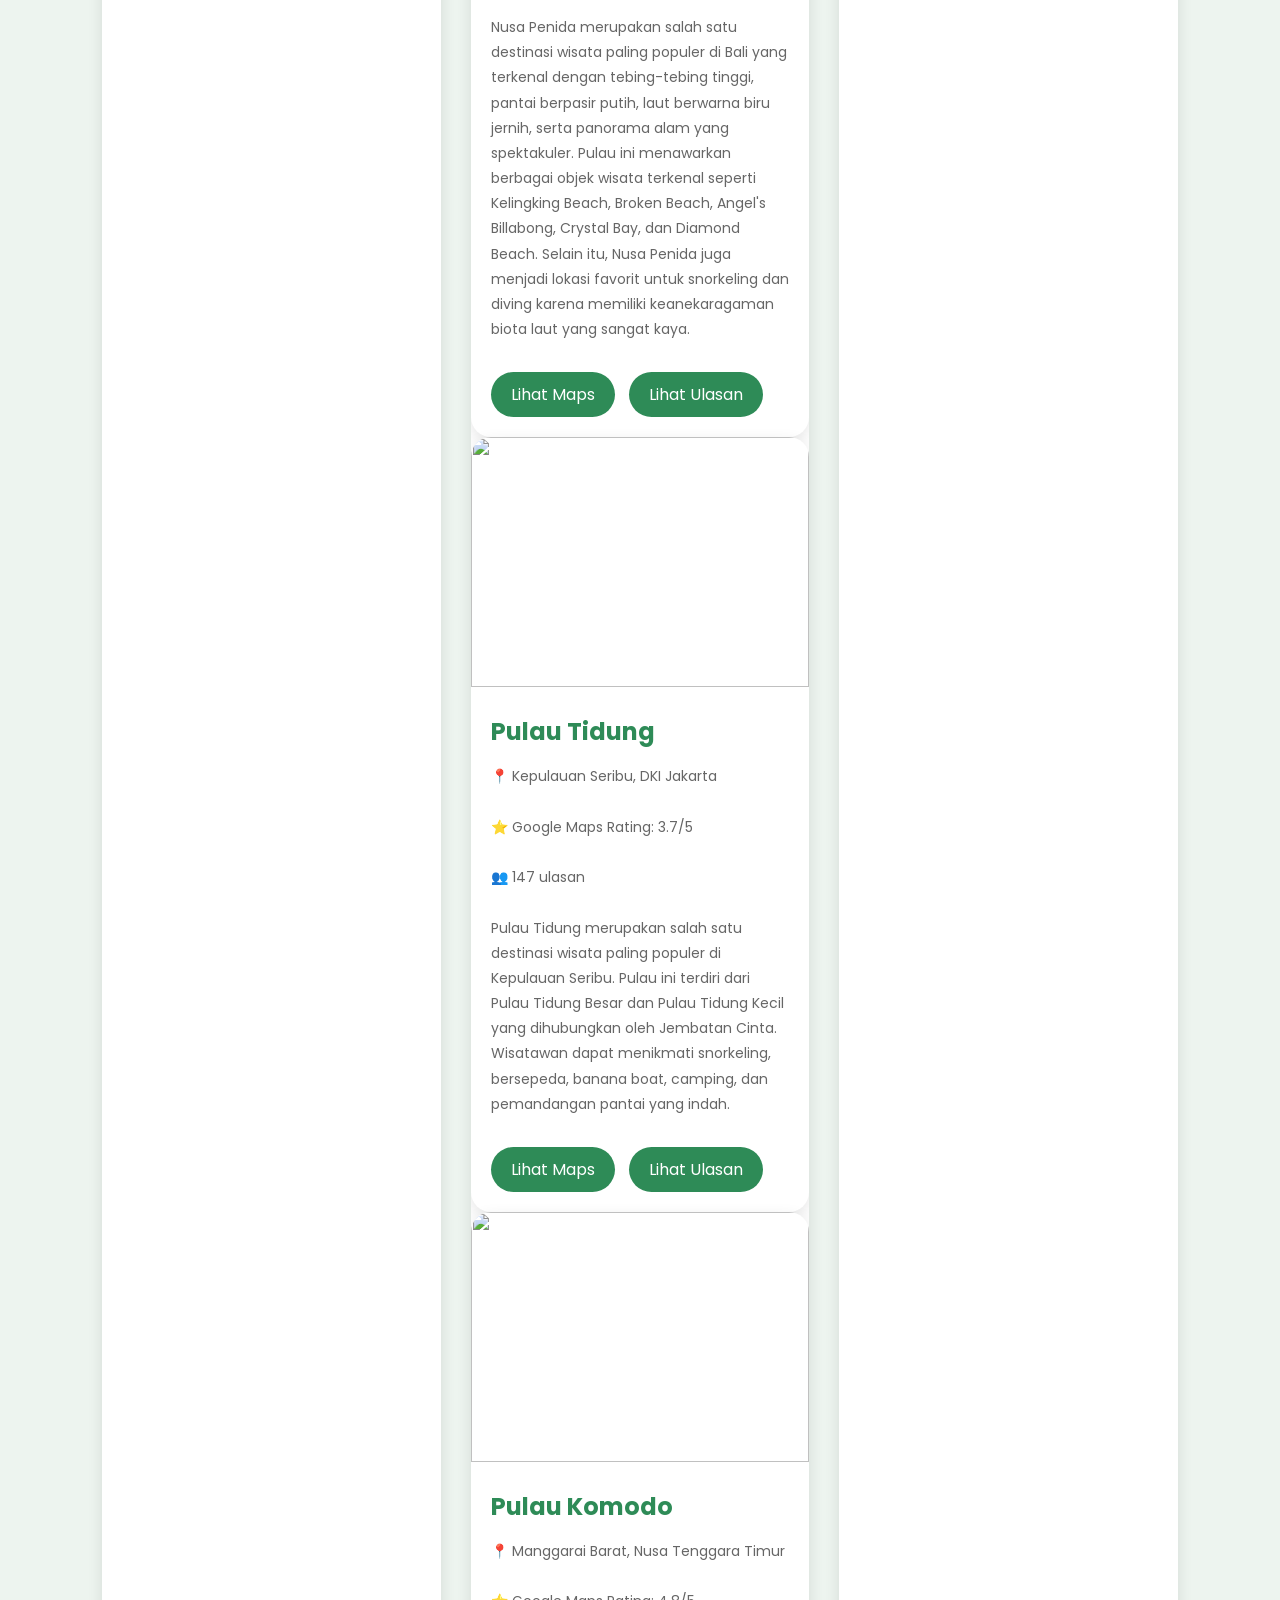
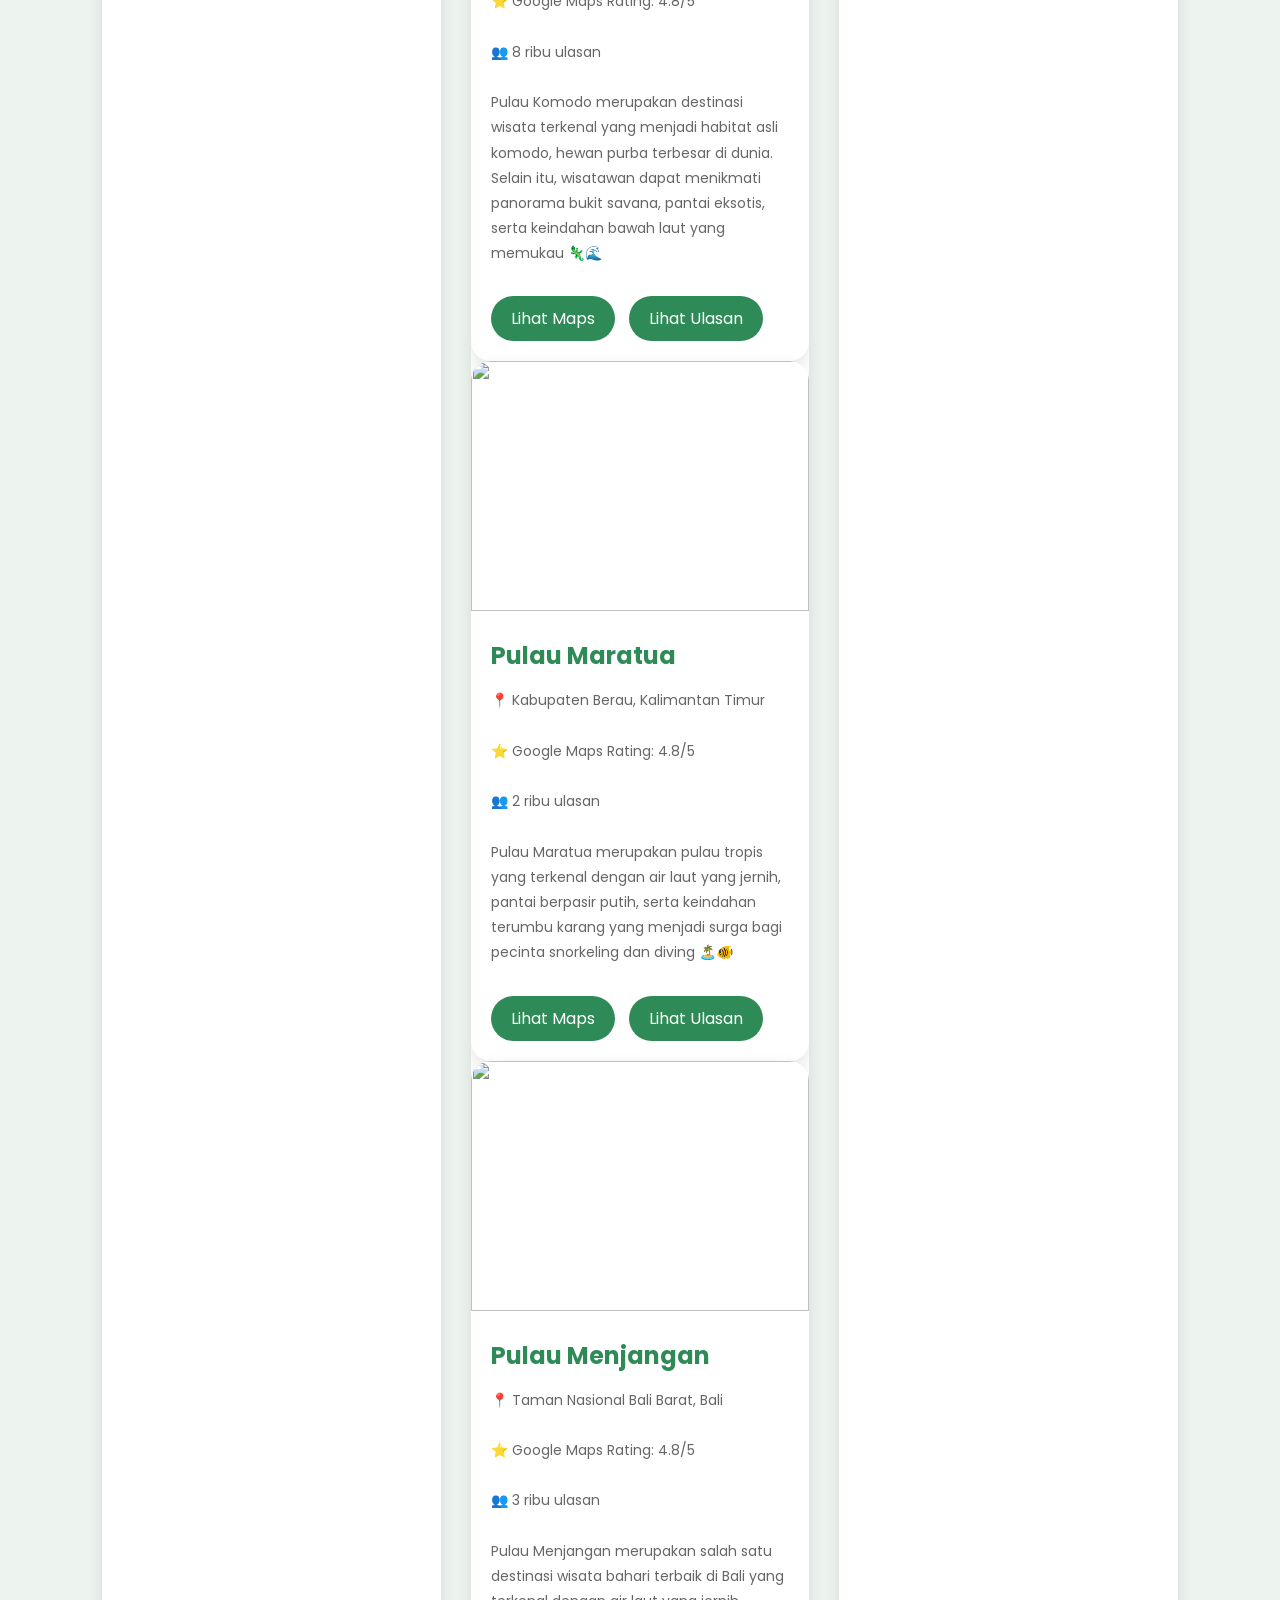
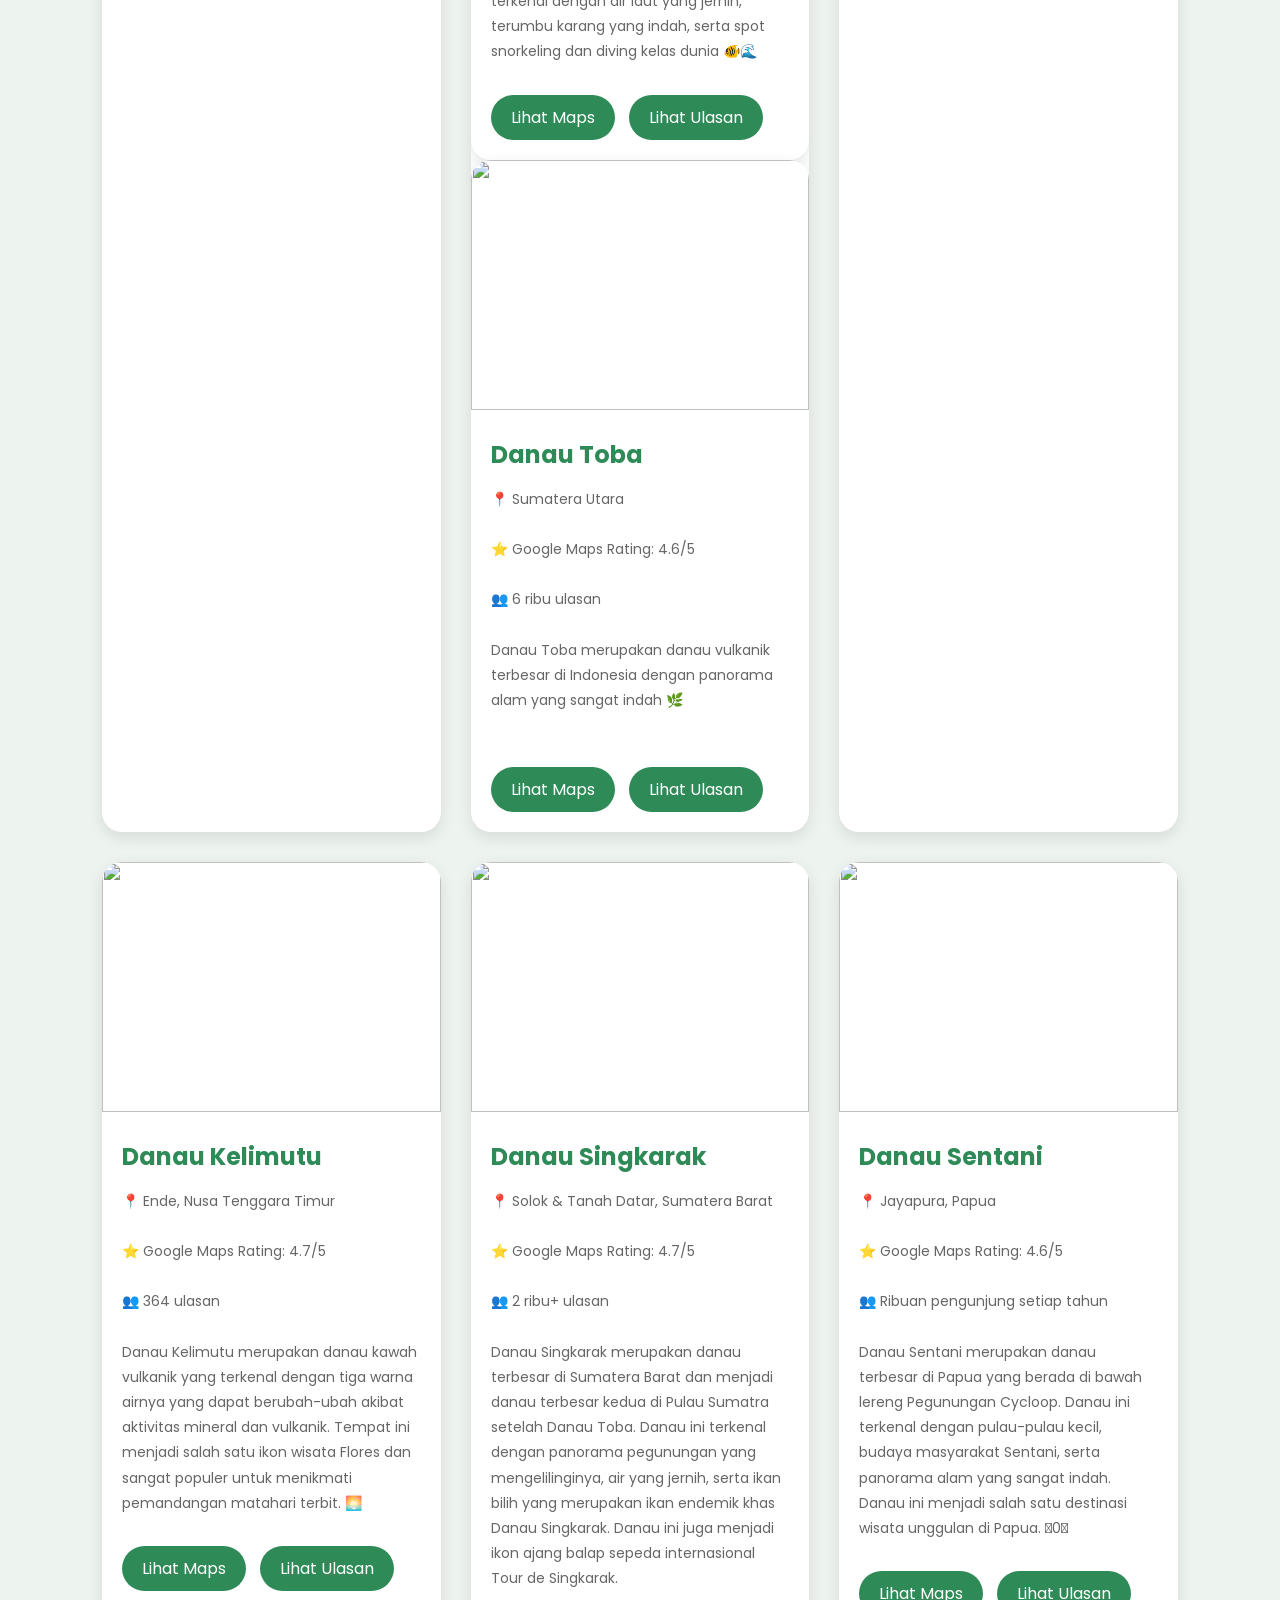
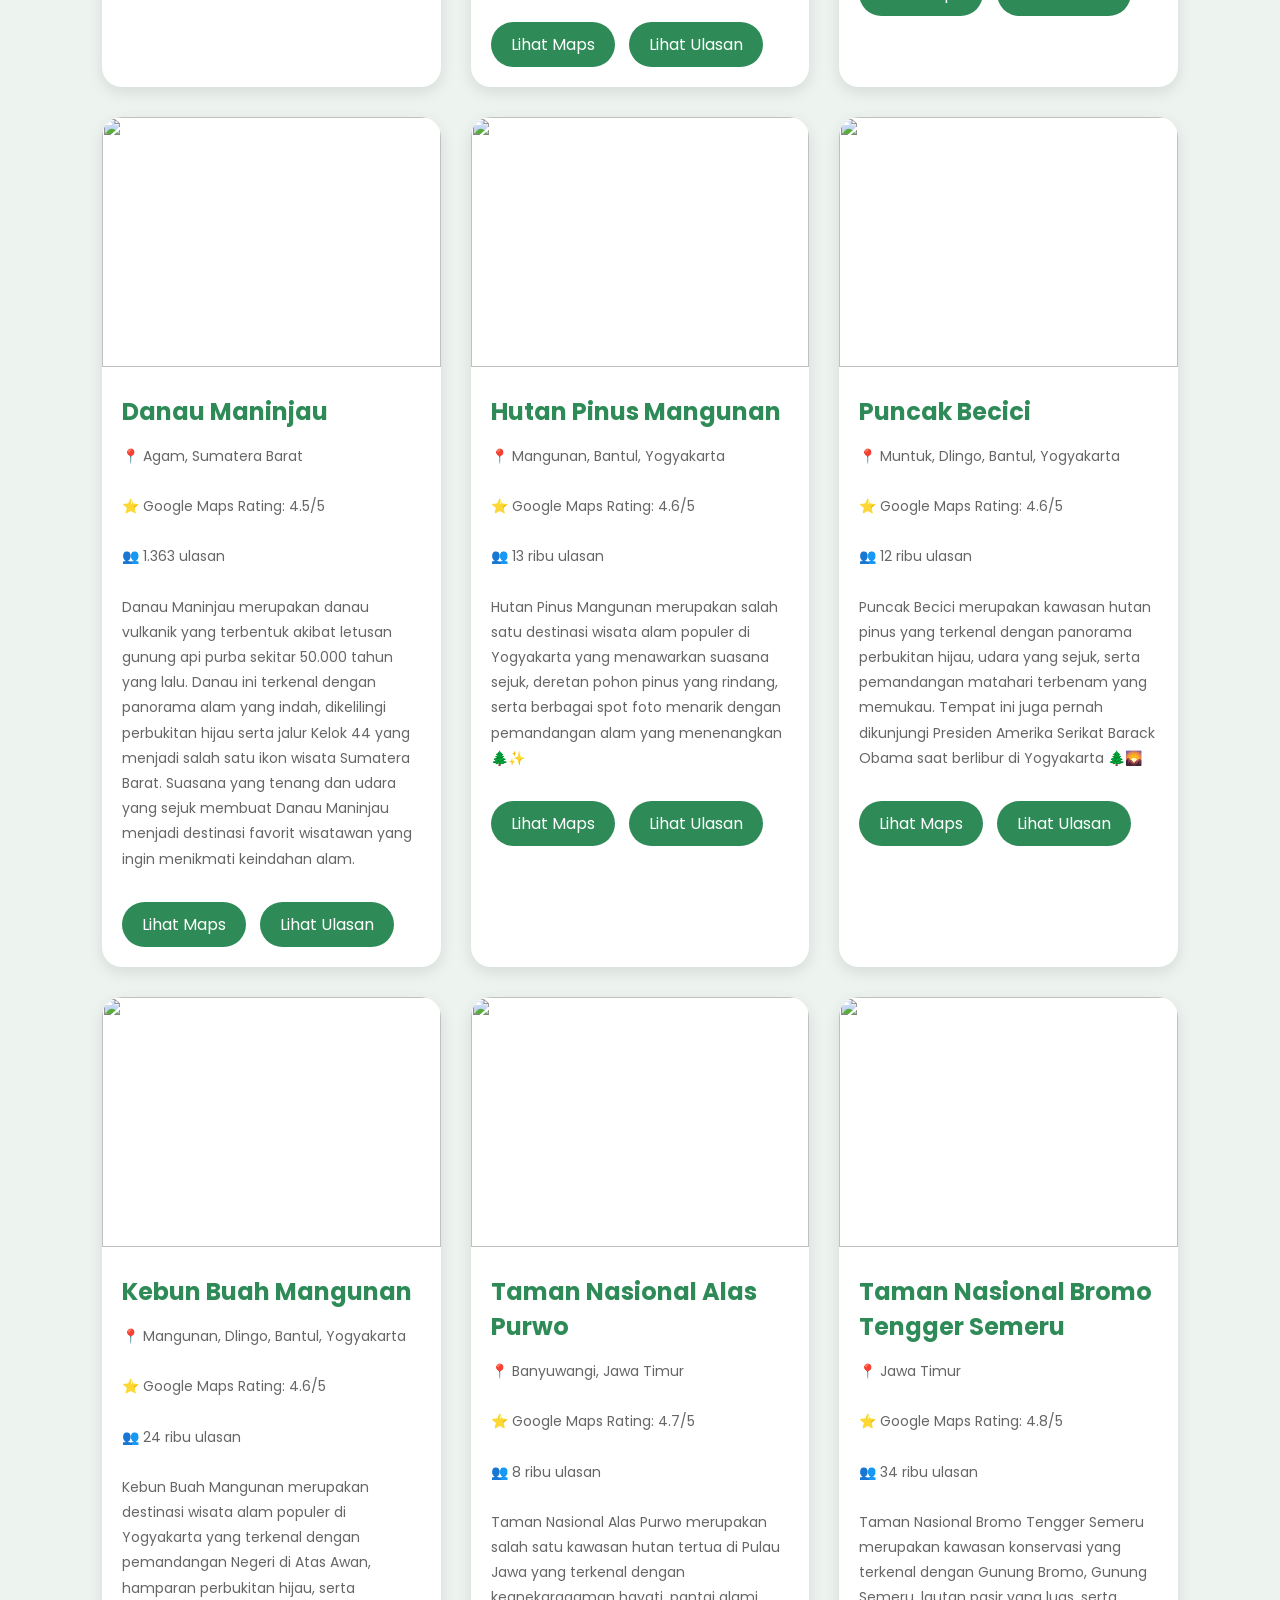
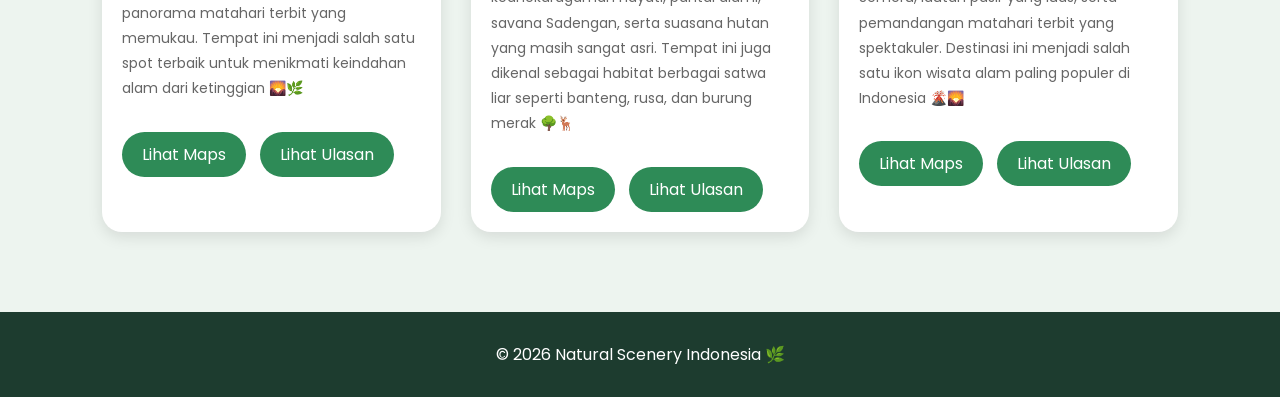
==== commit 9cf8a103: "Update index.html" ====
--- a/index.html
+++ b/index.html
@@ -267,44 +267,46 @@
 
 /* PLACE */
 
-/* Container utama selalu 2 kolom */
-/* Pastikan container grid tidak membatasi tinggi secara kaku */
-.place-container {
-    display: grid;
-    grid-template-columns: 1fr 1fr; /* Memaksa 2 kolom */
-    gap: 20px;
-    padding: 20px;
-}
-
-.place-card {
-    background: white;
-    border-radius: 20px;
-    overflow: hidden;
-    box-shadow: 0 5px 15px rgba(0,0,0,0.1);
-    display: flex;
-    flex-direction: column; /* Mengatur susunan dari atas ke bawah */
-    height: 100%;           /* Memastikan tinggi kartu rata */
-}
-
-/* Biarkan konten mengisi ruang yang ada */
-.place-content {
-    padding: 20px;
-    flex-grow: 1;           /* Memaksa area ini tumbuh mengisi sisa ruang */
-    display: flex;
-    flex-direction: column;
-}
-
-/* Memastikan teks deskripsi memberi ruang untuk tombol */
-.place-content p {
-    margin-bottom: auto;    /* Mendorong tombol ke bawah secara otomatis */
-    padding-bottom: 20px;
-}
-
-/* Memastikan tombol selalu ada di posisi paling bawah */
-.button-group {
-    margin-top: auto;
-    display: flex;
-    gap: 10px;
+.place-container{
+display:grid;
+grid-template-columns:repeat(auto-fit,minmax(320px,1fr));
+gap:30px;
+}
+
+.place-card{
+background:white;
+border-radius:20px;
+overflow:hidden;
+box-shadow:0 5px 15px rgba(0,0,0,0.1);
+transition:0.3s;
+}
+
+.place-card:hover{
+transform:translateY(-10px);
+}
+
+.place-card img{
+width:100%;
+height:250px;
+object-fit:cover;
+}
+     
+.place-content{
+padding:20px;
+}
+
+.place-content h3{
+color:#2e8b57;
+margin-bottom:15px;
+font-size:24px;
+}
+
+.place-content p{
+color:#666;
+font-size:14px;
+line-height:1.8;
+margin-bottom:20px;
+min-height:250px;
 }
     
 
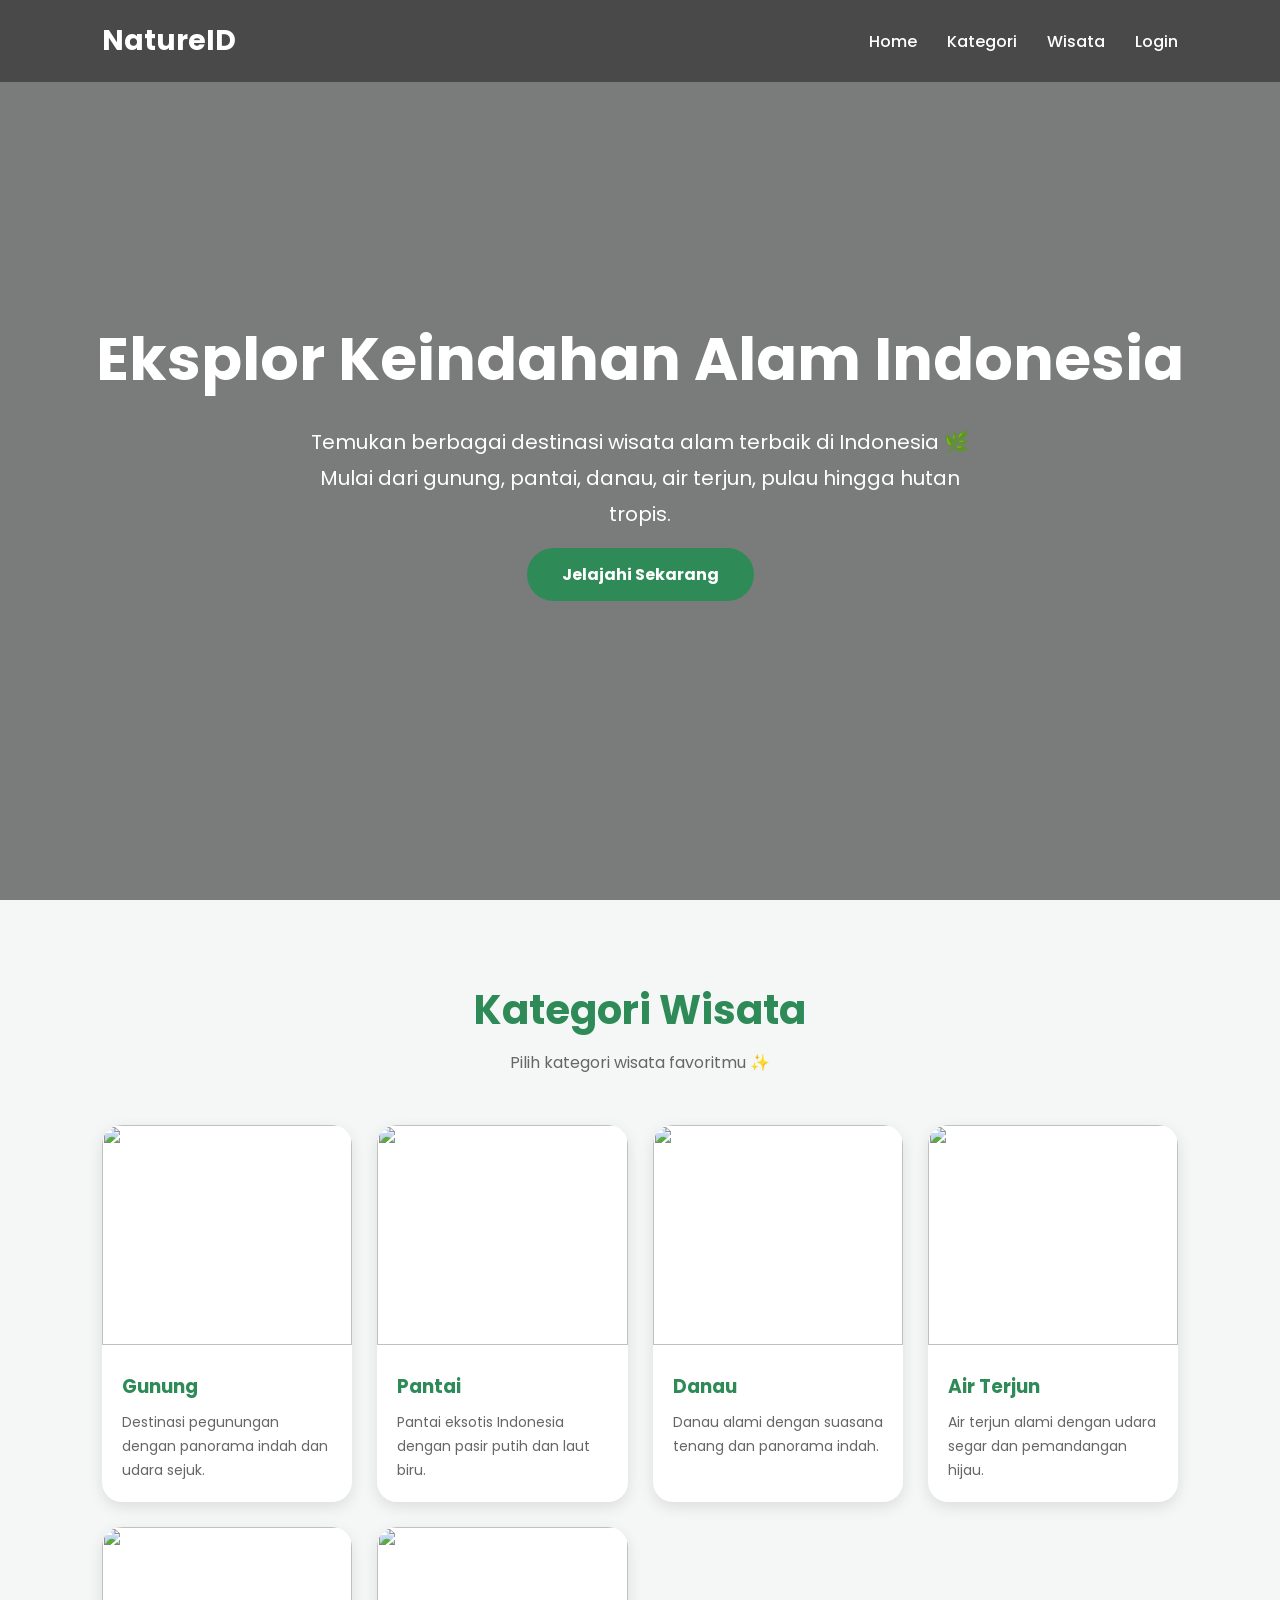
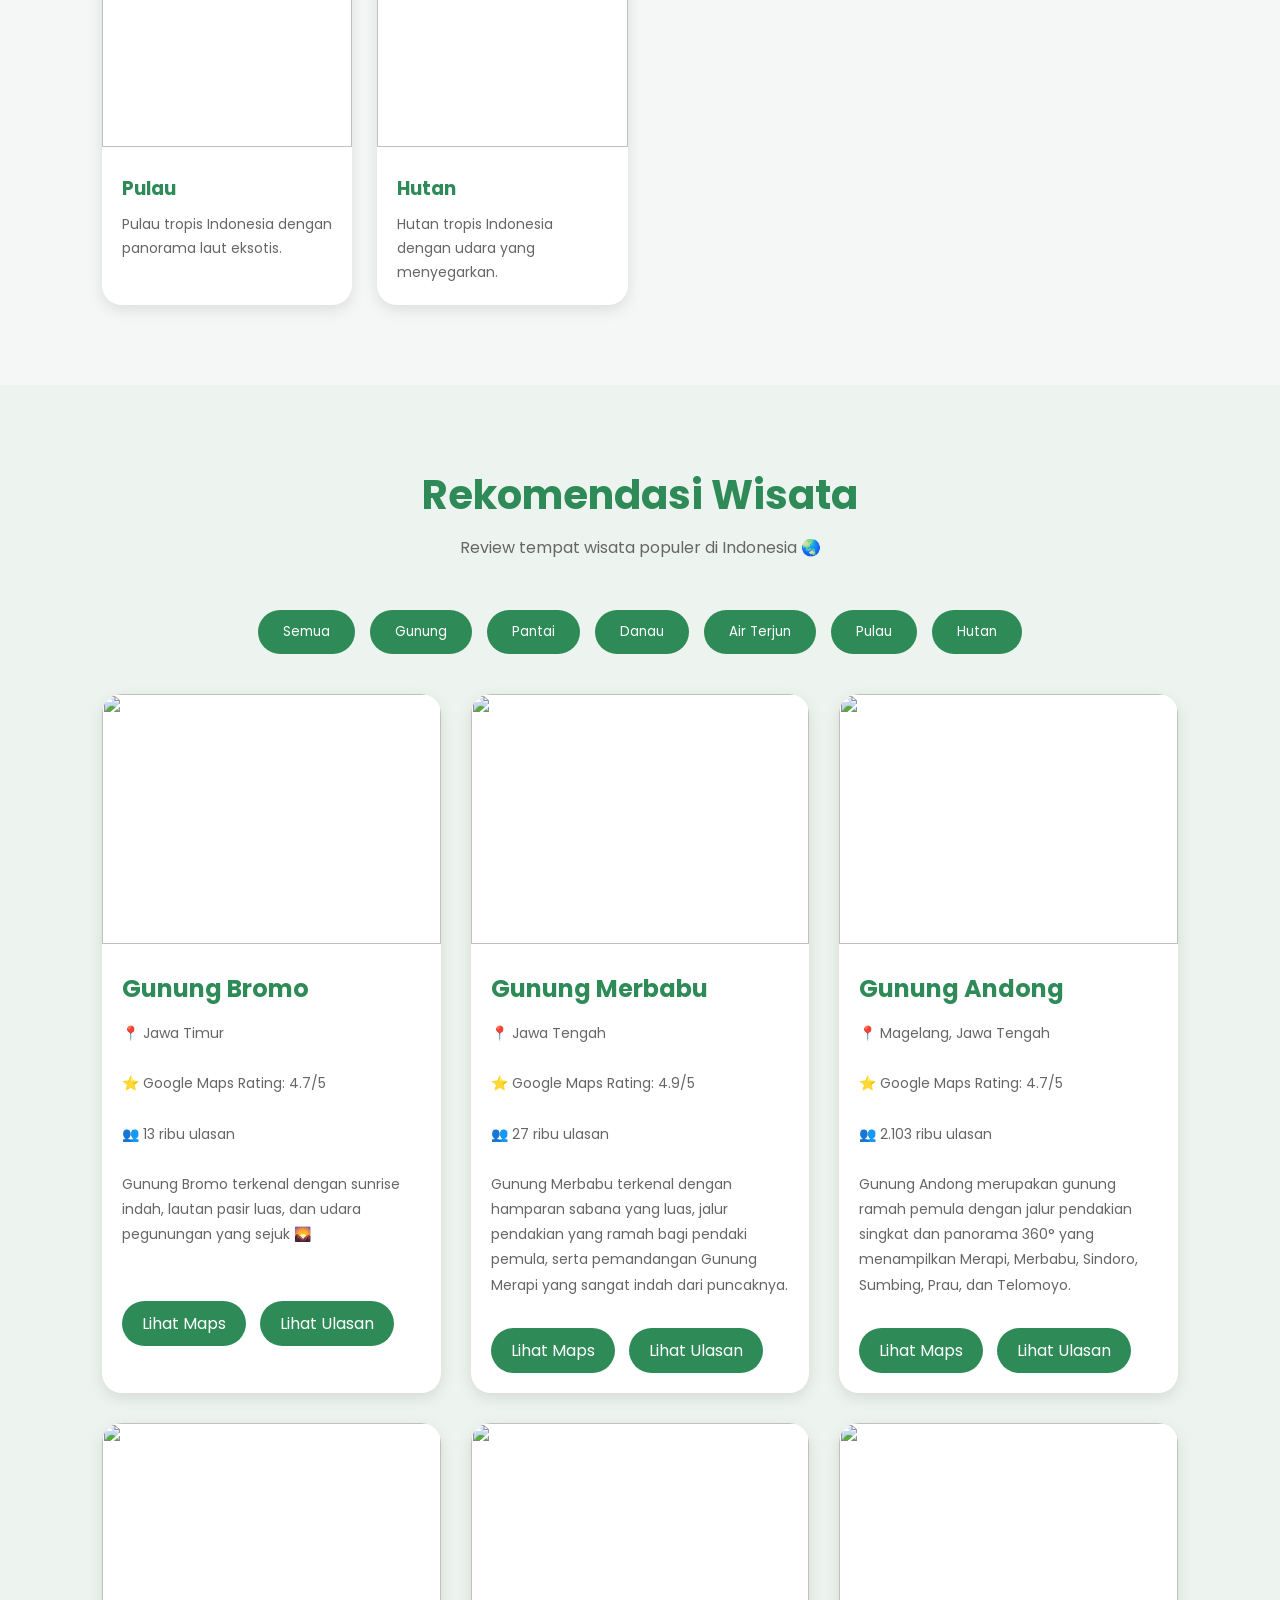
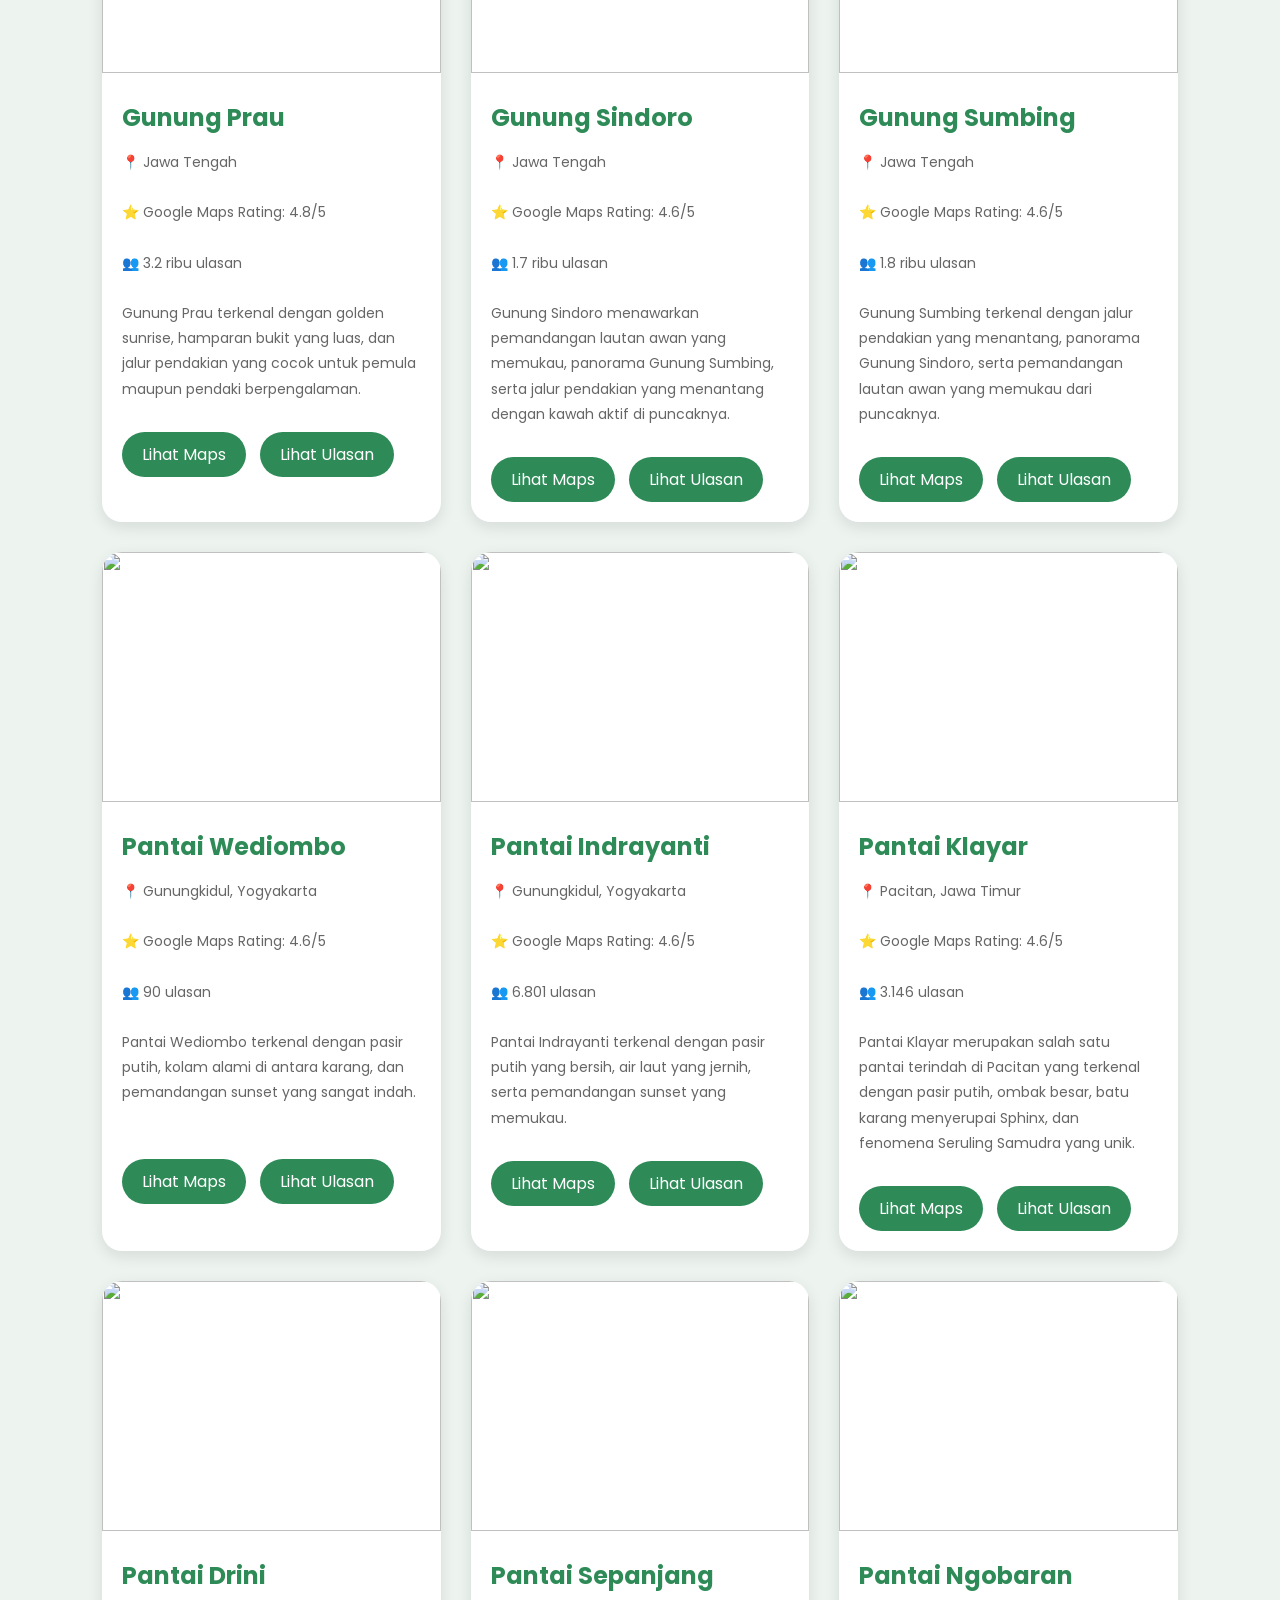
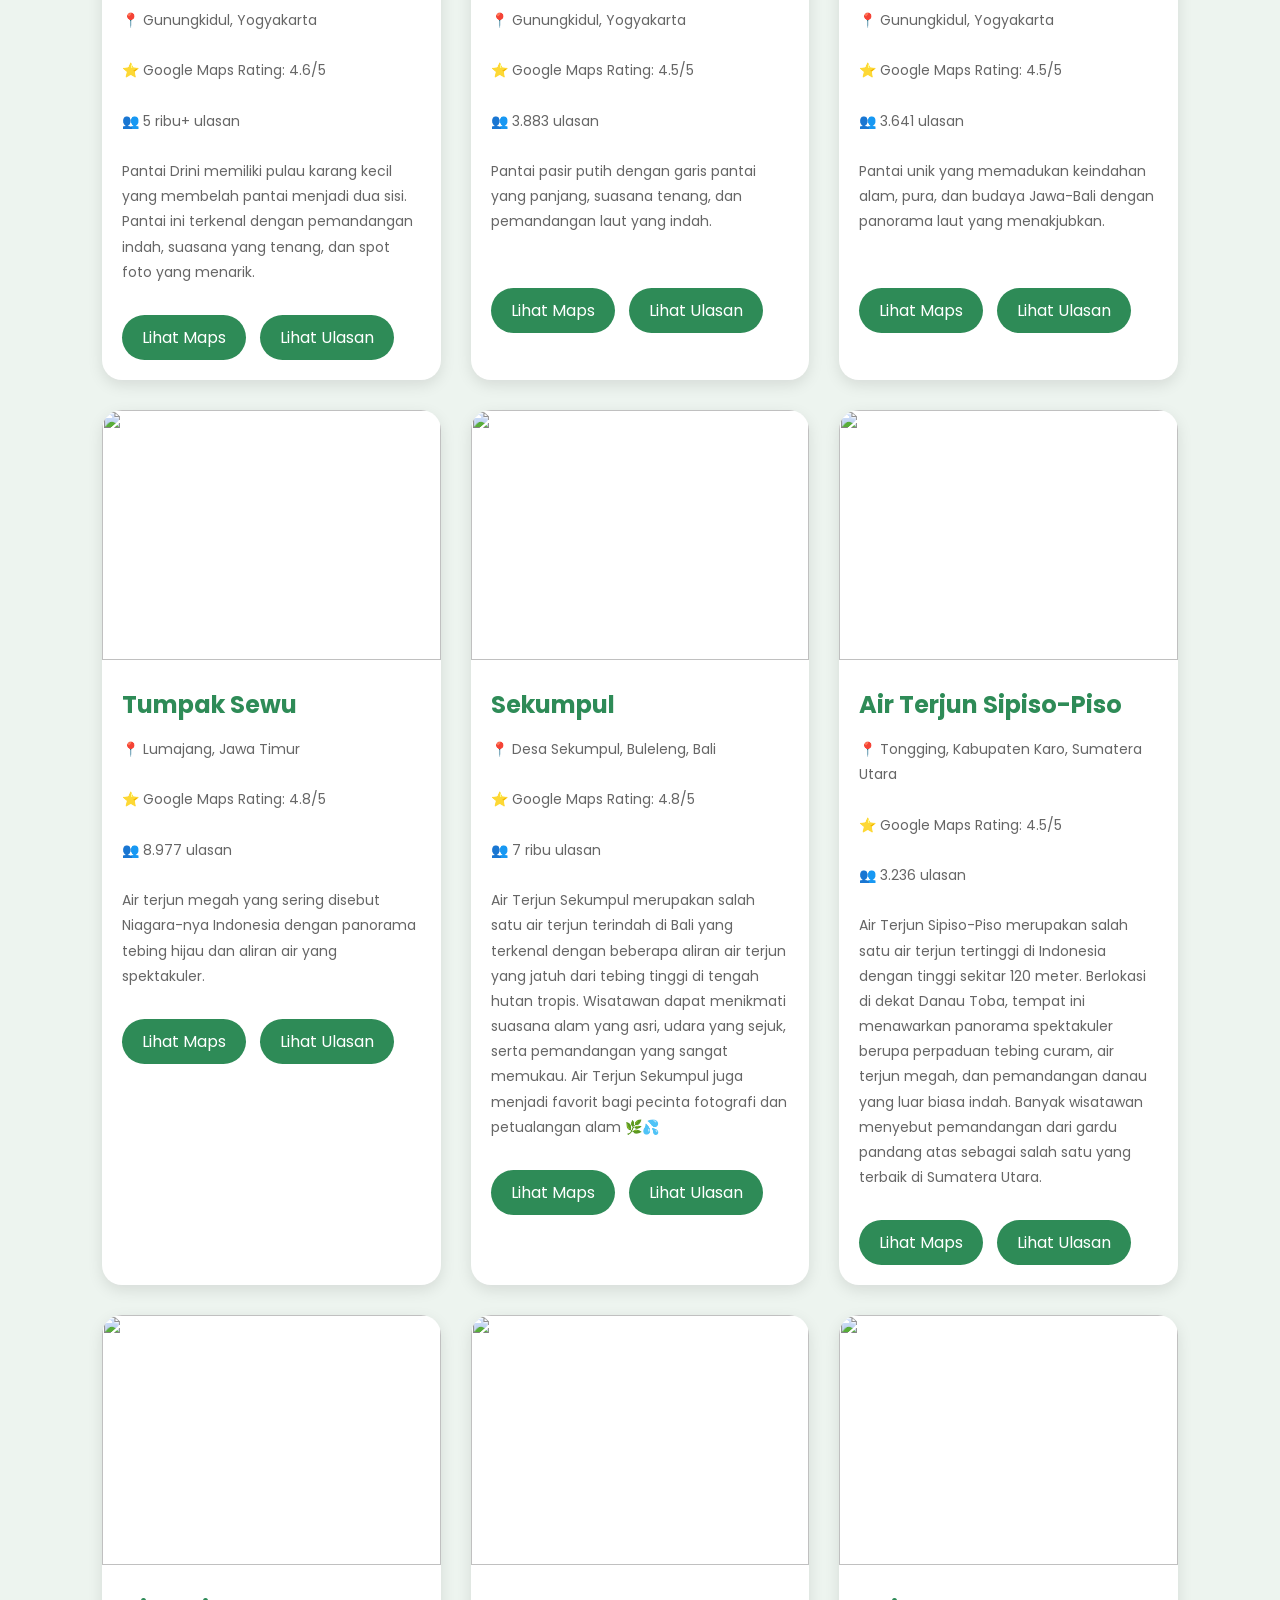
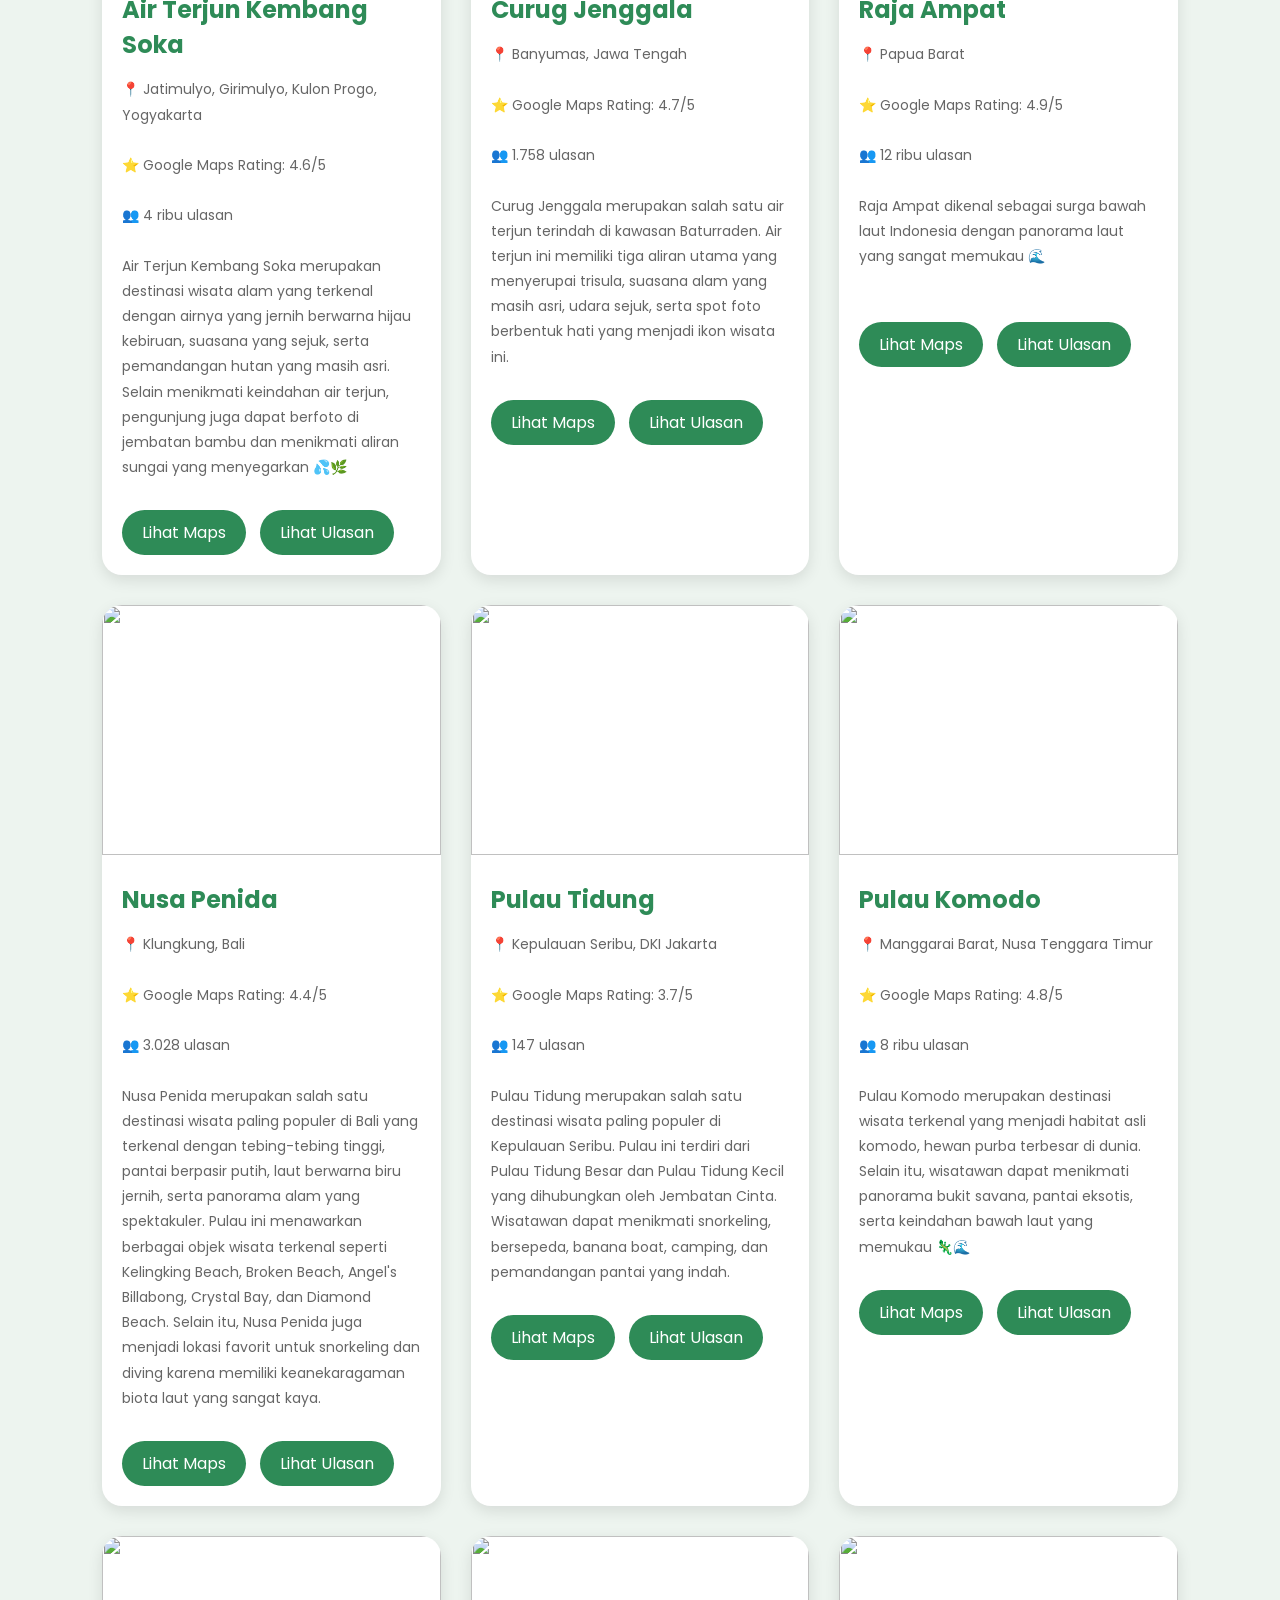
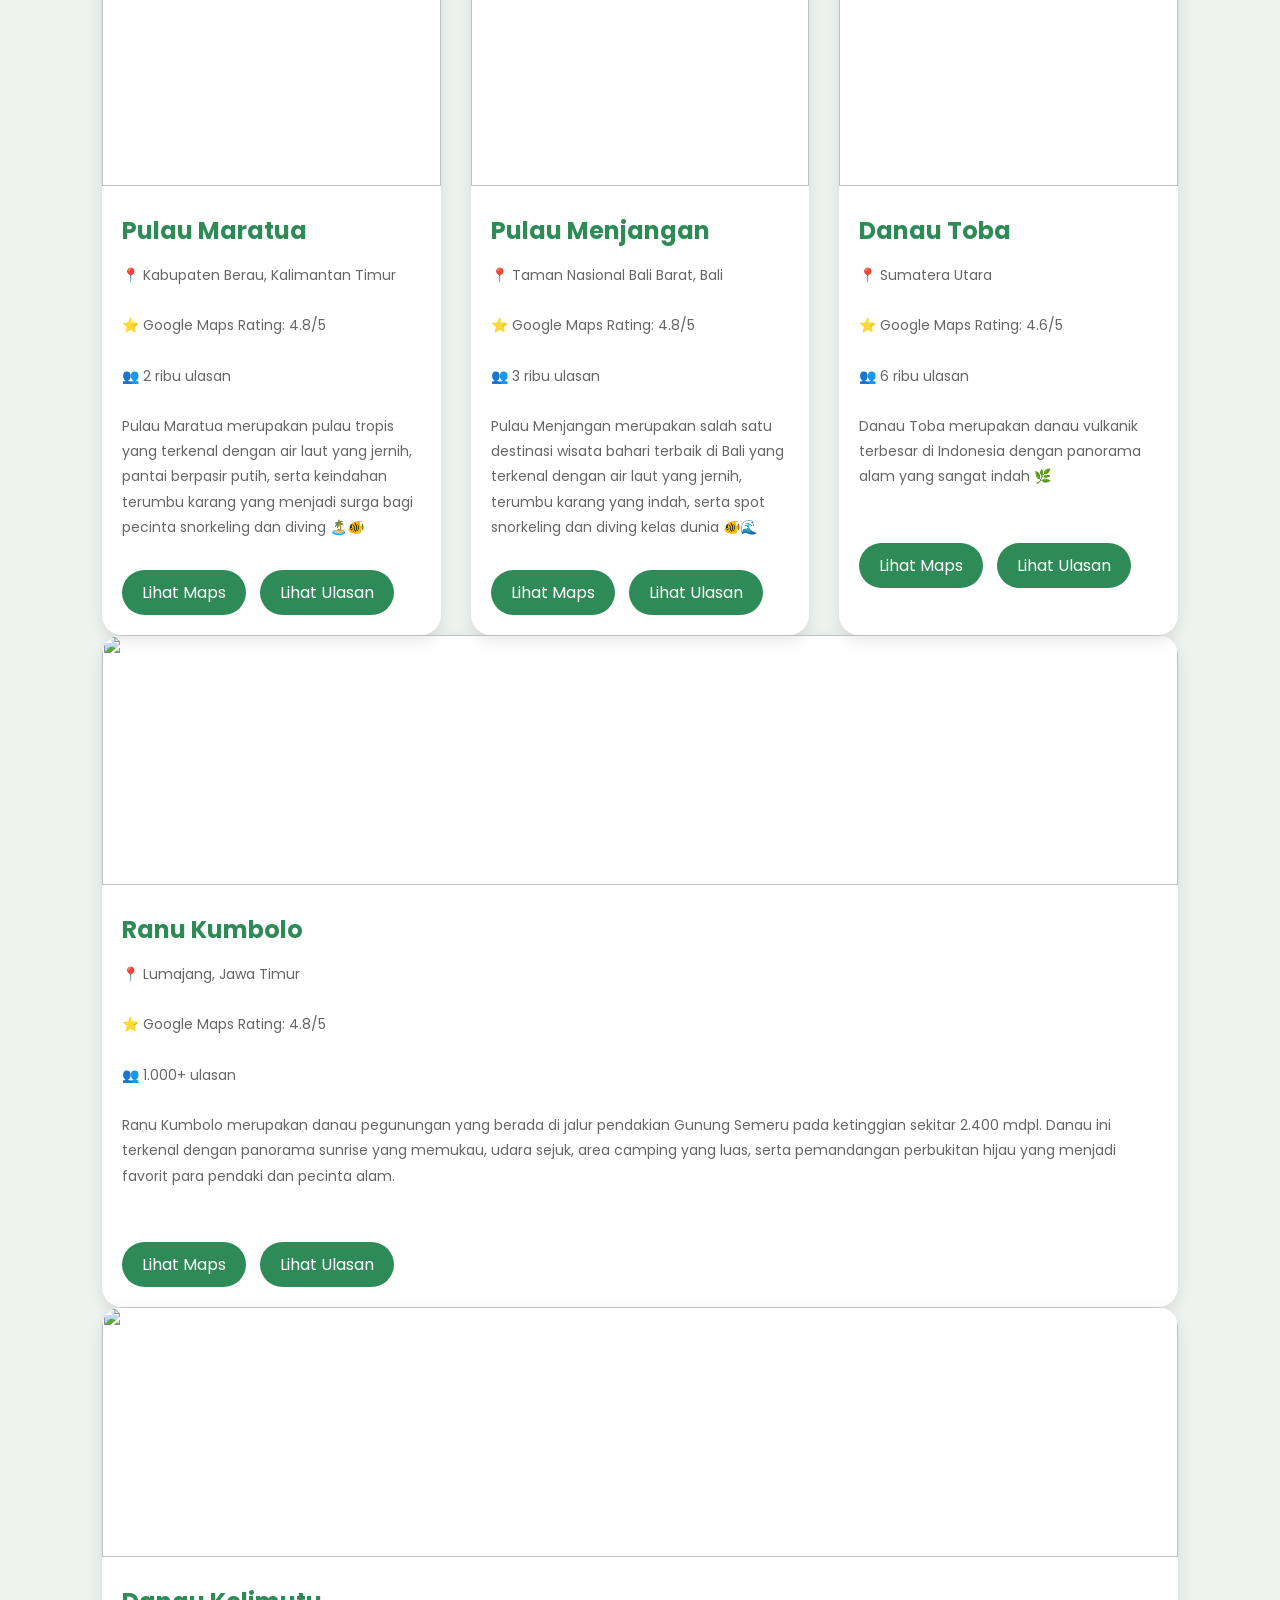
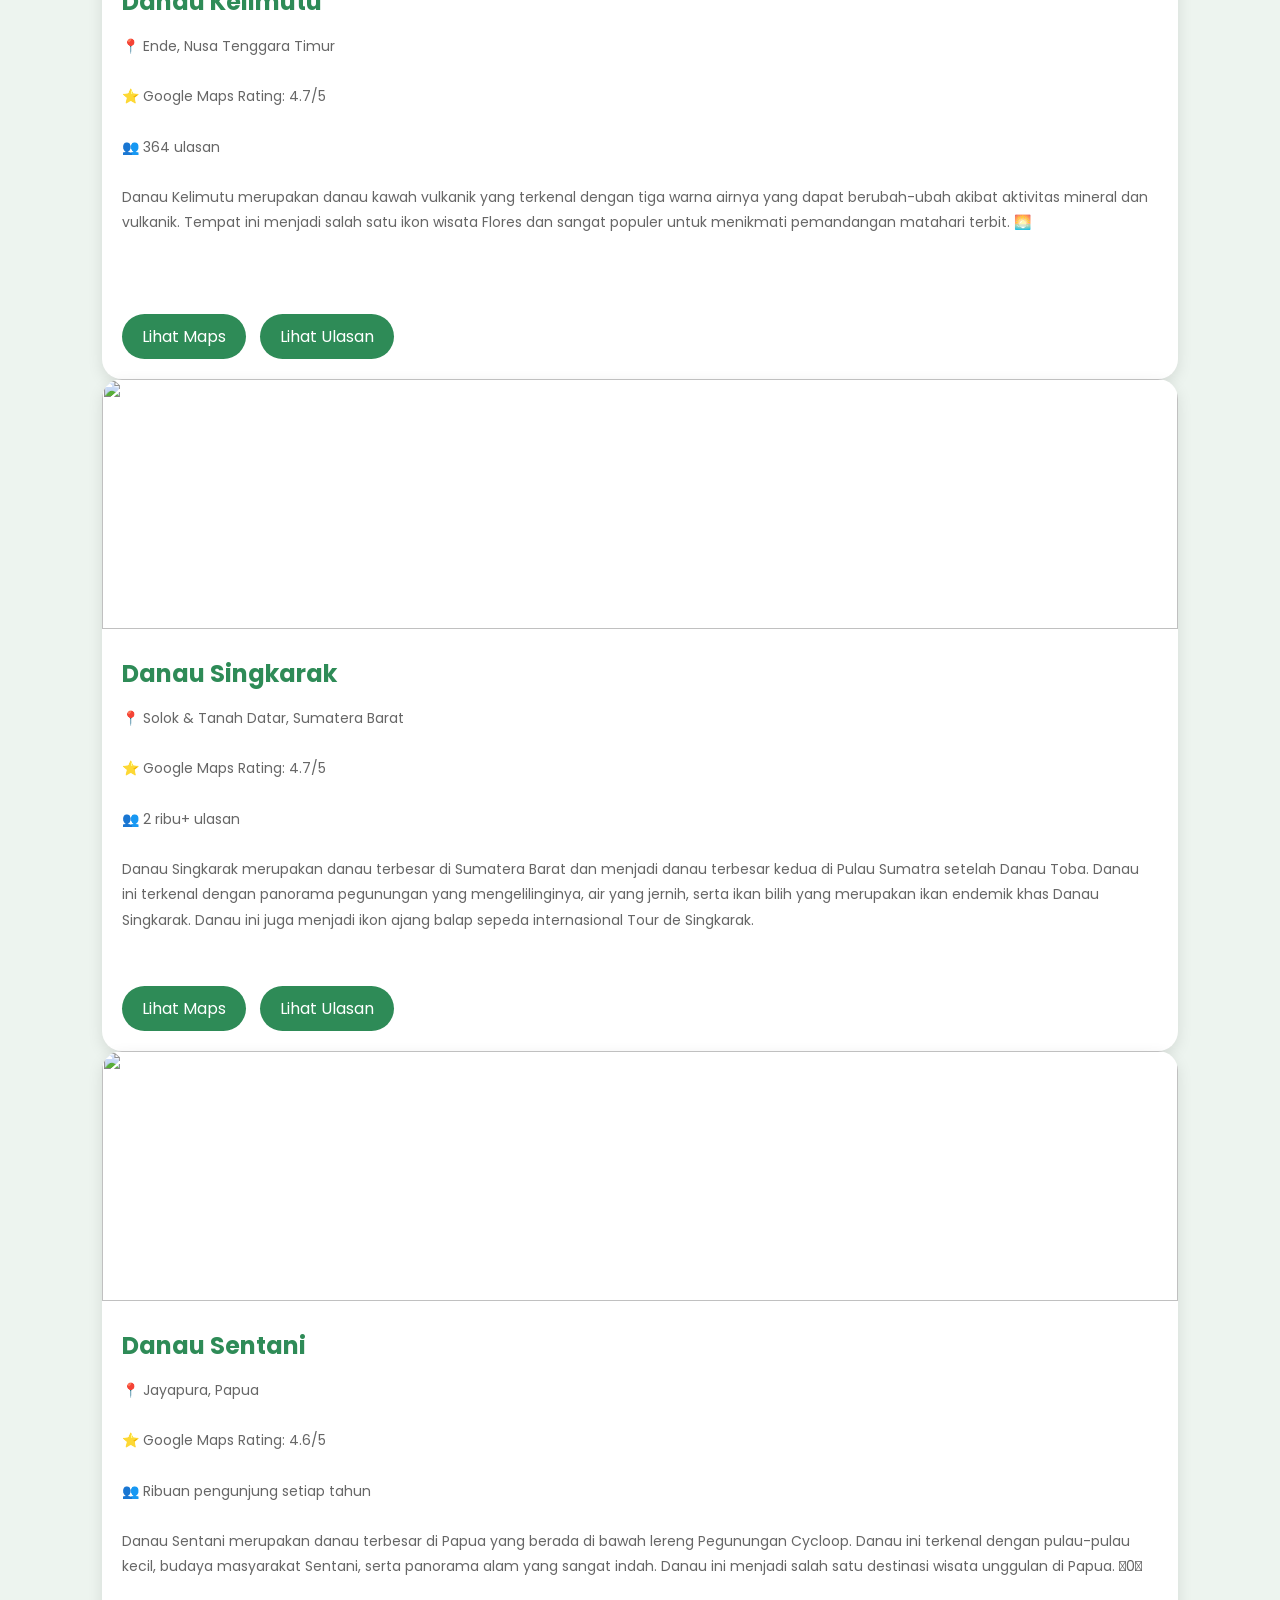
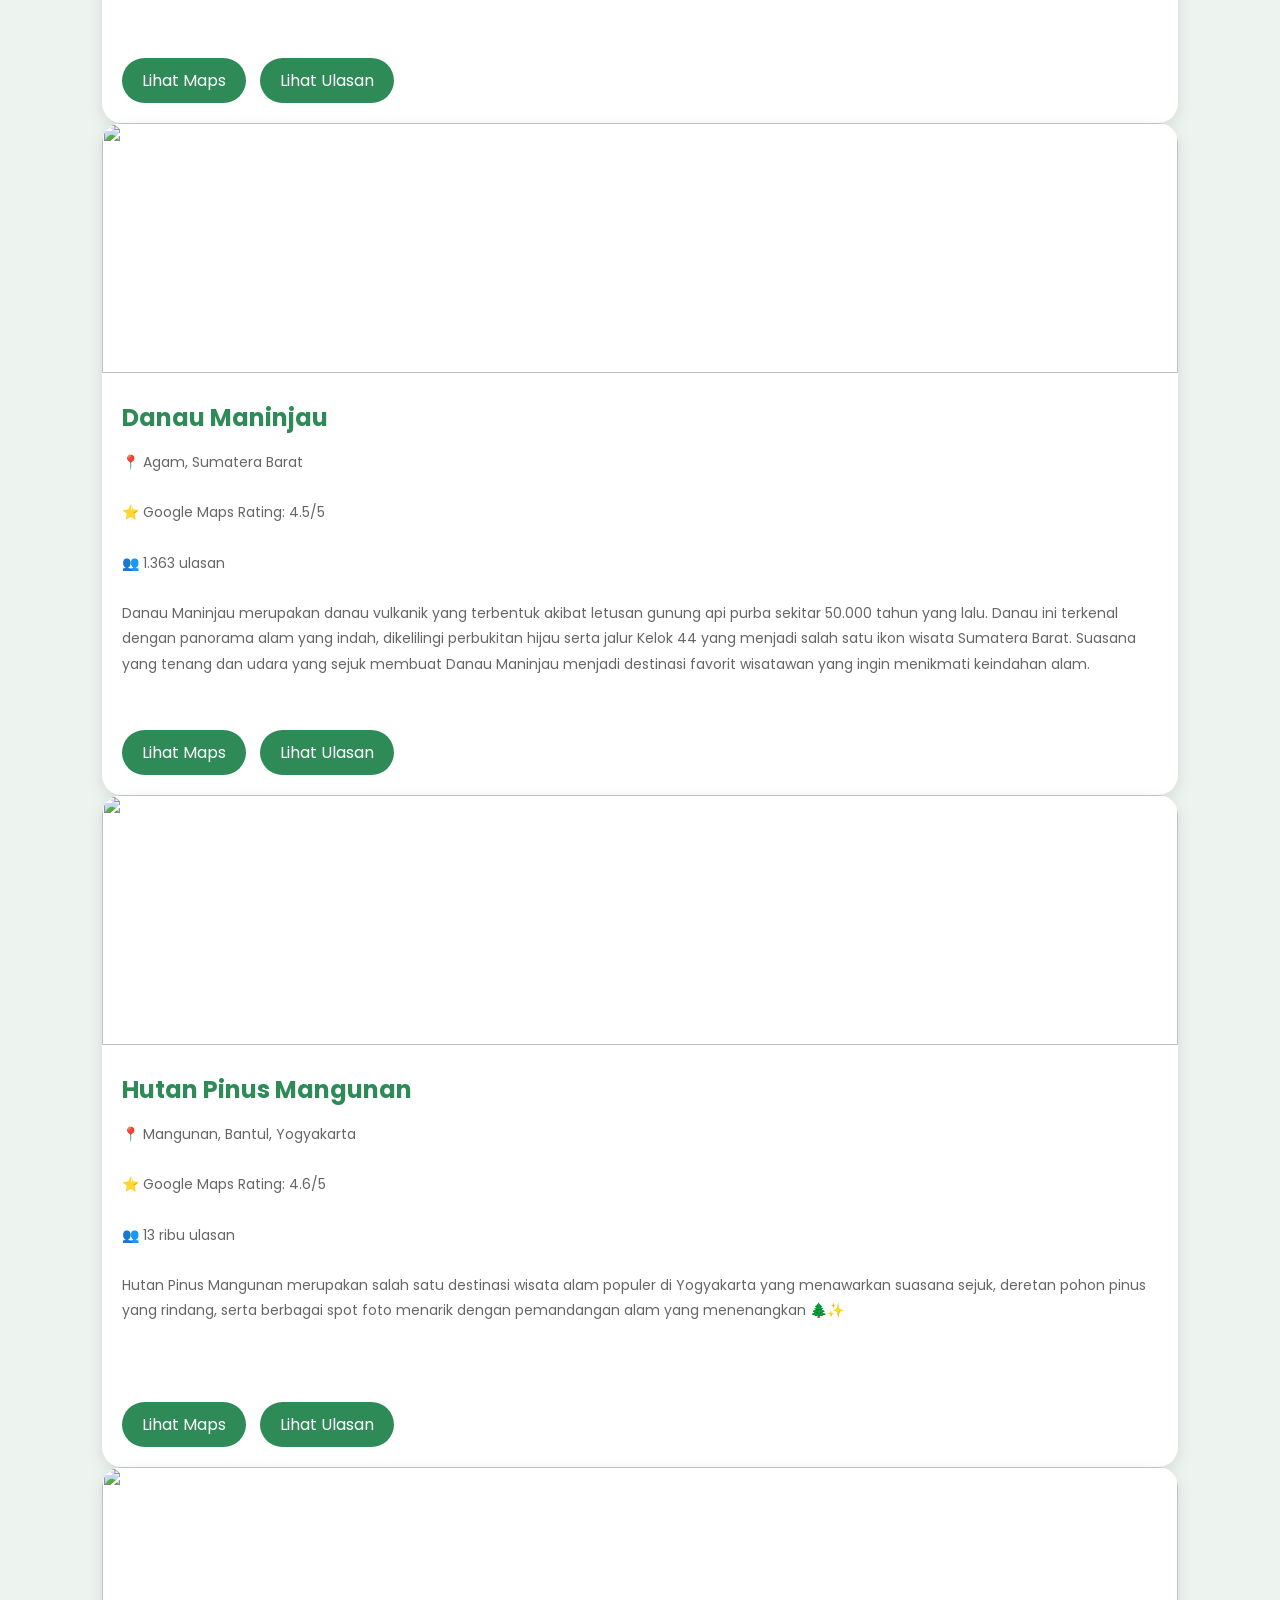
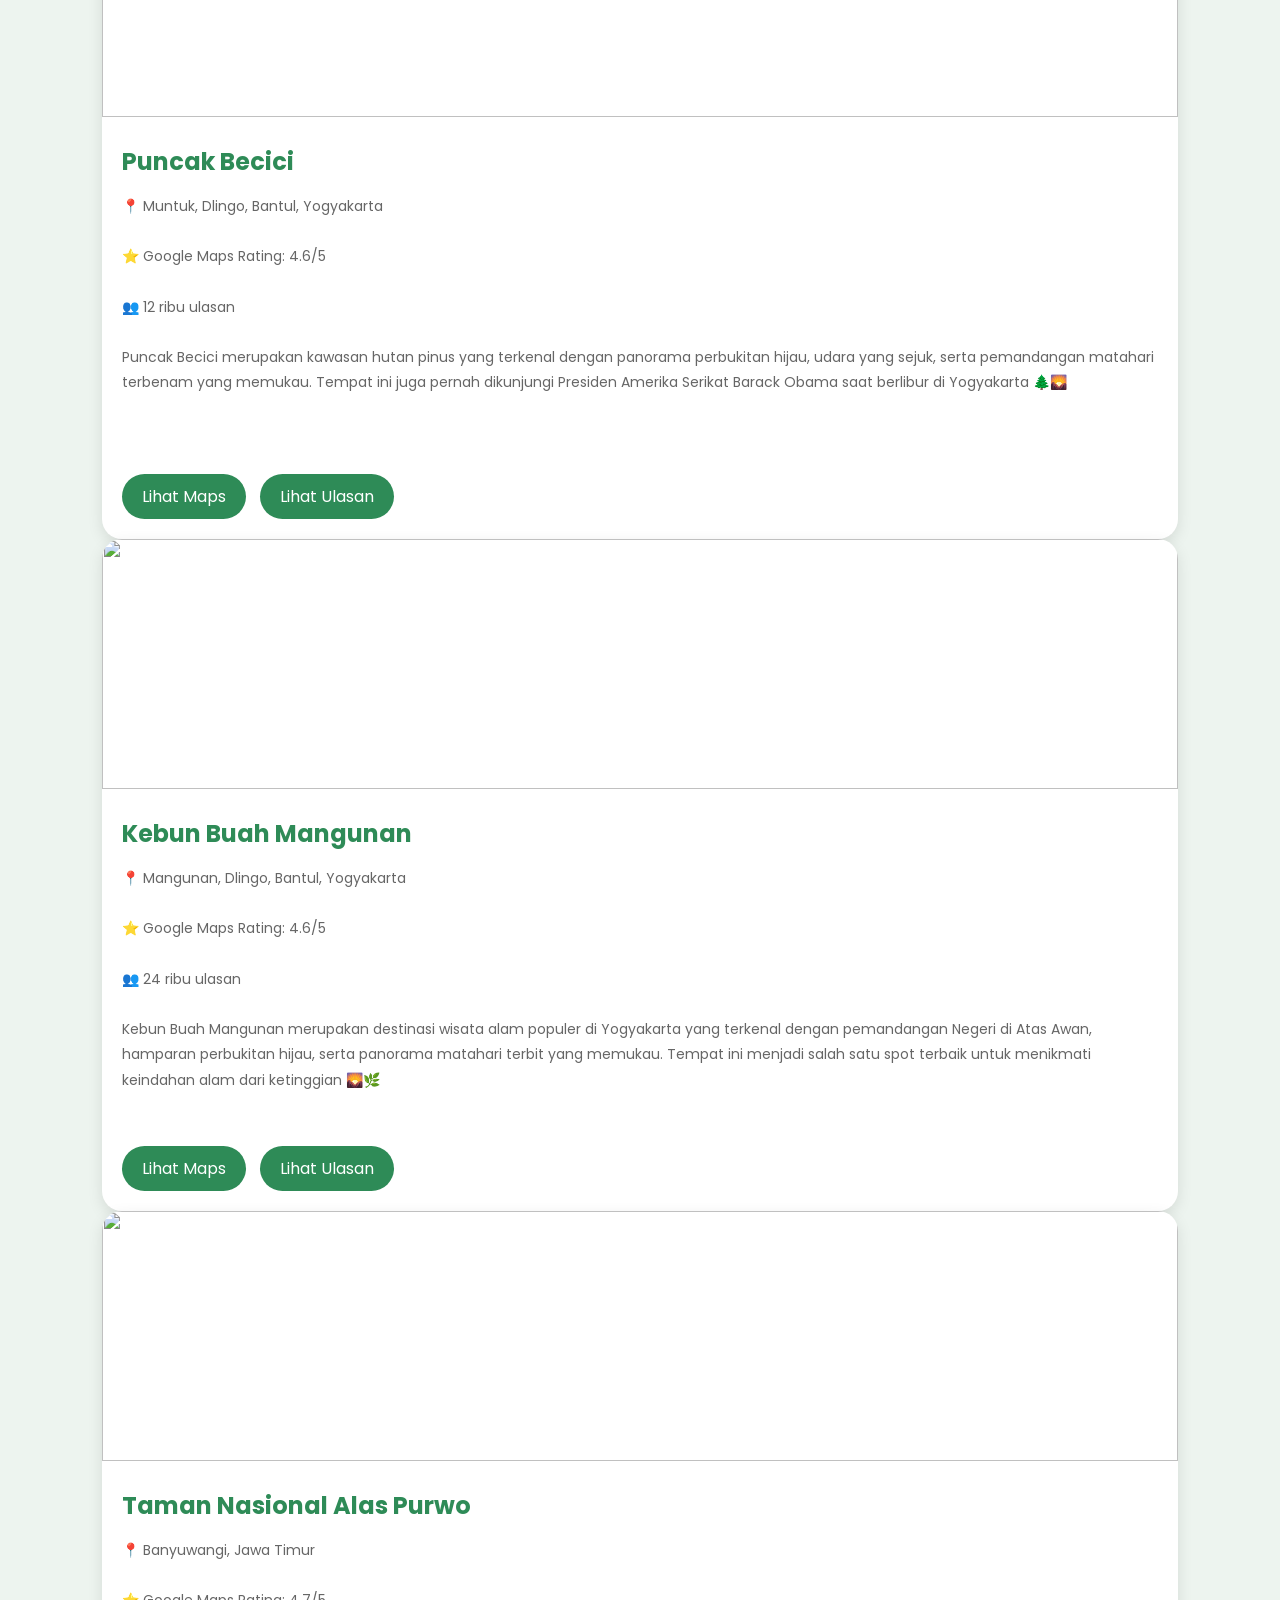
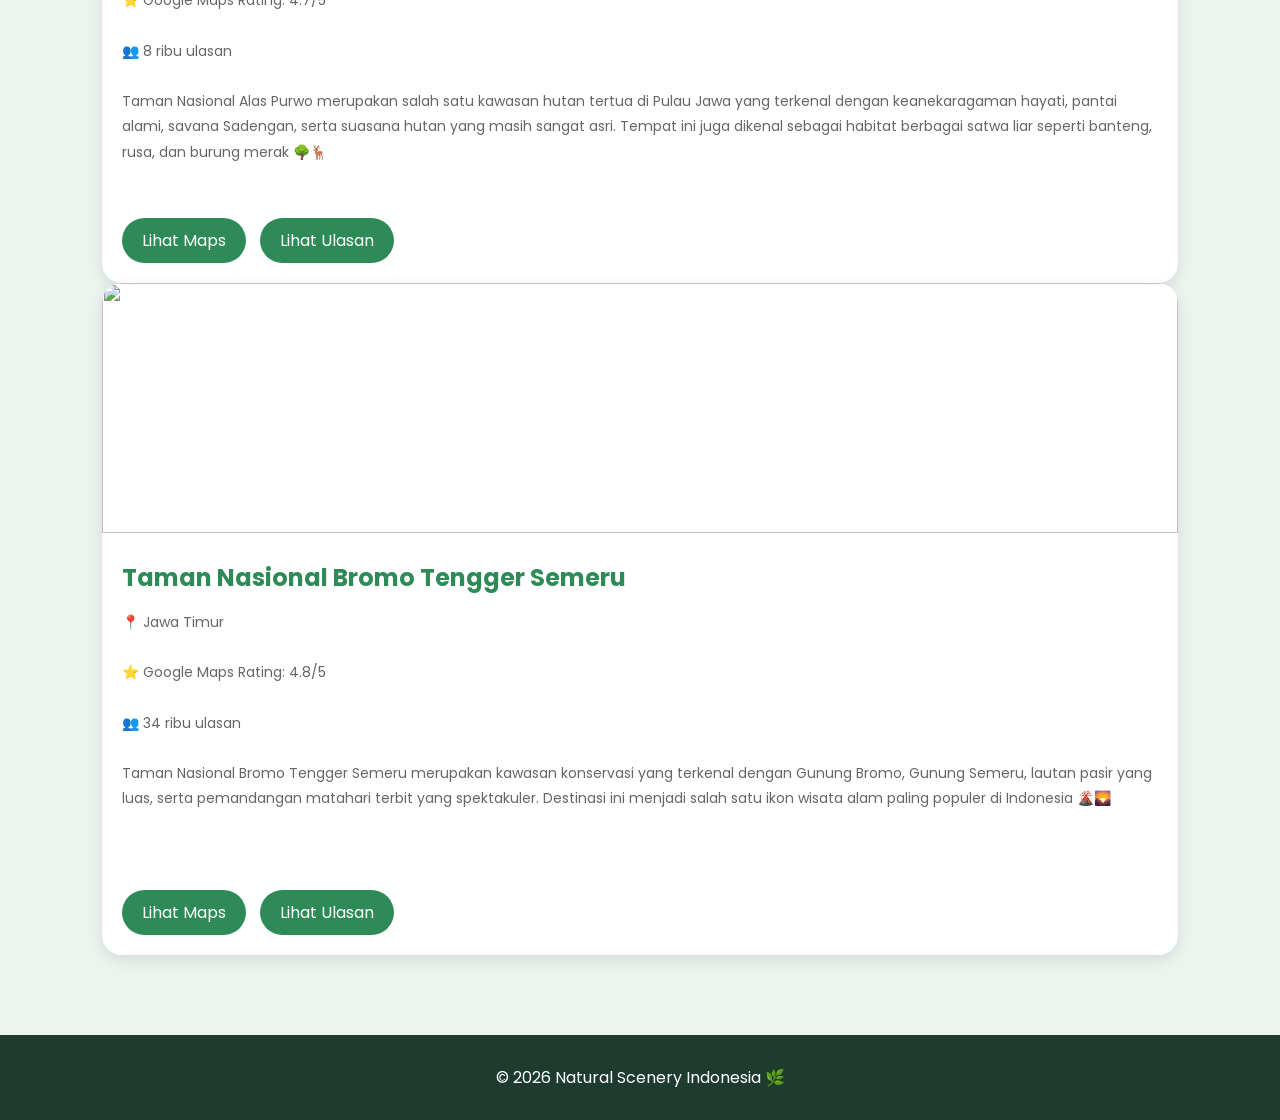
==== commit 3ccdec99: "Update index.html" ====
--- a/index.html
+++ b/index.html
@@ -1512,7 +1512,6 @@
 <!-- Curug Jenggala -->
 
 <div class="place-card airterjun">
-<div class="place-card airterjun">
 
 <img src="https://images.unsplash.com/photo-1506748686214-e9df14d4d9d0?q=80&w=1200&auto=format&fit=crop">
 
@@ -1562,8 +1561,8 @@
   
 <!-- RAJA AMPAT -->
 
-<div class="place-card pulau">
-
+<div class="place-card airterjun">
+     
 <img src="https://images.unsplash.com/photo-1500375592092-40eb2168fd21?q=80&w=1200&auto=format&fit=crop">
 
 <div class="place-content">
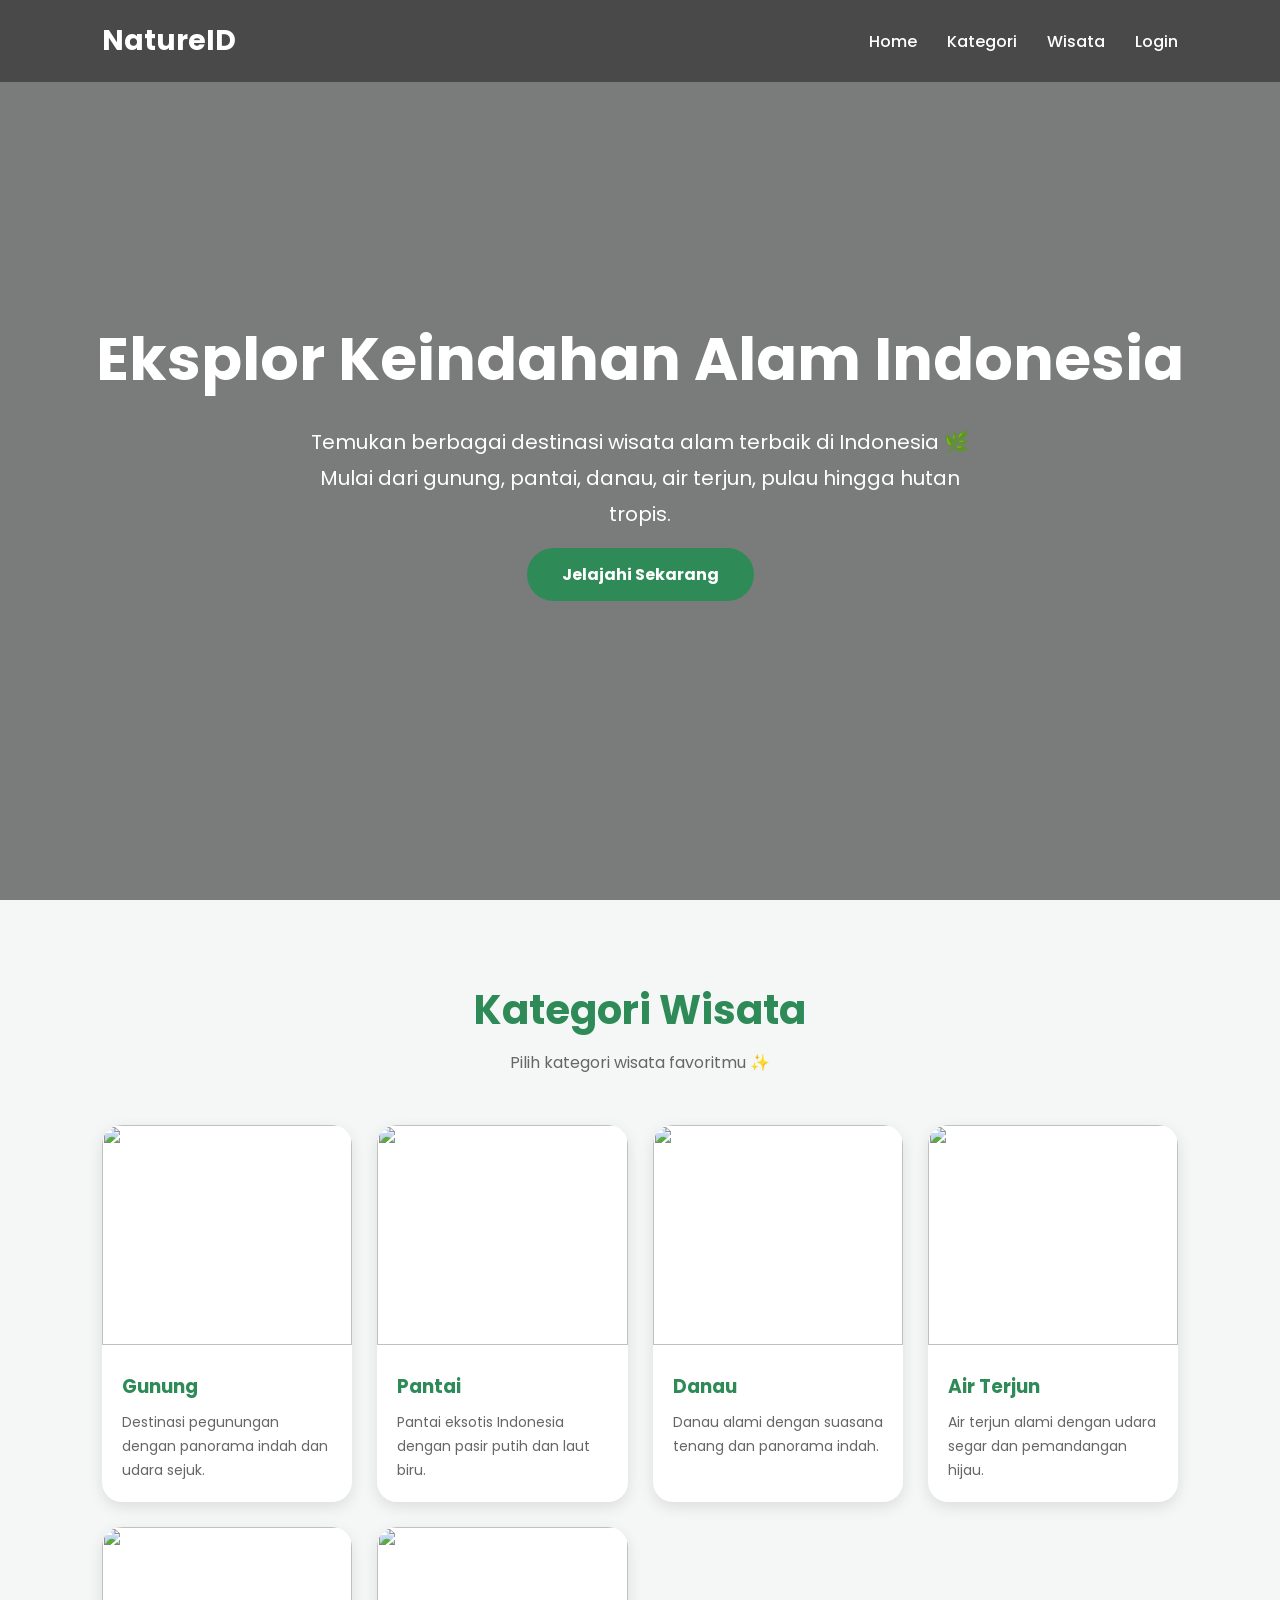
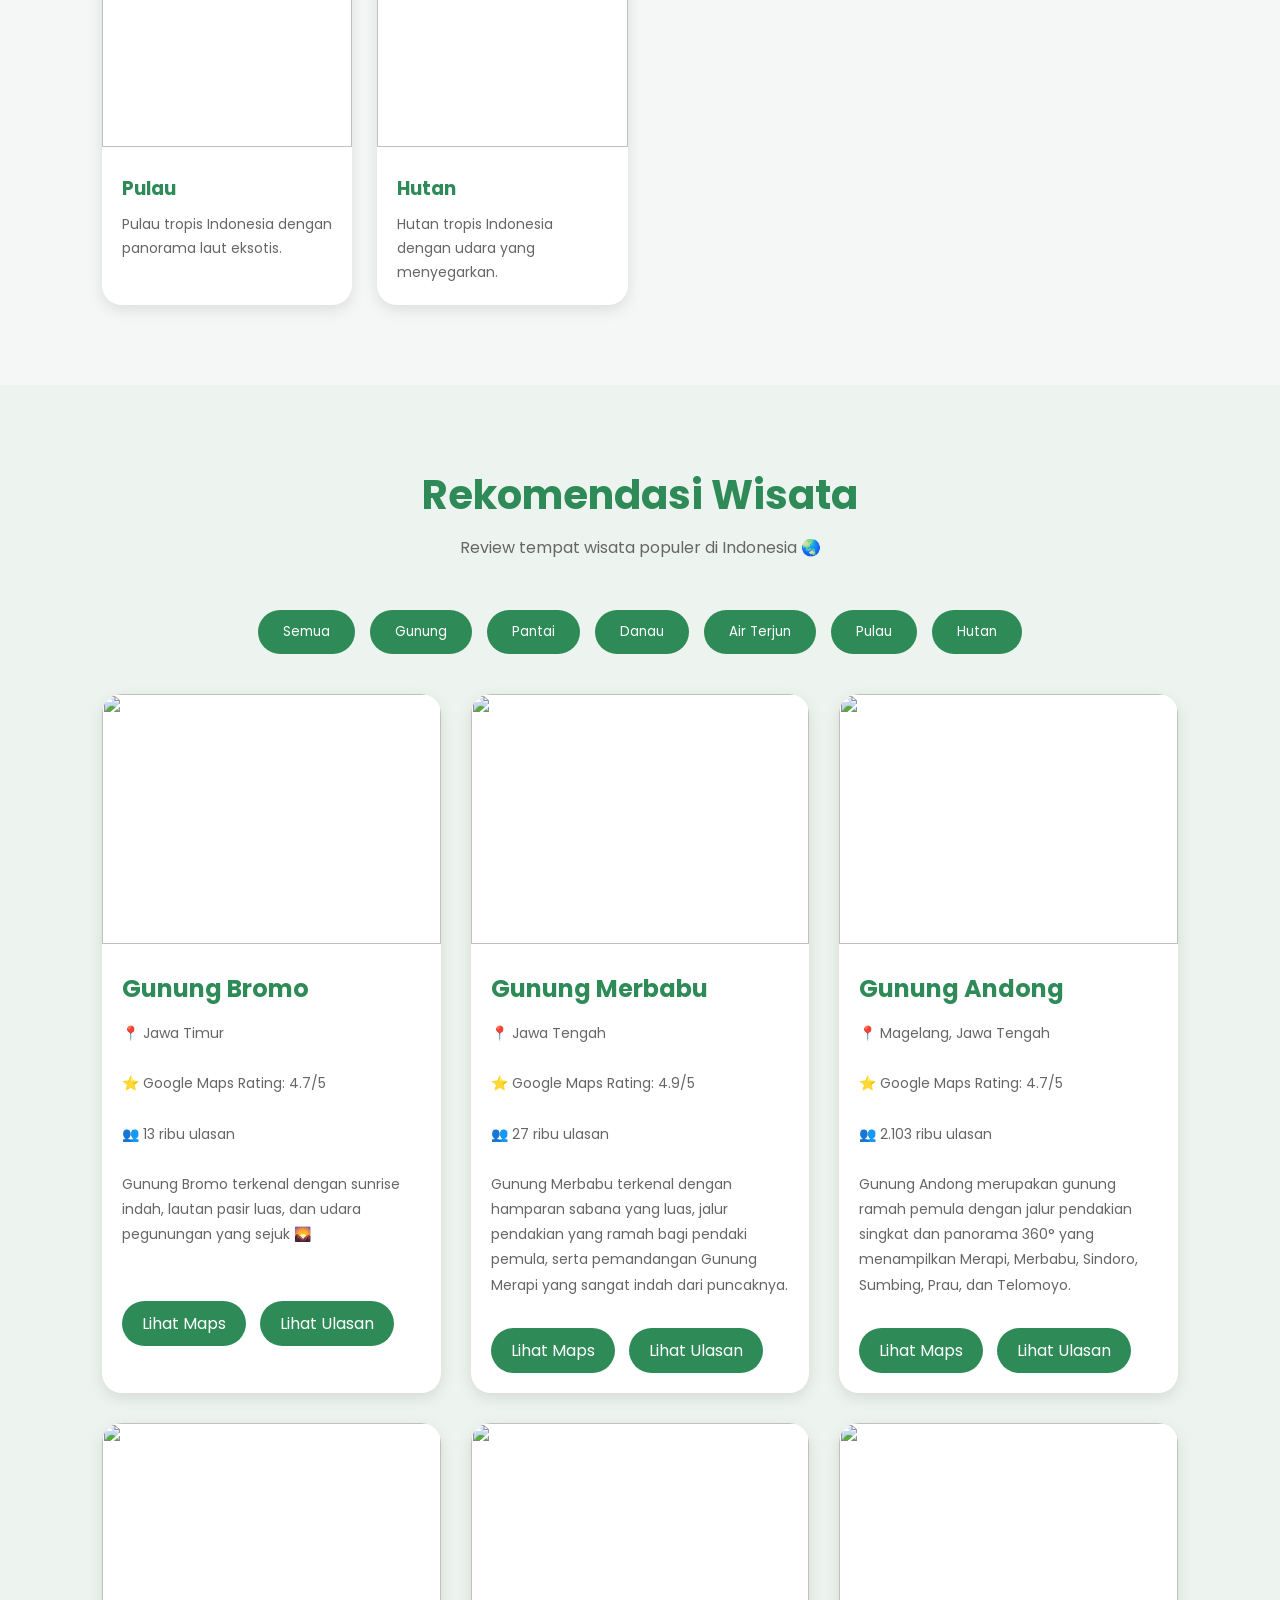
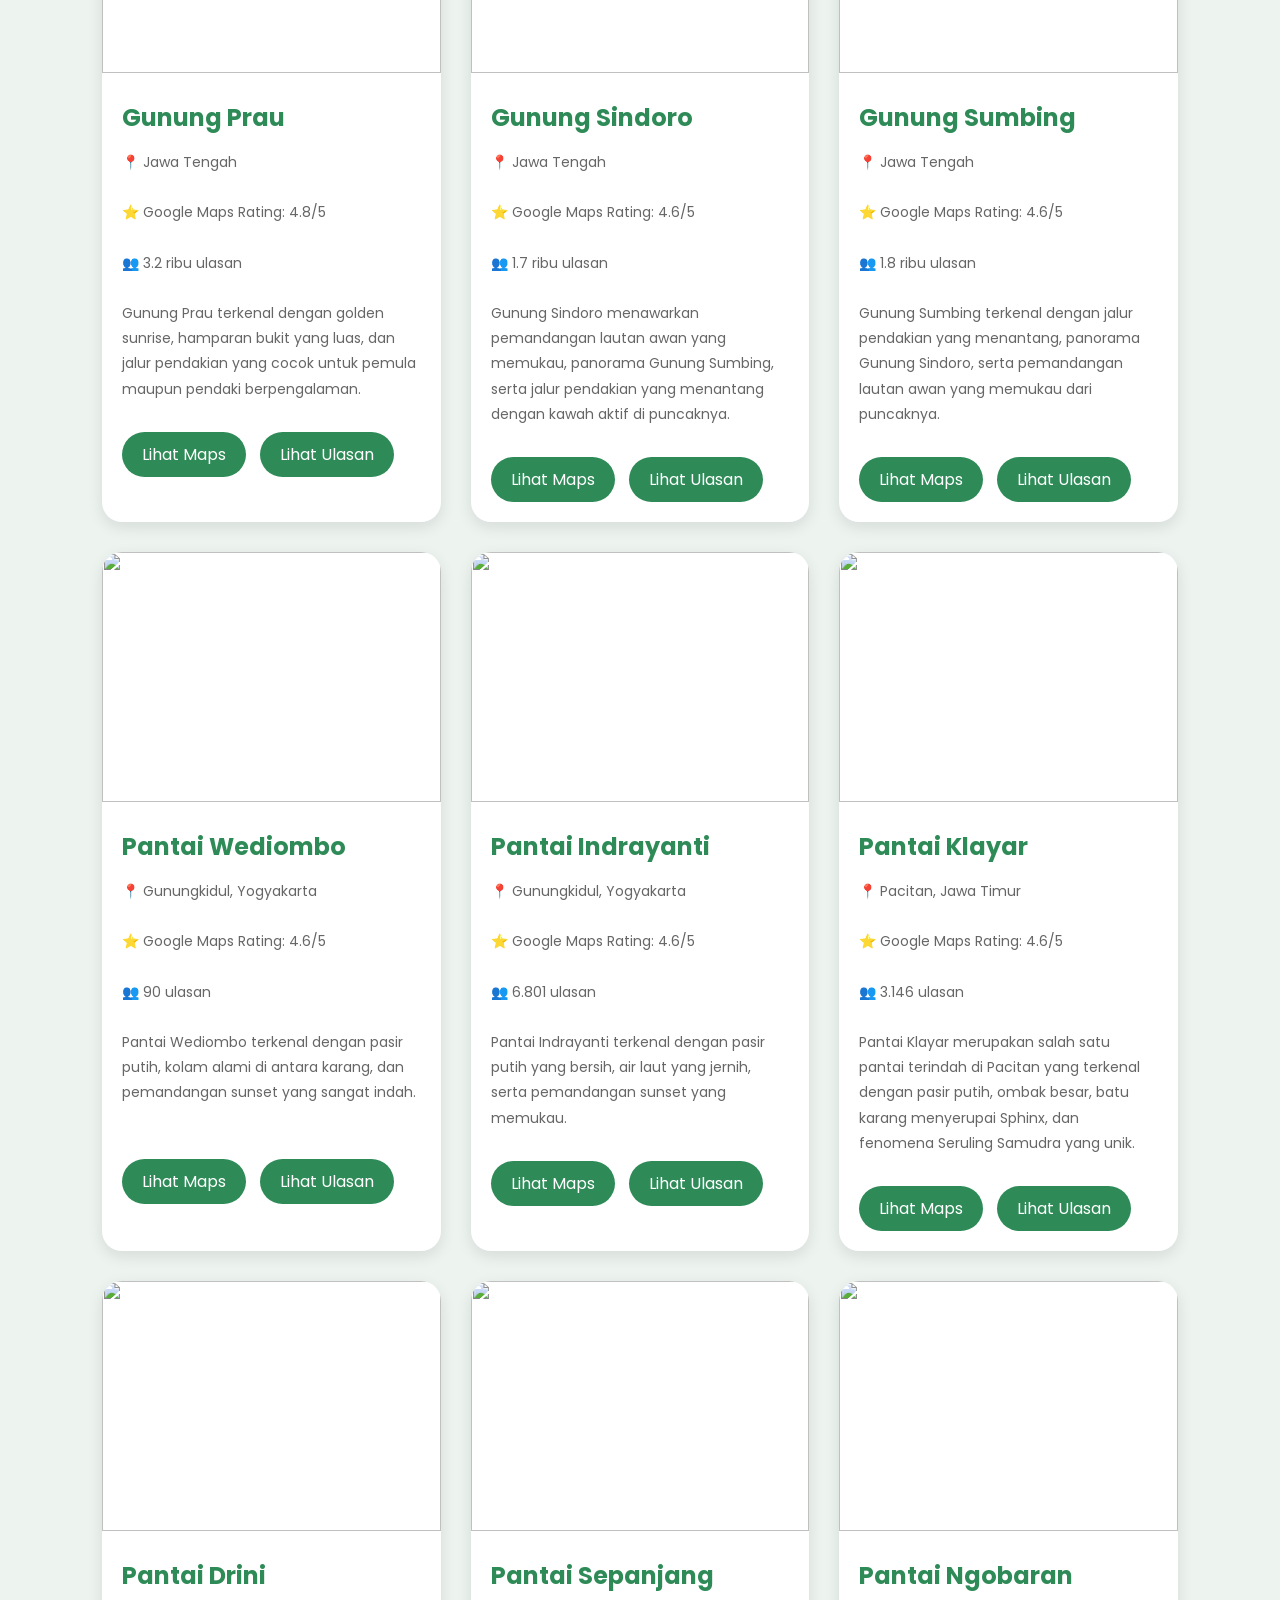
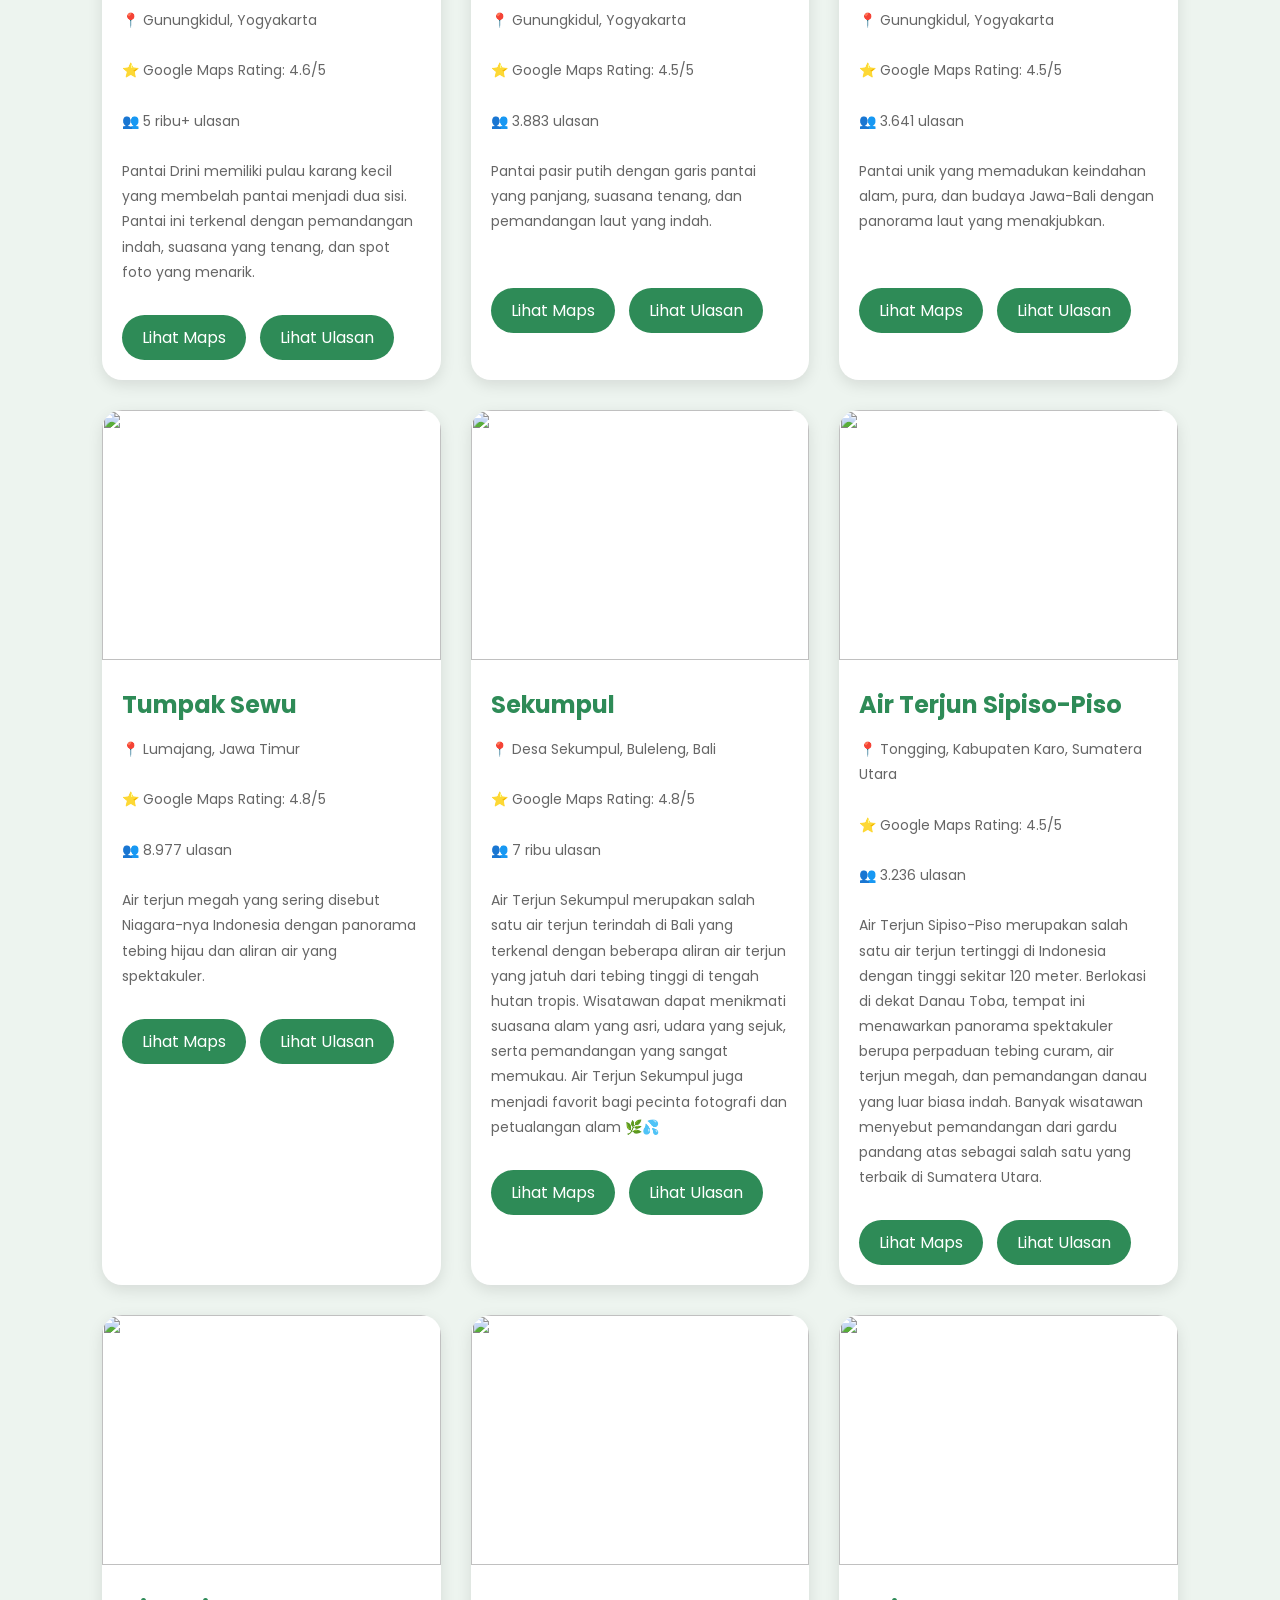
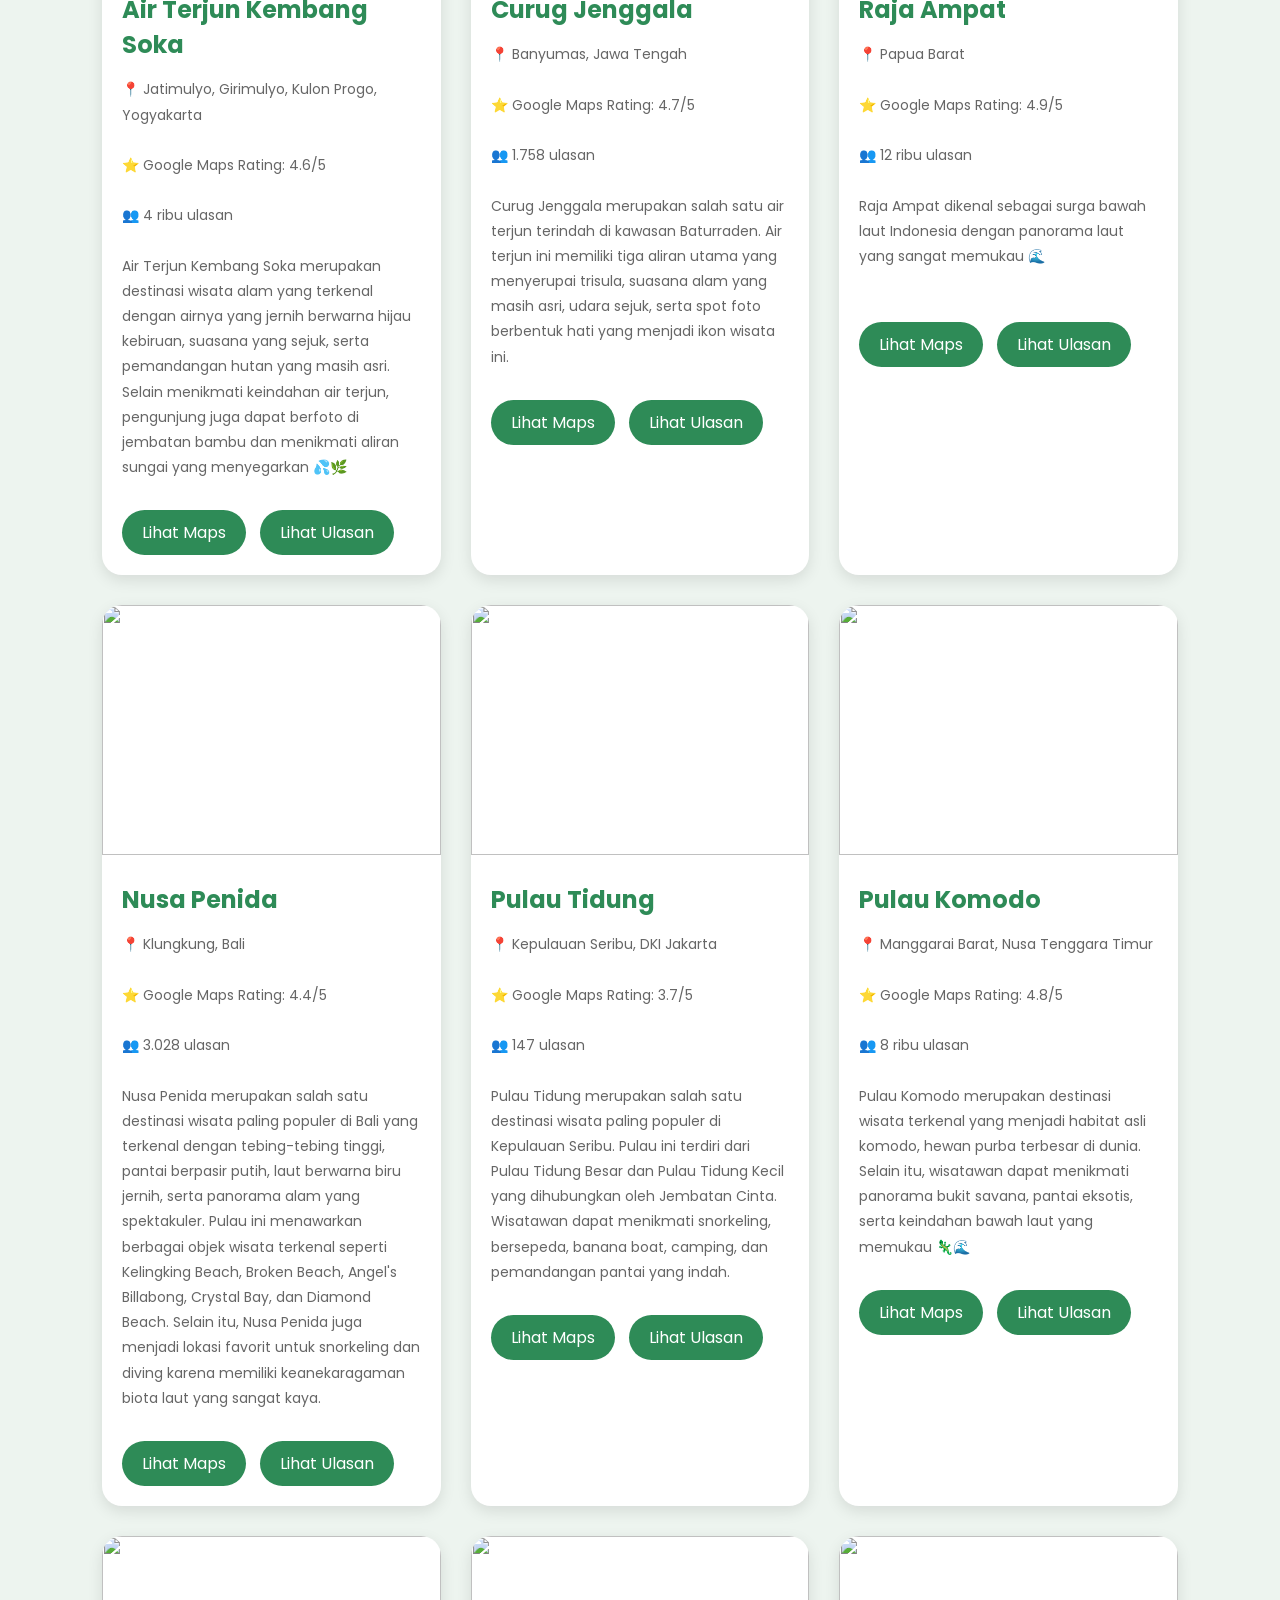
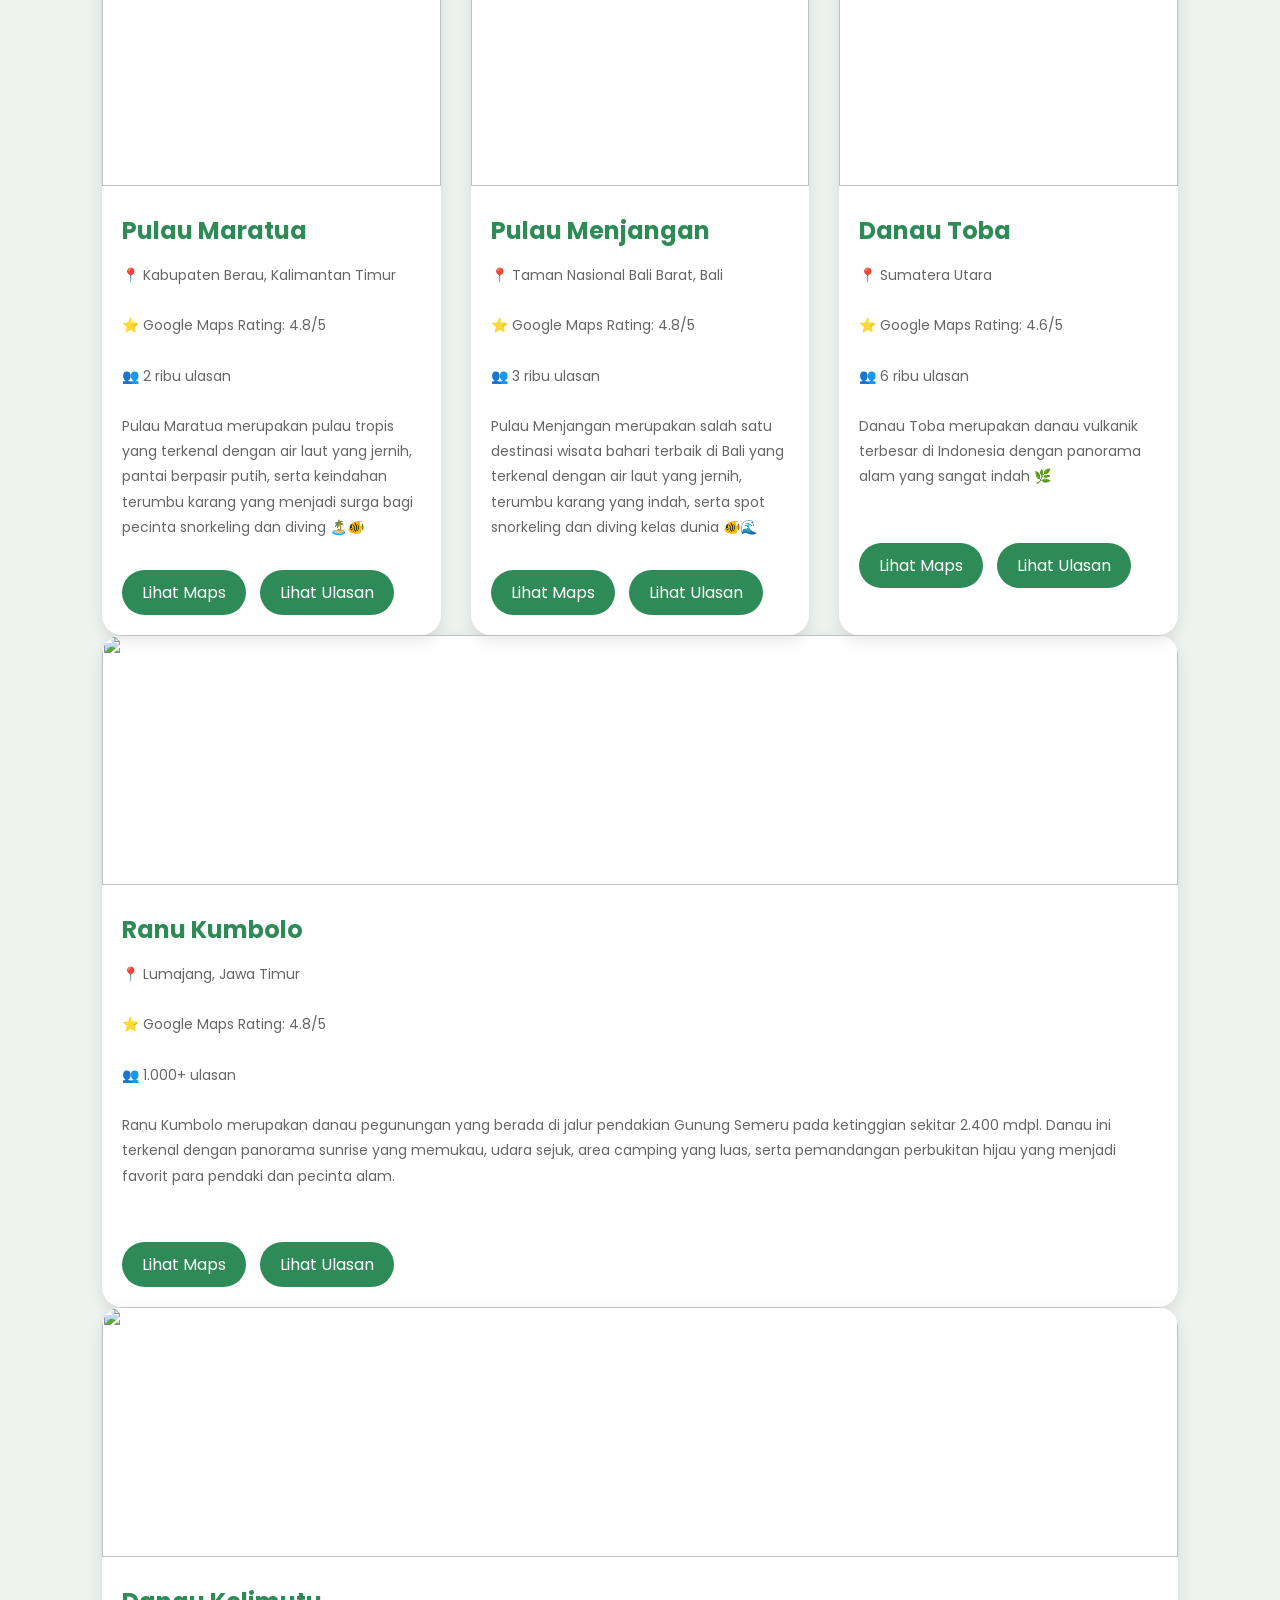
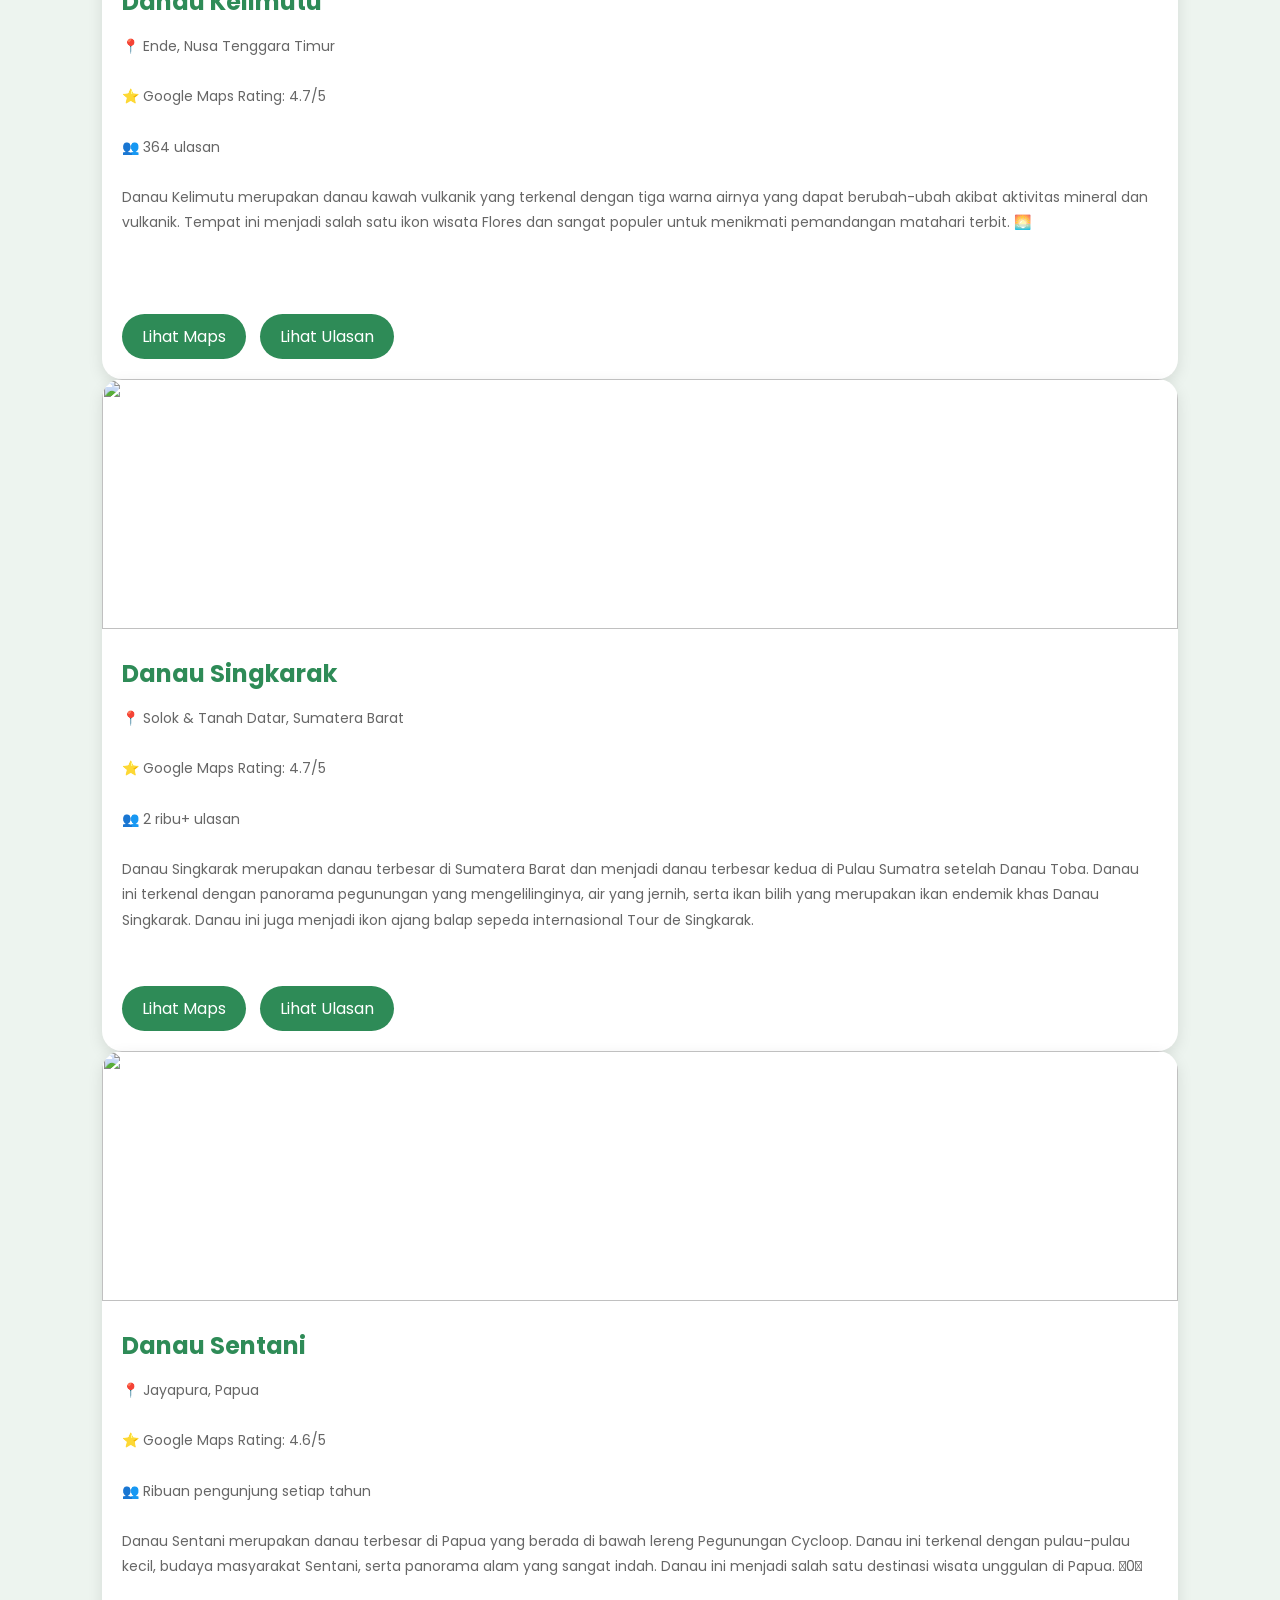
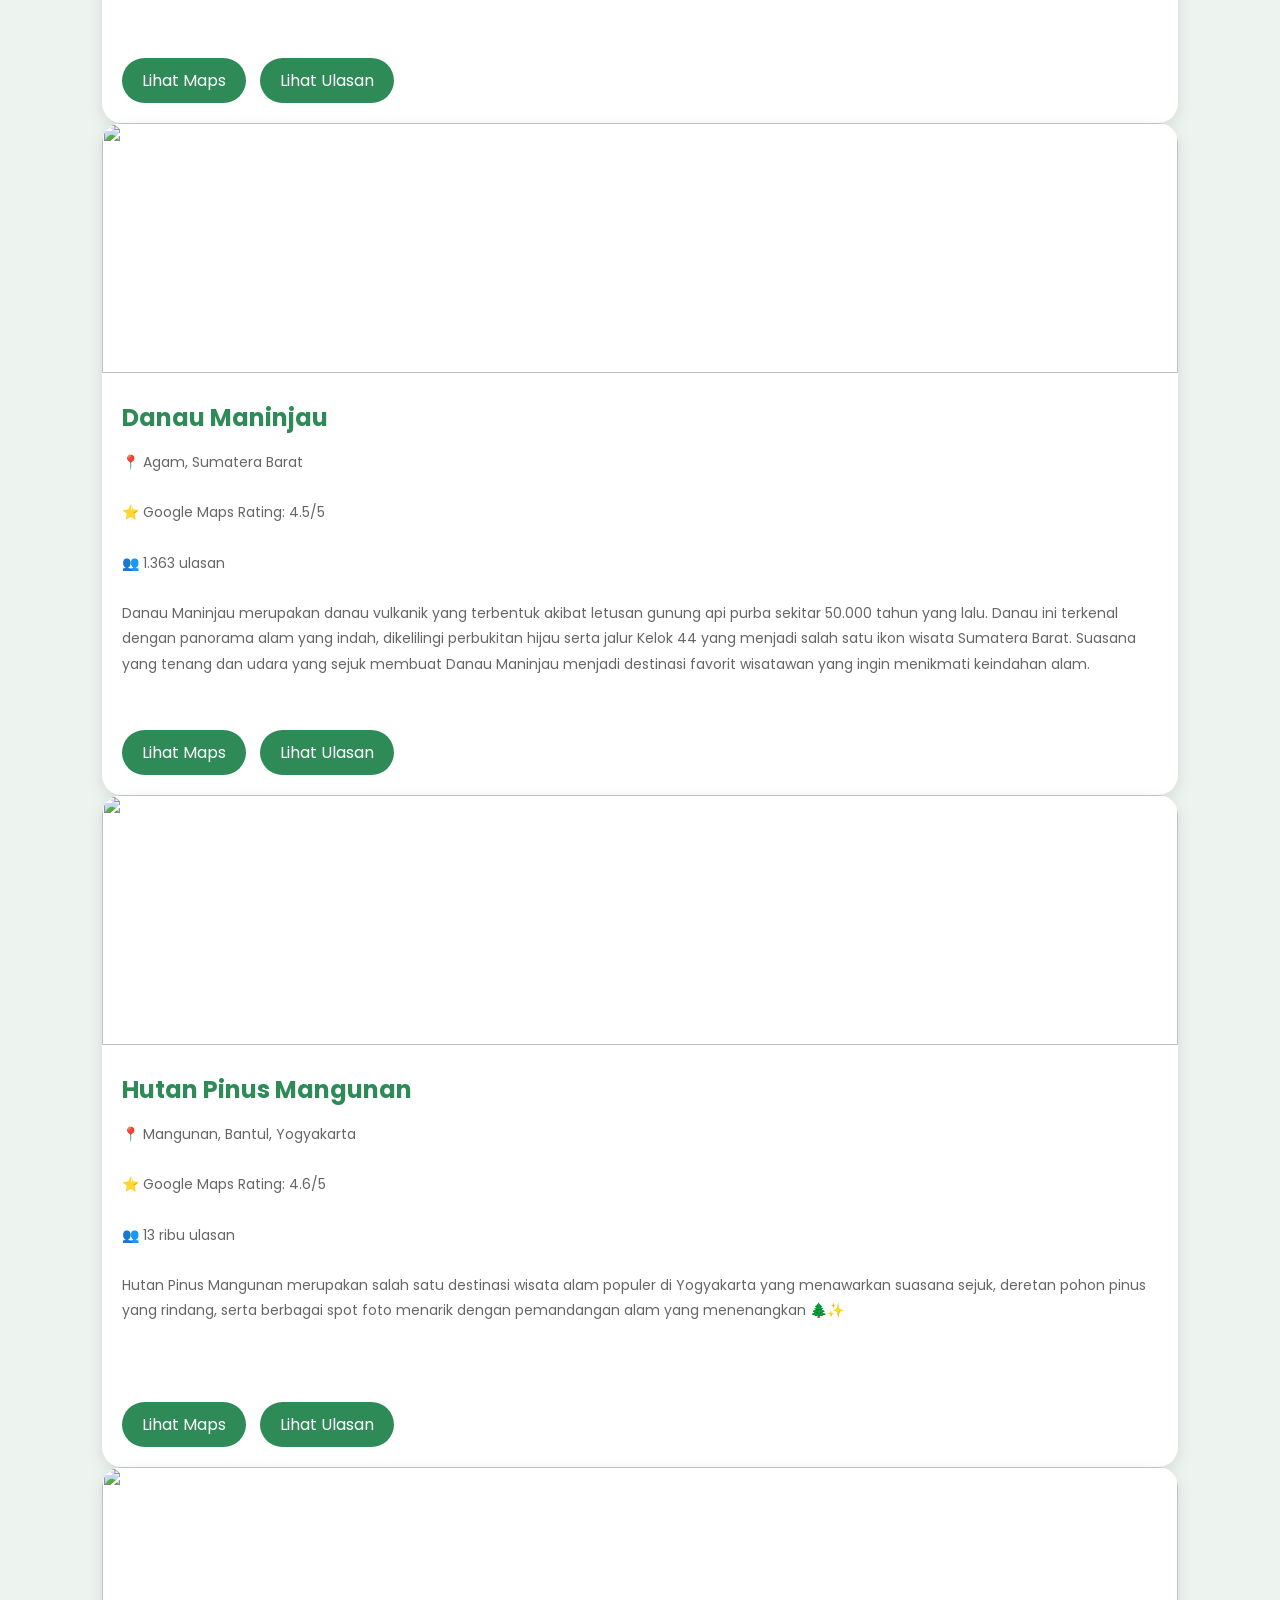
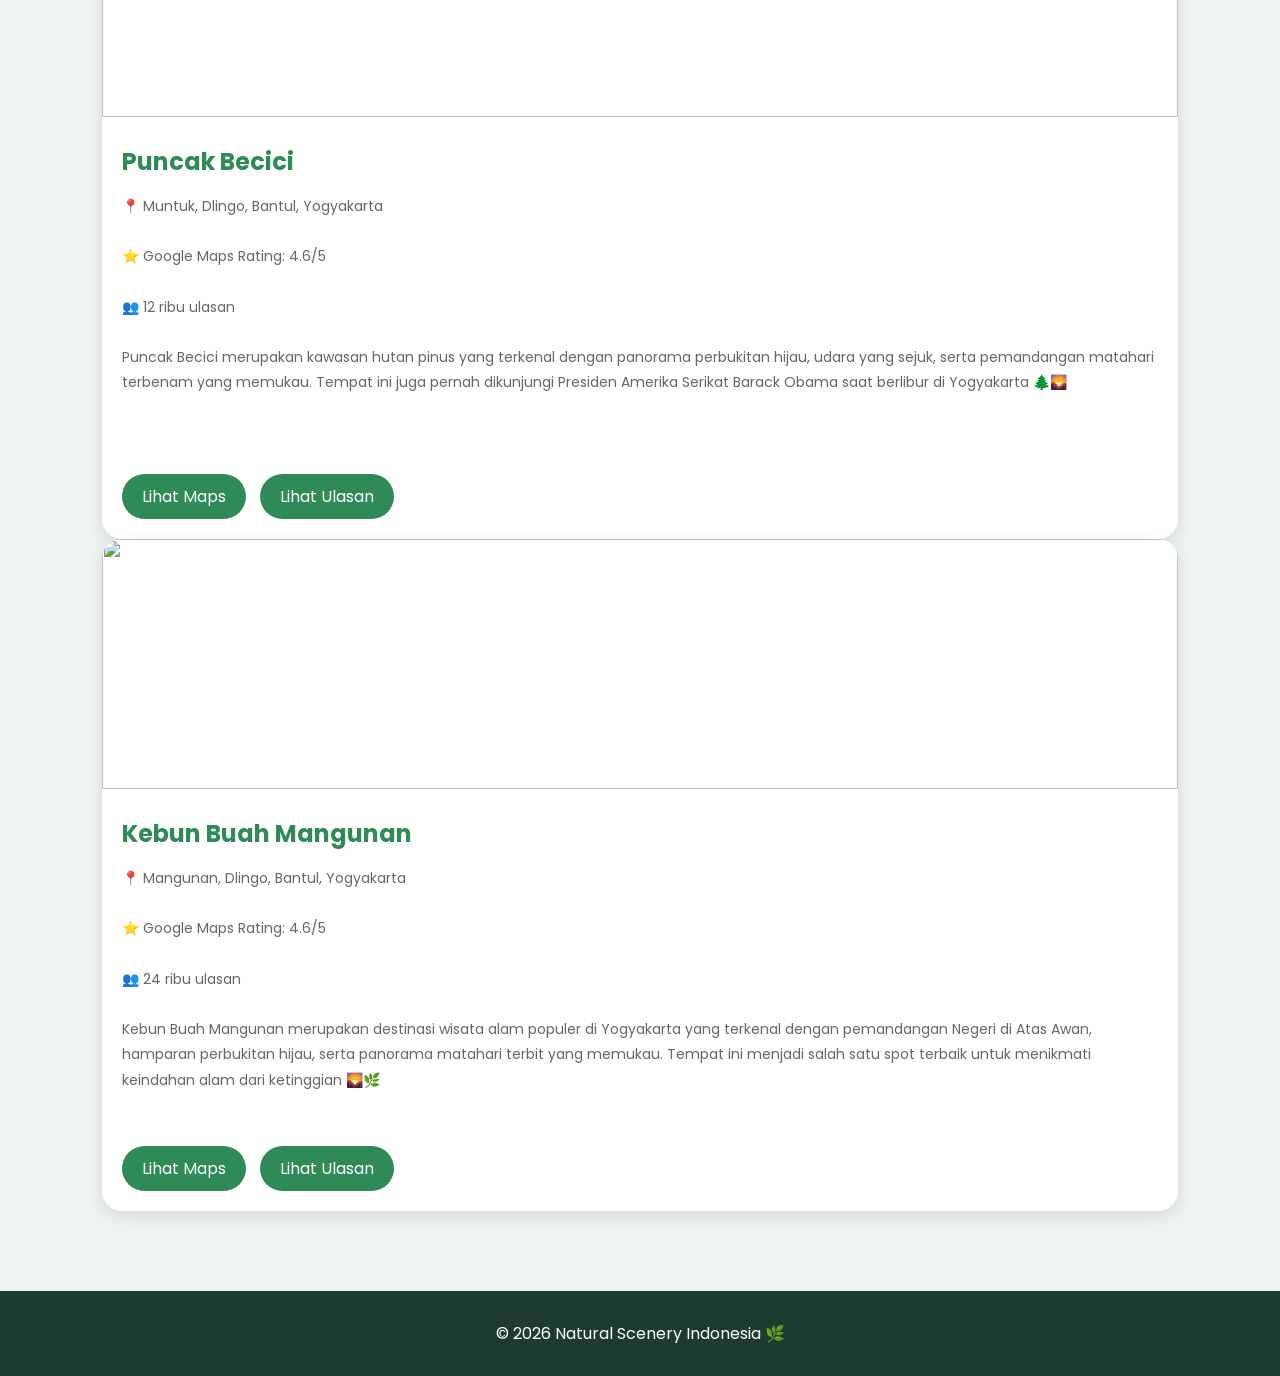
==== commit 89590cf9: "Update index.html" ====
--- a/index.html
+++ b/index.html
@@ -613,7 +613,7 @@
 
 <div class="category-card">
 
-<img src="https://images.unsplash.com/photo-1506748686214-e9df14d4d9d0?q=80&w=1200&auto=format&fit=crop">
+<img src="danau.png">
 
 <div class="category-content">
 
@@ -629,7 +629,7 @@
 
 <div class="category-card">
 
-<img src="https://images.unsplash.com/photo-1528127269322-539801943592?q=80&w=1200&auto=format&fit=crop">
+<img src="airterjun.webp">
 
 <div class="category-content">
 
@@ -697,7 +697,7 @@
 
 <div class="place-card gunung">
 
-<img src="https://images.unsplash.com/photo-1519046904884-53103b34b206?q=80&w=1200&auto=format&fit=crop">
+<img src="bromo.jpeg">
 
 <div class="place-content">
 
@@ -748,7 +748,7 @@
 
 <div class="place-card gunung">
 
-<img src="https://images.unsplash.com/photo-1519046904884-53103b34b206?q=80&w=1200&auto=format&fit=crop">
+<img src="merbabu.jpg">
 
 <div class="place-content">
 
@@ -800,7 +800,7 @@
 
 <div class="place-card gunung">
 
-<img src="https://images.unsplash.com/photo-1519046904884-53103b34b206?q=80&w=1200&auto=format&fit=crop">
+<img src="andong.jpg">
 
 <div class="place-content">
 
@@ -850,7 +850,7 @@
 
 <div class="place-card gunung">
 
-<img src="https://images.unsplash.com/photo-1519046904884-53103b34b206?q=80&w=1200&auto=format&fit=crop">
+<img src="prau.jpg">
 
 <div class="place-content">
 
@@ -902,7 +902,7 @@
 
 <div class="place-card gunung">
 
-<img src="https://images.unsplash.com/photo-1519046904884-53103b34b206?q=80&w=1200&auto=format&fit=crop">
+<img src="sindoro.jpg">
 
 <div class="place-content">
 
@@ -952,7 +952,7 @@
 
 <div class="place-card gunung">
 
-<img src="https://images.unsplash.com/photo-1519046904884-53103b34b206?q=80&w=1200&auto=format&fit=crop">
+<img src="sumbing.jpg">
 
 <div class="place-content">
 
@@ -1003,7 +1003,7 @@
 
 <div class="place-card pantai">
 
-<img src="https://images.unsplash.com/photo-1519046904884-53103b34b206?q=80&w=1200&auto=format&fit=crop">
+<img src="wediombo.jpg">
 
 <div class="place-content">
 
@@ -1055,7 +1055,7 @@
 
 <div class="place-card pantai">
 
-<img src="https://images.unsplash.com/photo-1519046904884-53103b34b206?q=80&w=1200&auto=format&fit=crop">
+<img src="indrayanti.jpg">
 
 <div class="place-content">
 
@@ -1106,7 +1106,7 @@
 
 <div class="place-card pantai">
 
-<img src="https://images.unsplash.com/photo-1519046904884-53103b34b206?q=80&w=1200&auto=format&fit=crop">
+<img src="klayar.jpg">
 
 <div class="place-content">
 
@@ -1156,7 +1156,7 @@
 
 <div class="place-card pantai">
 
-<img src="https://images.unsplash.com/photo-1519046904884-53103b34b206?q=80&w=1200&auto=format&fit=crop">
+<img src="drini.jpg">
 
 <div class="place-content">
 
@@ -1206,7 +1206,7 @@
 
 <div class="place-card pantai">
 
-<img src="https://images.unsplash.com/photo-1519046904884-53103b34b206?q=80&w=1200&auto=format&fit=crop">
+<img src="sepanjang.jpg">
 
 <div class="place-content">
 
@@ -1256,7 +1256,7 @@
 
 <div class="place-card pantai">
 
-<img src="GAMBAR_PANTAI_NGOBARAN">
+<img src="ngobaran.jpg">
 
 <div class="place-content">
 
@@ -1306,7 +1306,7 @@
 
 <div class="place-card airterjun">
 
-<img src="https://images.unsplash.com/photo-1506748686214-e9df14d4d9d0?q=80&w=1200&auto=format&fit=crop">
+<img src="tumpaksewu.jpg">
 
 <div class="place-content">
 
@@ -1356,7 +1356,7 @@
 
 <div class="place-card airterjun">
 
-<img src="https://images.unsplash.com/photo-1506748686214-e9df14d4d9d0?q=80&w=1200&auto=format&fit=crop">
+<img src="sekumpul.png">
 
 <div class="place-content">
 
@@ -1410,7 +1410,7 @@
 
 <div class="place-card airterjun">
 
-<img src="https://images.unsplash.com/photo-1506748686214-e9df14d4d9d0?q=80&w=1200&auto=format&fit=crop">
+<img src="sipiso.jpeg">
 
 <div class="place-content">
 
@@ -1460,7 +1460,7 @@
 
 <div class="place-card airterjun">
 
-<img src="https://images.unsplash.com/photo-1506748686214-e9df14d4d9d0?q=80&w=1200&auto=format&fit=crop">
+<img src="kembangsoka.jpg">
 
 <div class="place-content">
 
@@ -1513,7 +1513,7 @@
 
 <div class="place-card airterjun">
 
-<img src="https://images.unsplash.com/photo-1506748686214-e9df14d4d9d0?q=80&w=1200&auto=format&fit=crop">
+<img src="jenggala.jpeg">
 
 <div class="place-content">
 
@@ -1561,9 +1561,9 @@
   
 <!-- RAJA AMPAT -->
 
-<div class="place-card airterjun">
+<div class="place-card pulau">
      
-<img src="https://images.unsplash.com/photo-1500375592092-40eb2168fd21?q=80&w=1200&auto=format&fit=crop">
+<img src="rajaampat.jpeg">
 
 <div class="place-content">
 
@@ -1614,7 +1614,7 @@
 
 <div class="place-card pulau">
 
-<img src="https://images.unsplash.com/photo-1500375592092-40eb2168fd21?q=80&w=1200&auto=format&fit=crop">
+<img src="nusapenida.jpeg">
 
 <div class="place-content">
 
@@ -1664,7 +1664,7 @@
 
 <div class="place-card pulau">
 
-<img src="https://images.unsplash.com/photo-1500375592092-40eb2168fd21?q=80&w=1200&auto=format&fit=crop">
+<img src="tidung.jpeg">
 
 <div class="place-content">
 
@@ -1714,7 +1714,7 @@
 
 <div class="place-card pulau">
 
-<img src="https://images.unsplash.com/photo-1577717903315-1691ae25ab3f?q=80&w=1200&auto=format&fit=crop">
+<img src="komodo.jpeg">
 
 <div class="place-content">
 
@@ -1766,7 +1766,7 @@
 
 <div class="place-card pulau">
 
-<img src="https://images.unsplash.com/photo-1500375592092-40eb2168fd21?q=80&w=1200&auto=format&fit=crop">
+<img src="maratua.jpeg">
 
 <div class="place-content">
 
@@ -1818,7 +1818,7 @@
 
 <div class="place-card pulau">
 
-<img src="https://images.unsplash.com/photo-1500375592092-40eb2168fd21?q=80&w=1200&auto=format&fit=crop">
+<img src="menjangan.jpg">
 
 <div class="place-content">
 
@@ -1869,7 +1869,7 @@
 
 <div class="place-card danau">
 
-<img src="https://images.unsplash.com/photo-1500530855697-b586d89ba3ee?q=80&w=1200&auto=format&fit=crop">
+<img src="danautoba.jpeg">
 
 <div class="place-content">
 
@@ -1922,7 +1922,7 @@
 
 <div class="place-card danau">
 
-<img src="https://images.unsplash.com/photo-1500530855697-b586d89ba3ee?q=80&w=1200&auto=format&fit=crop">
+<img src="ranukumbolo.jpeg">
 
 <div class="place-content">
 
@@ -1972,7 +1972,7 @@
 
 <div class="place-card danau">
 
-<img src="https://images.unsplash.com/photo-1516026672322-bc52d61a55d5?q=80&w=1200&auto=format&fit=crop">
+<img src="kelimutu.jpeg">
 
 <div class="place-content">
 
@@ -2025,7 +2025,7 @@
 
 <div class="place-card danau">
 
-<img src="https://images.unsplash.com/photo-1500530855697-b586d89ba3ee?q=80&w=1200&auto=format&fit=crop">
+<img src="singkarak.jpeg">
 
 <div class="place-content">
 
@@ -2080,7 +2080,7 @@
 
 <div class="place-card danau">
 
-<img src="https://images.unsplash.com/photo-1500530855697-b586d89ba3ee?q=80&w=1200&auto=format&fit=crop">
+<img src="sentani.jpeg">
 
 <div class="place-content">
 
@@ -2133,7 +2133,7 @@
 
 <div class="place-card danau">
 
-<img src="https://images.unsplash.com/photo-1500530855697-b586d89ba3ee?q=80&w=1200&auto=format&fit=crop">
+<img src="maninjau.jpeg">
 
 <div class="place-content">
 
@@ -2183,7 +2183,7 @@
 
 <div class="place-card hutan">
 
-<img src="https://images.unsplash.com/photo-1441974231531-c6227db76b6e?q=80&w=1200&auto=format&fit=crop">
+<img src="pinus.jpg">
 
 <div class="place-content">
 
@@ -2235,7 +2235,7 @@
 
 <div class="place-card hutan">
 
-<img src="https://images.unsplash.com/photo-1441974231531-c6227db76b6e?q=80&w=1200&auto=format&fit=crop">
+<img src="becici.webp">
 
 <div class="place-content">
 
@@ -2287,7 +2287,7 @@
 
 <div class="place-card hutan">
 
-<img src="https://images.unsplash.com/photo-1500530855697-b586d89ba3ee?q=80&w=1200&auto=format&fit=crop">
+<img src="mangunan.jpg">
 
 <div class="place-content">
 
@@ -2336,109 +2336,6 @@
 
 </div>
 
-<!-- TAMAN NASIONAL ALAS PURWO -->
-
-<div class="place-card hutan">
-
-<img src="https://images.unsplash.com/photo-1441974231531-c6227db76b6e?q=80&w=1200&auto=format&fit=crop">
-
-<div class="place-content">
-
-<h3>Taman Nasional Alas Purwo</h3>
-
-<p>
-
-📍 Banyuwangi, Jawa Timur
-
-<br><br>
-
-⭐ Google Maps Rating: 4.7/5
-
-<br><br>
-
-👥 8 ribu ulasan
-
-<br><br>
-
-Taman Nasional Alas Purwo merupakan salah satu kawasan hutan tertua di Pulau Jawa yang terkenal
-dengan keanekaragaman hayati, pantai alami, savana Sadengan, serta suasana hutan yang masih sangat asri.
-Tempat ini juga dikenal sebagai habitat berbagai satwa liar seperti banteng, rusa, dan burung merak 🌳🦌
-
-</p>
-
-<a
-class="maps-btn"
-href="https://www.google.com/maps/place/Taman+Nasional+Alas+Purwo"
-target="_blank">
-
-Lihat Maps
-
-</a>
-
-<a
-class="maps-btn"
-href="https://www.google.com/maps/place/Taman+Nasional+Alas+Purwo/reviews"
-target="_blank">
-
-Lihat Ulasan
-
-</a>
-
-</div>
-
-</div>
-
-<!-- TAMAN NASIONAL BROMO TENGGER SEMERU -->
-
-<div class="place-card hutan">
-
-<img src="https://images.unsplash.com/photo-1519046904884-53103b34b206?q=80&w=1200&auto=format&fit=crop">
-
-<div class="place-content">
-
-<h3>Taman Nasional Bromo Tengger Semeru</h3>
-
-<p>
-
-📍 Jawa Timur
-
-<br><br>
-
-⭐ Google Maps Rating: 4.8/5
-
-<br><br>
-
-👥 34 ribu ulasan
-
-<br><br>
-
-Taman Nasional Bromo Tengger Semeru merupakan kawasan konservasi yang terkenal dengan
-Gunung Bromo, Gunung Semeru, lautan pasir yang luas, serta pemandangan matahari terbit
-yang spektakuler. Destinasi ini menjadi salah satu ikon wisata alam paling populer di Indonesia 🌋🌄
-
-</p>
-
-<a
-class="maps-btn"
-href="https://www.google.com/maps/place/Taman+Nasional+Bromo+Tengger+Semeru"
-target="_blank">
-
-Lihat Maps
-
-</a>
-
-<a
-class="maps-btn"
-href="https://www.google.com/maps/place/Taman+Nasional+Bromo+Tengger+Semeru/reviews"
-target="_blank">
-
-Lihat Ulasan
-
-</a>
-
-</div>
-
-</div>
 
 </section>
 
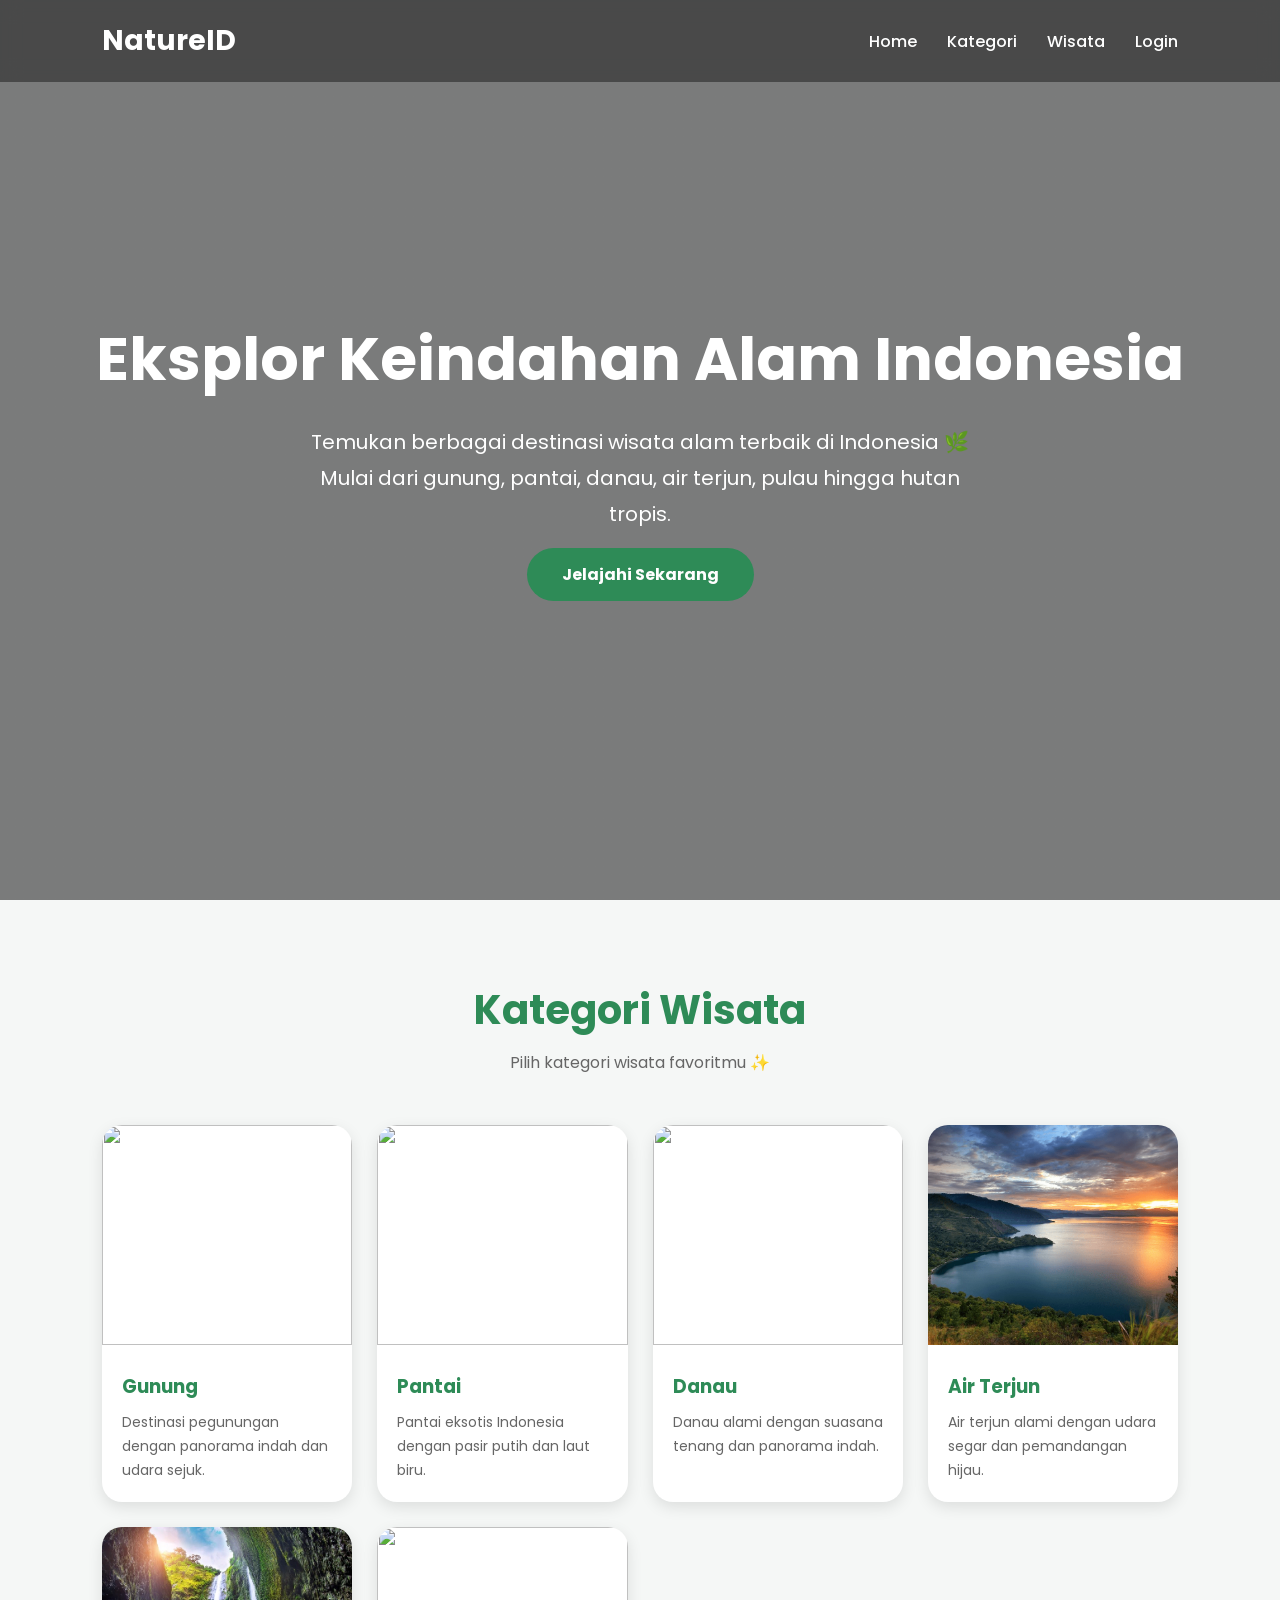
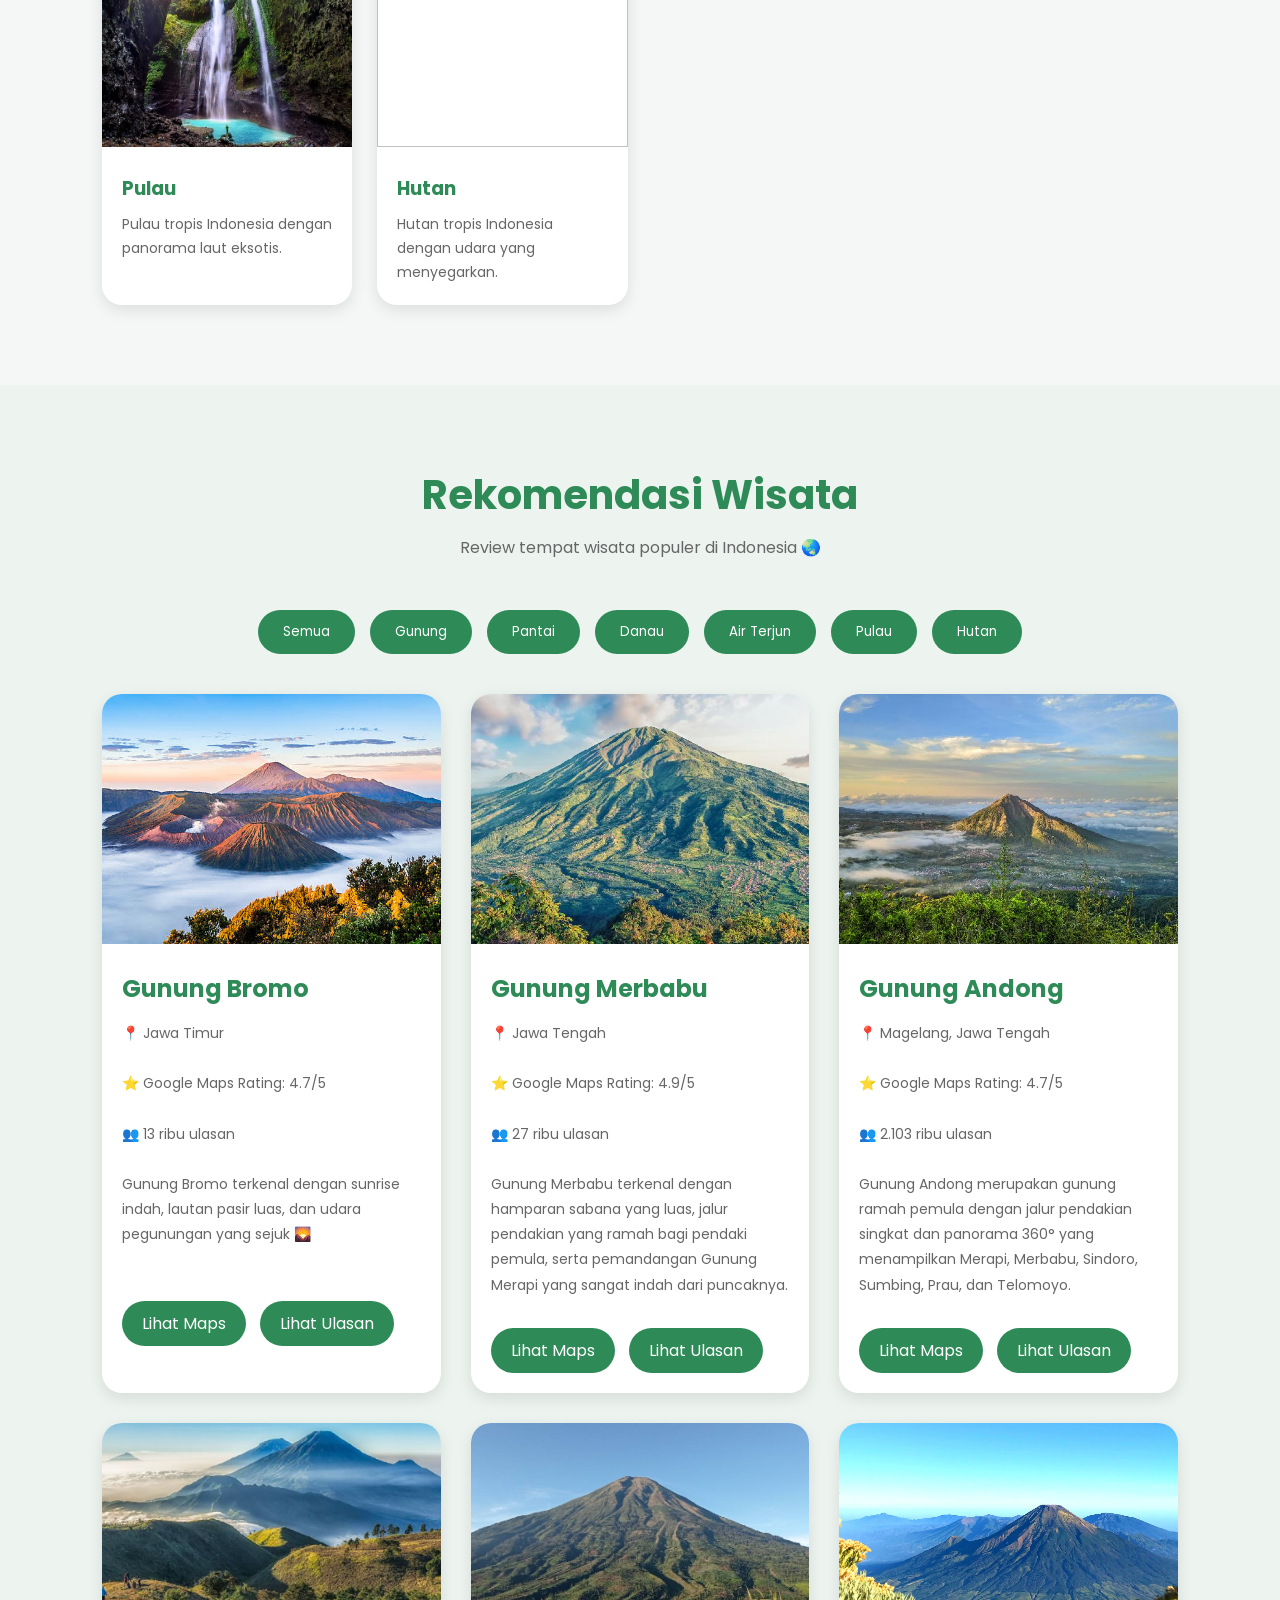
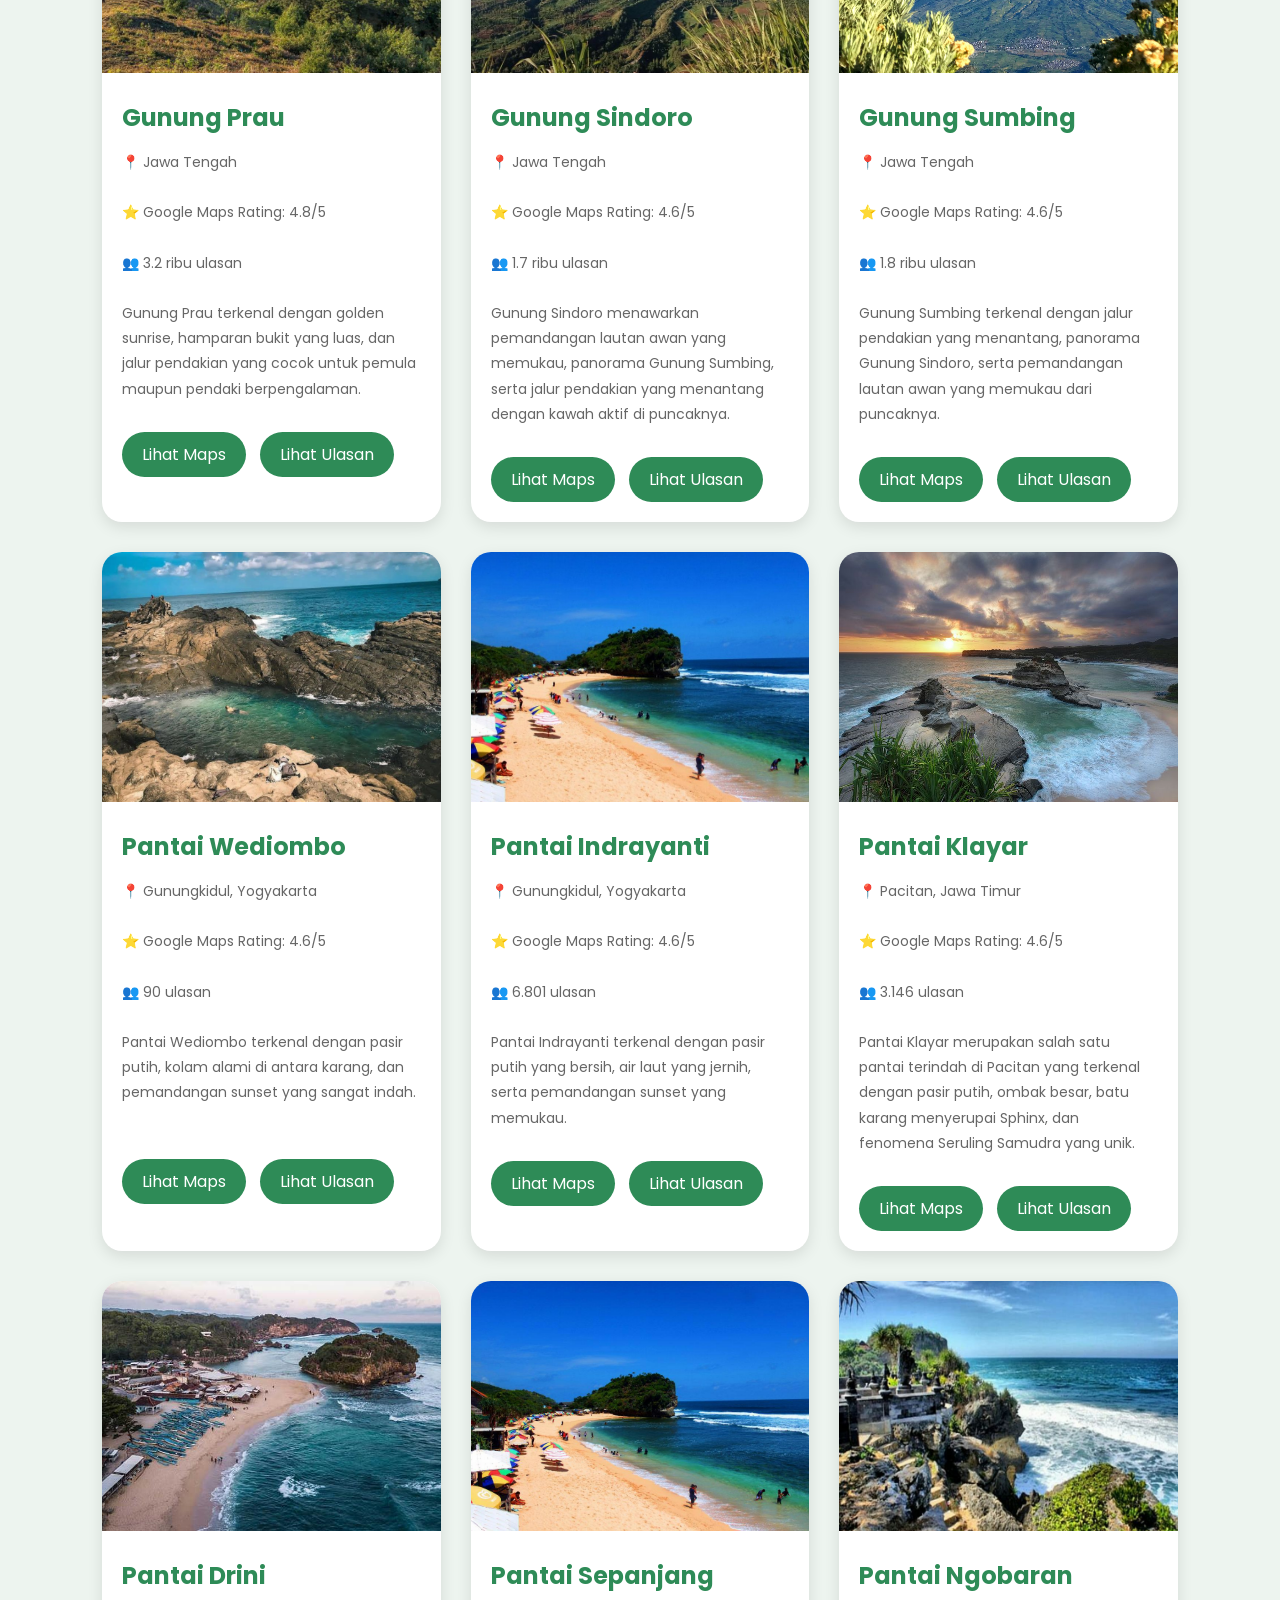
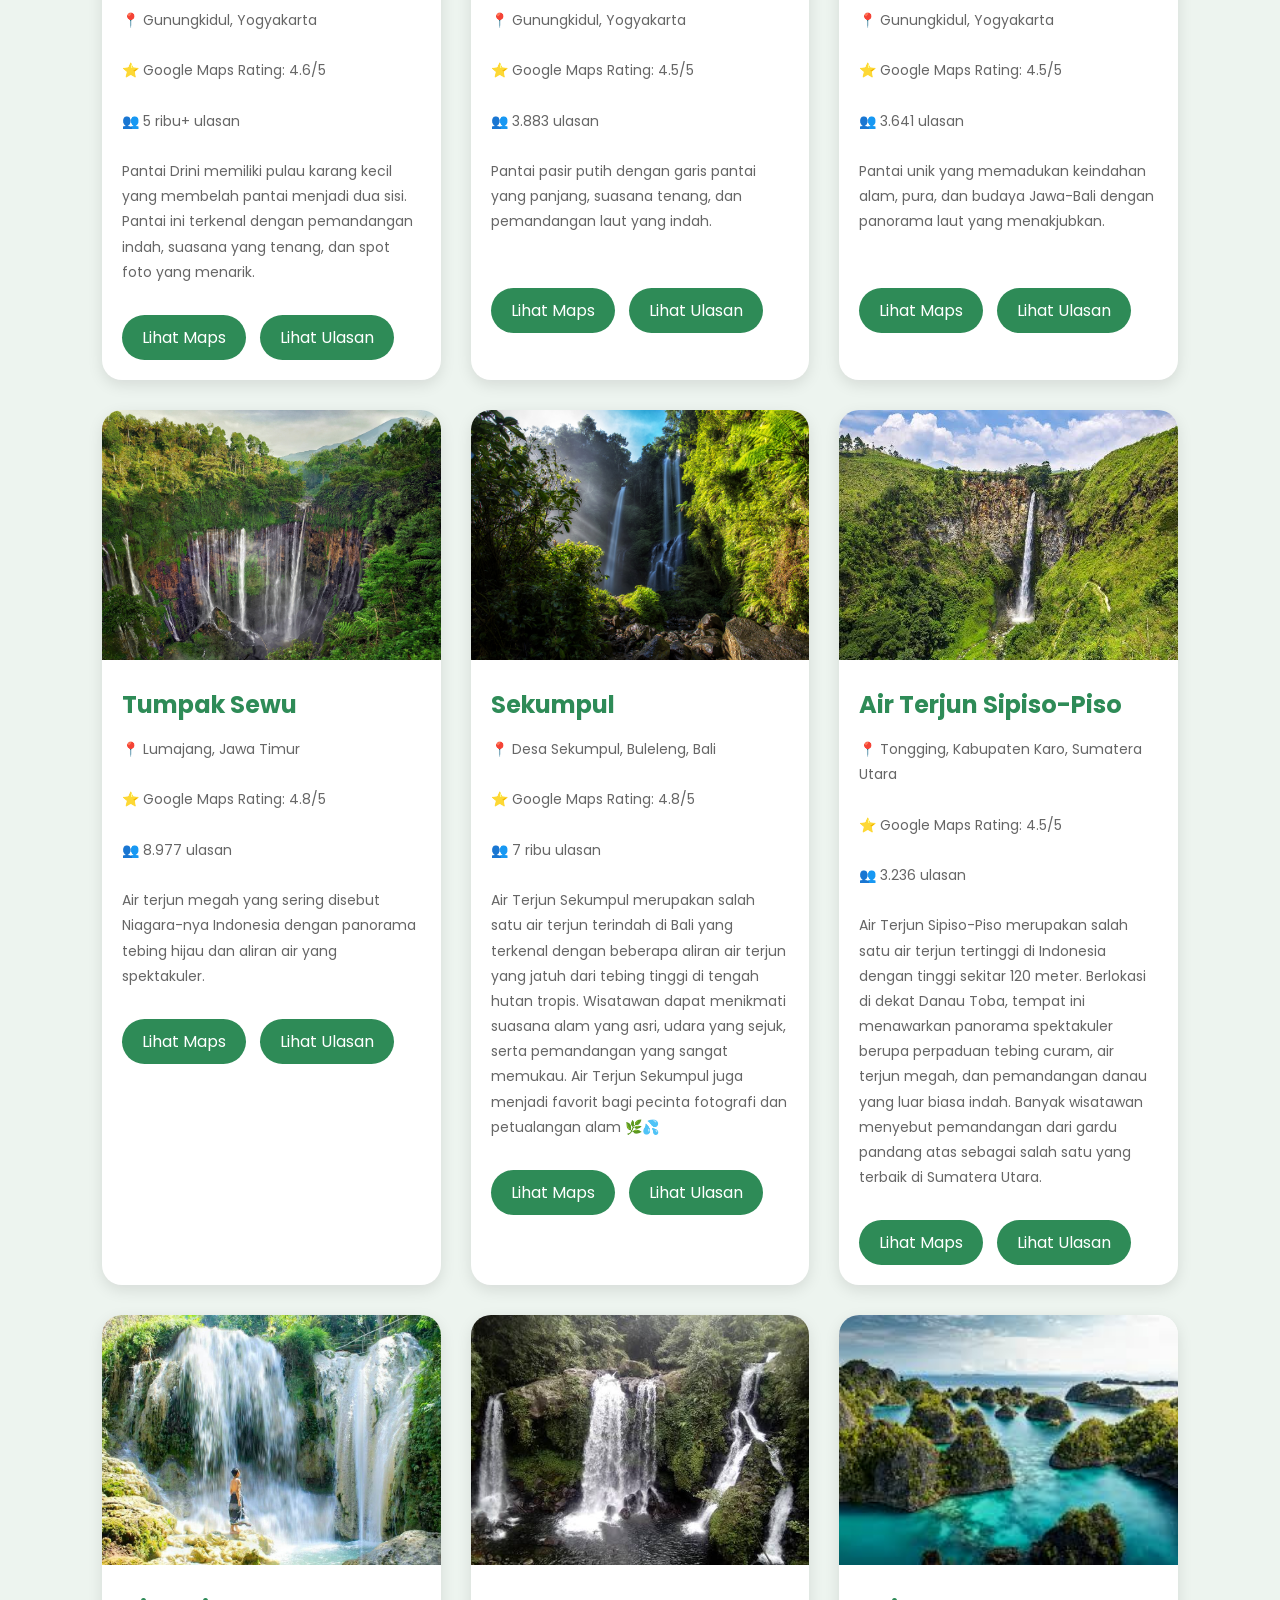
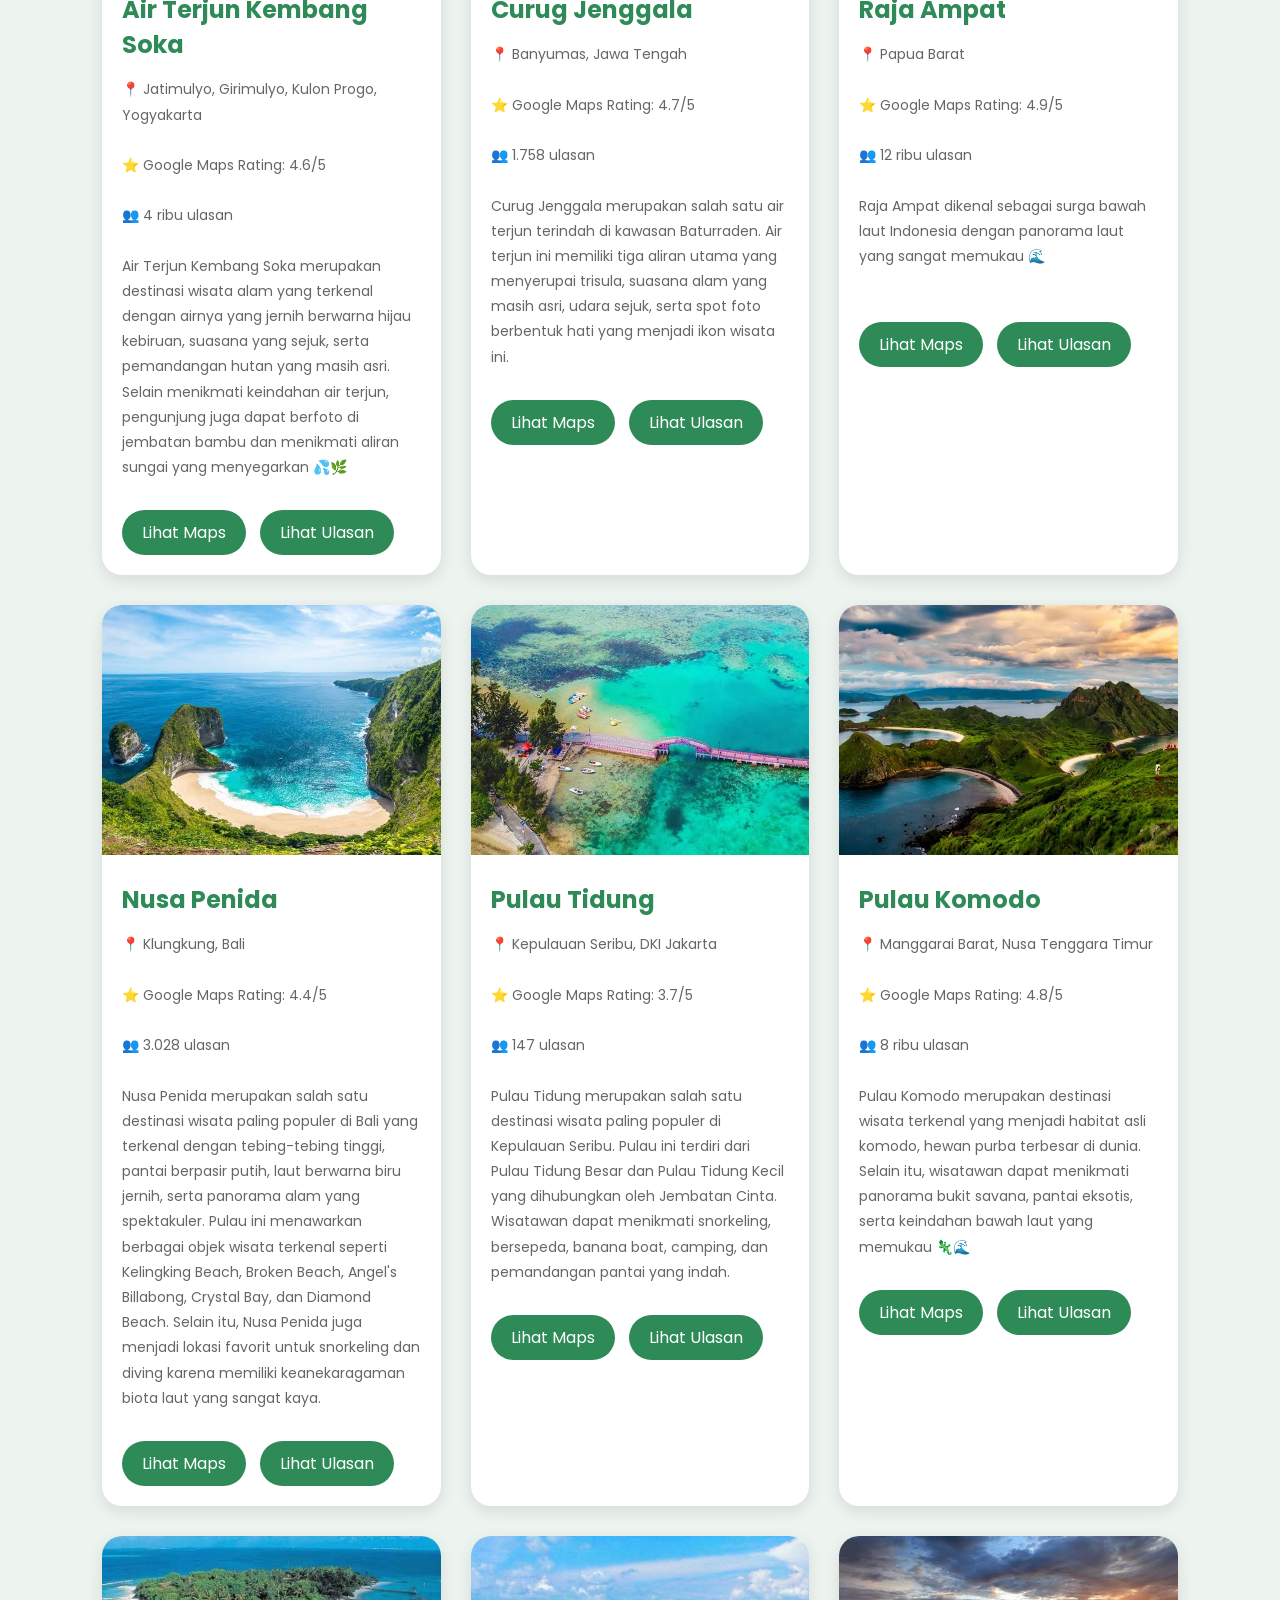
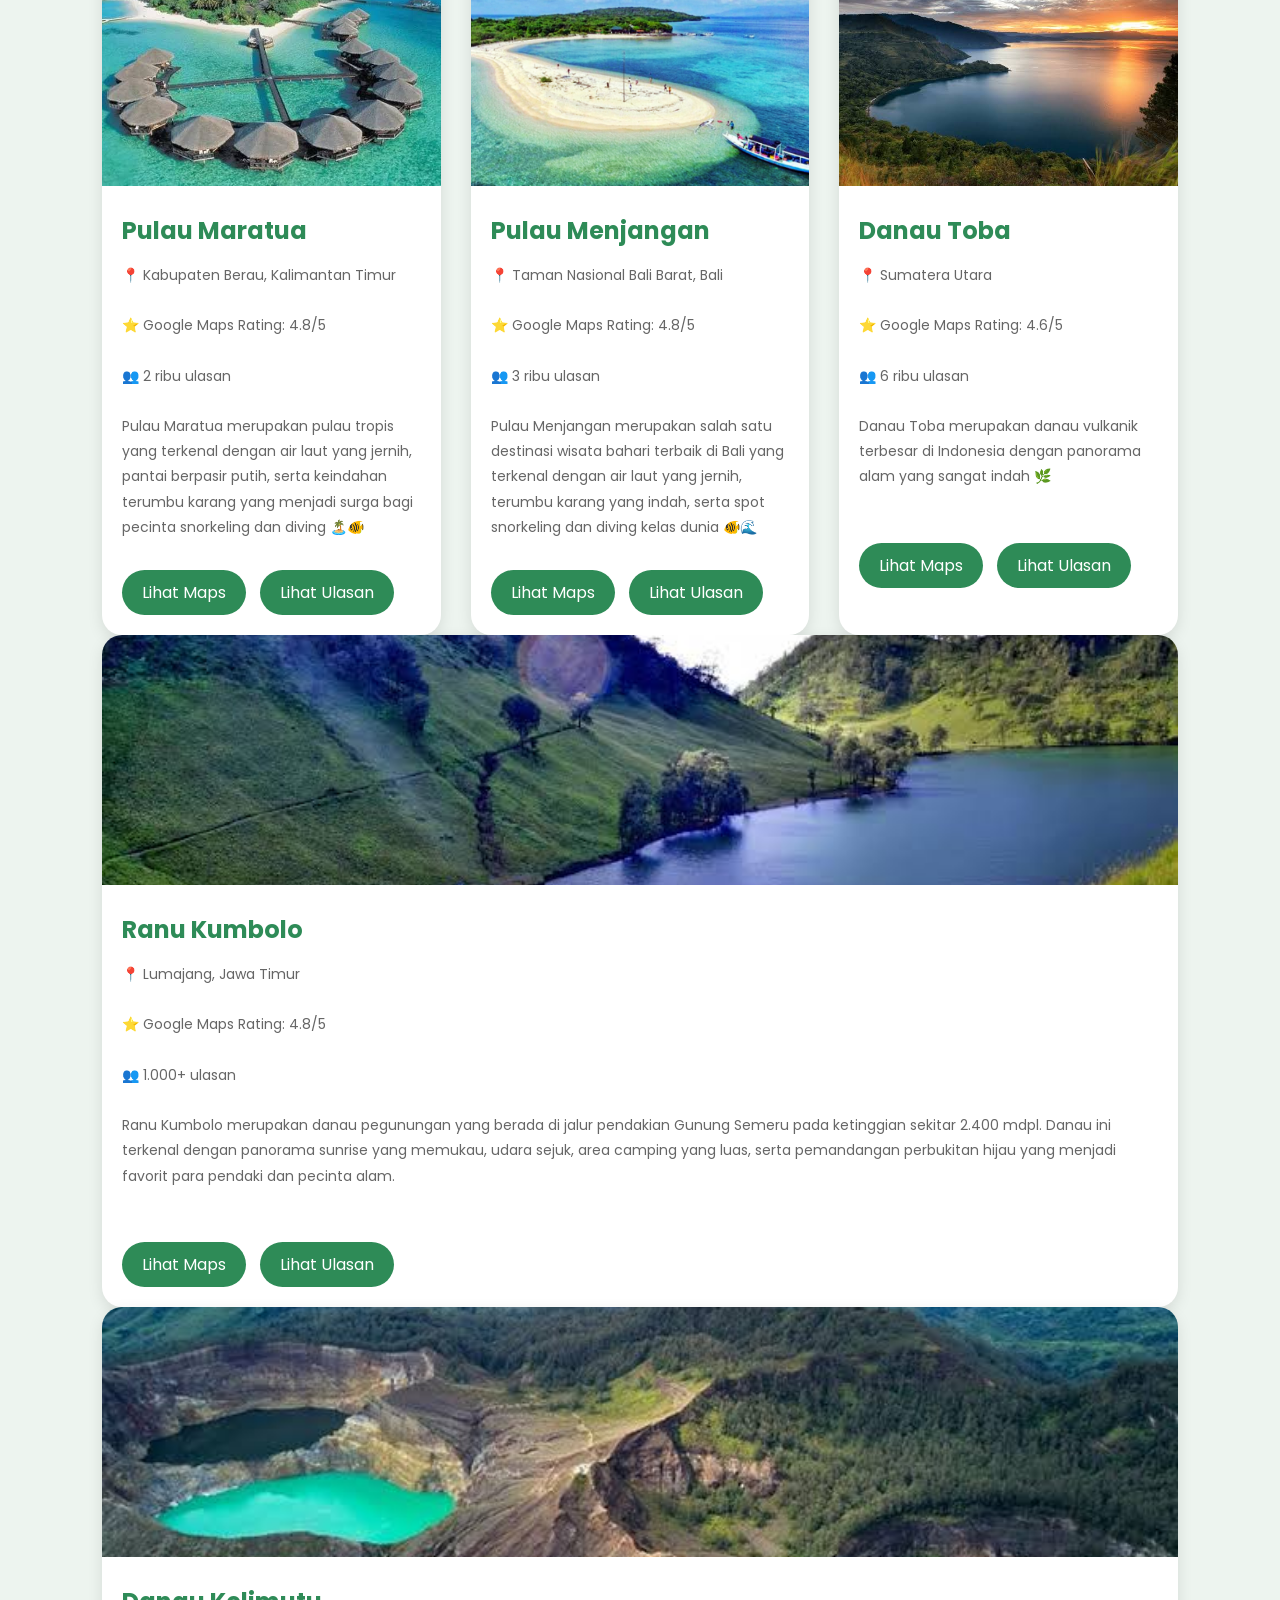
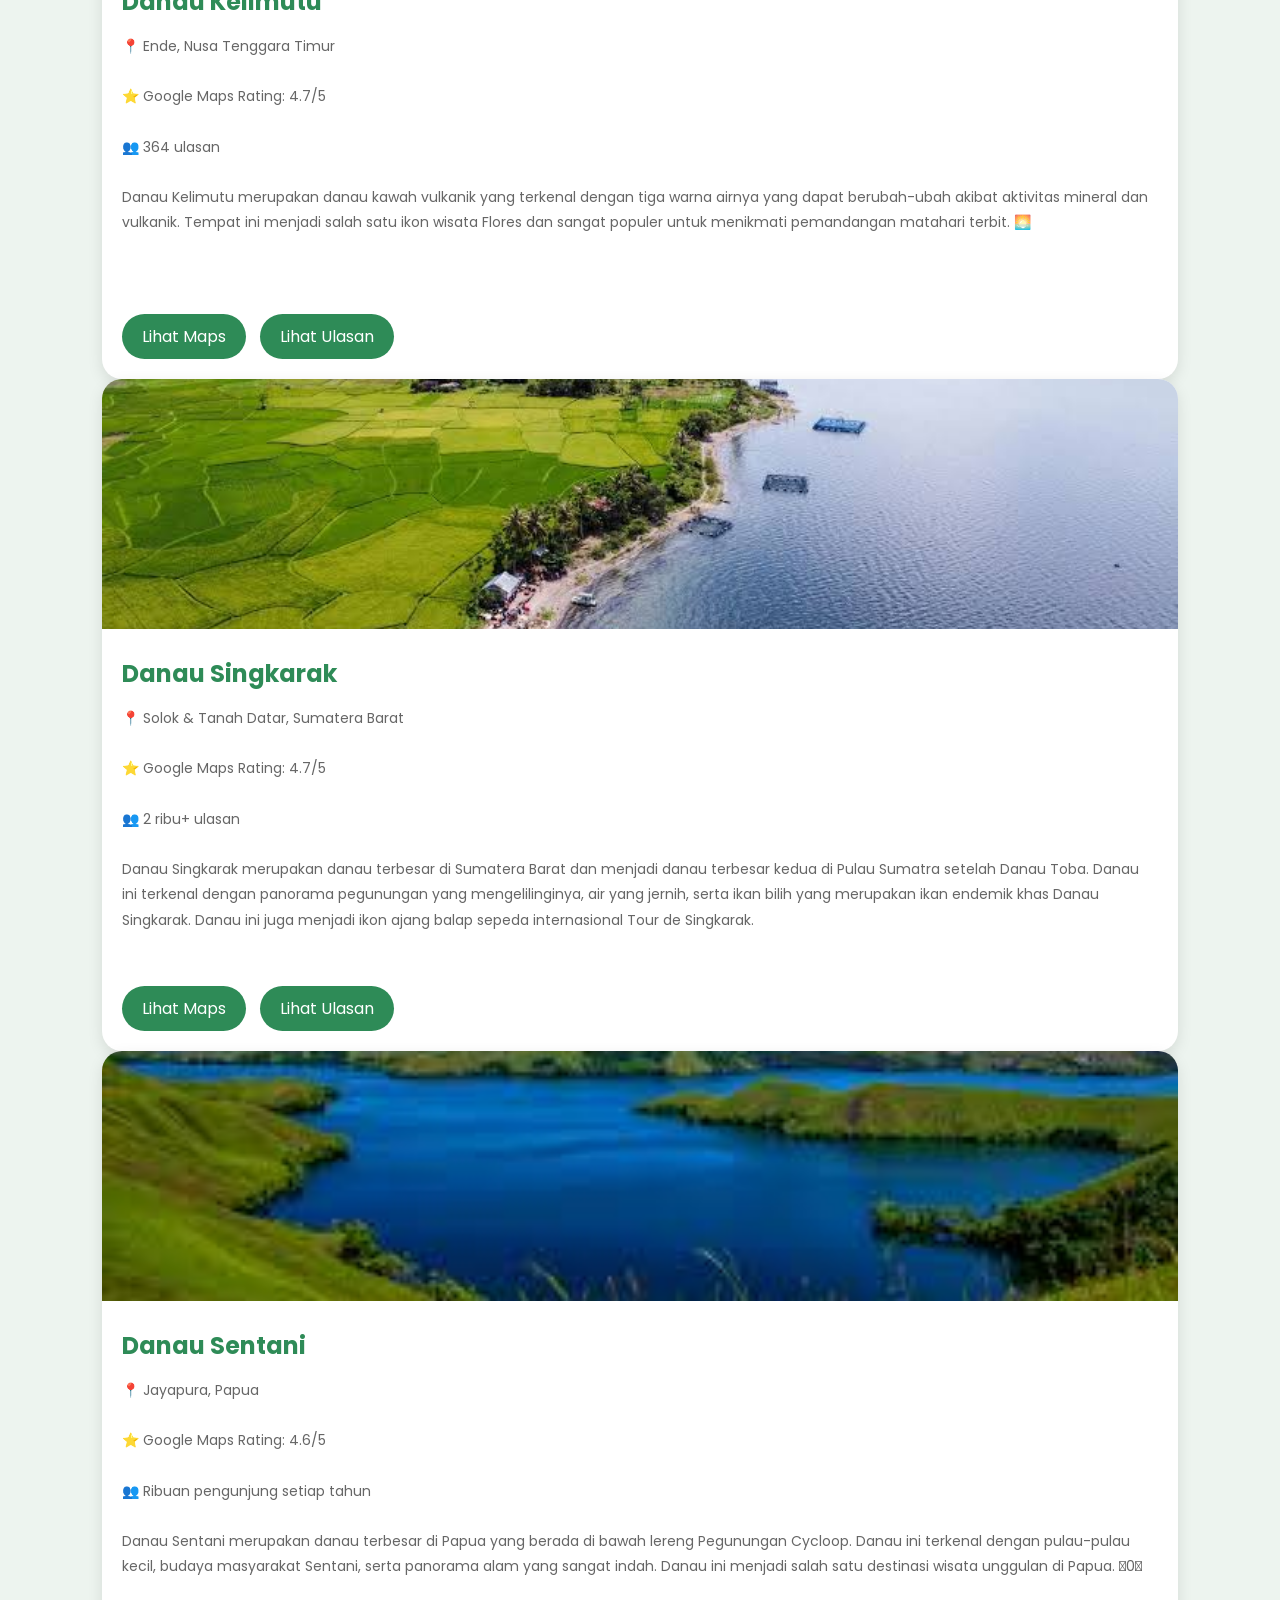
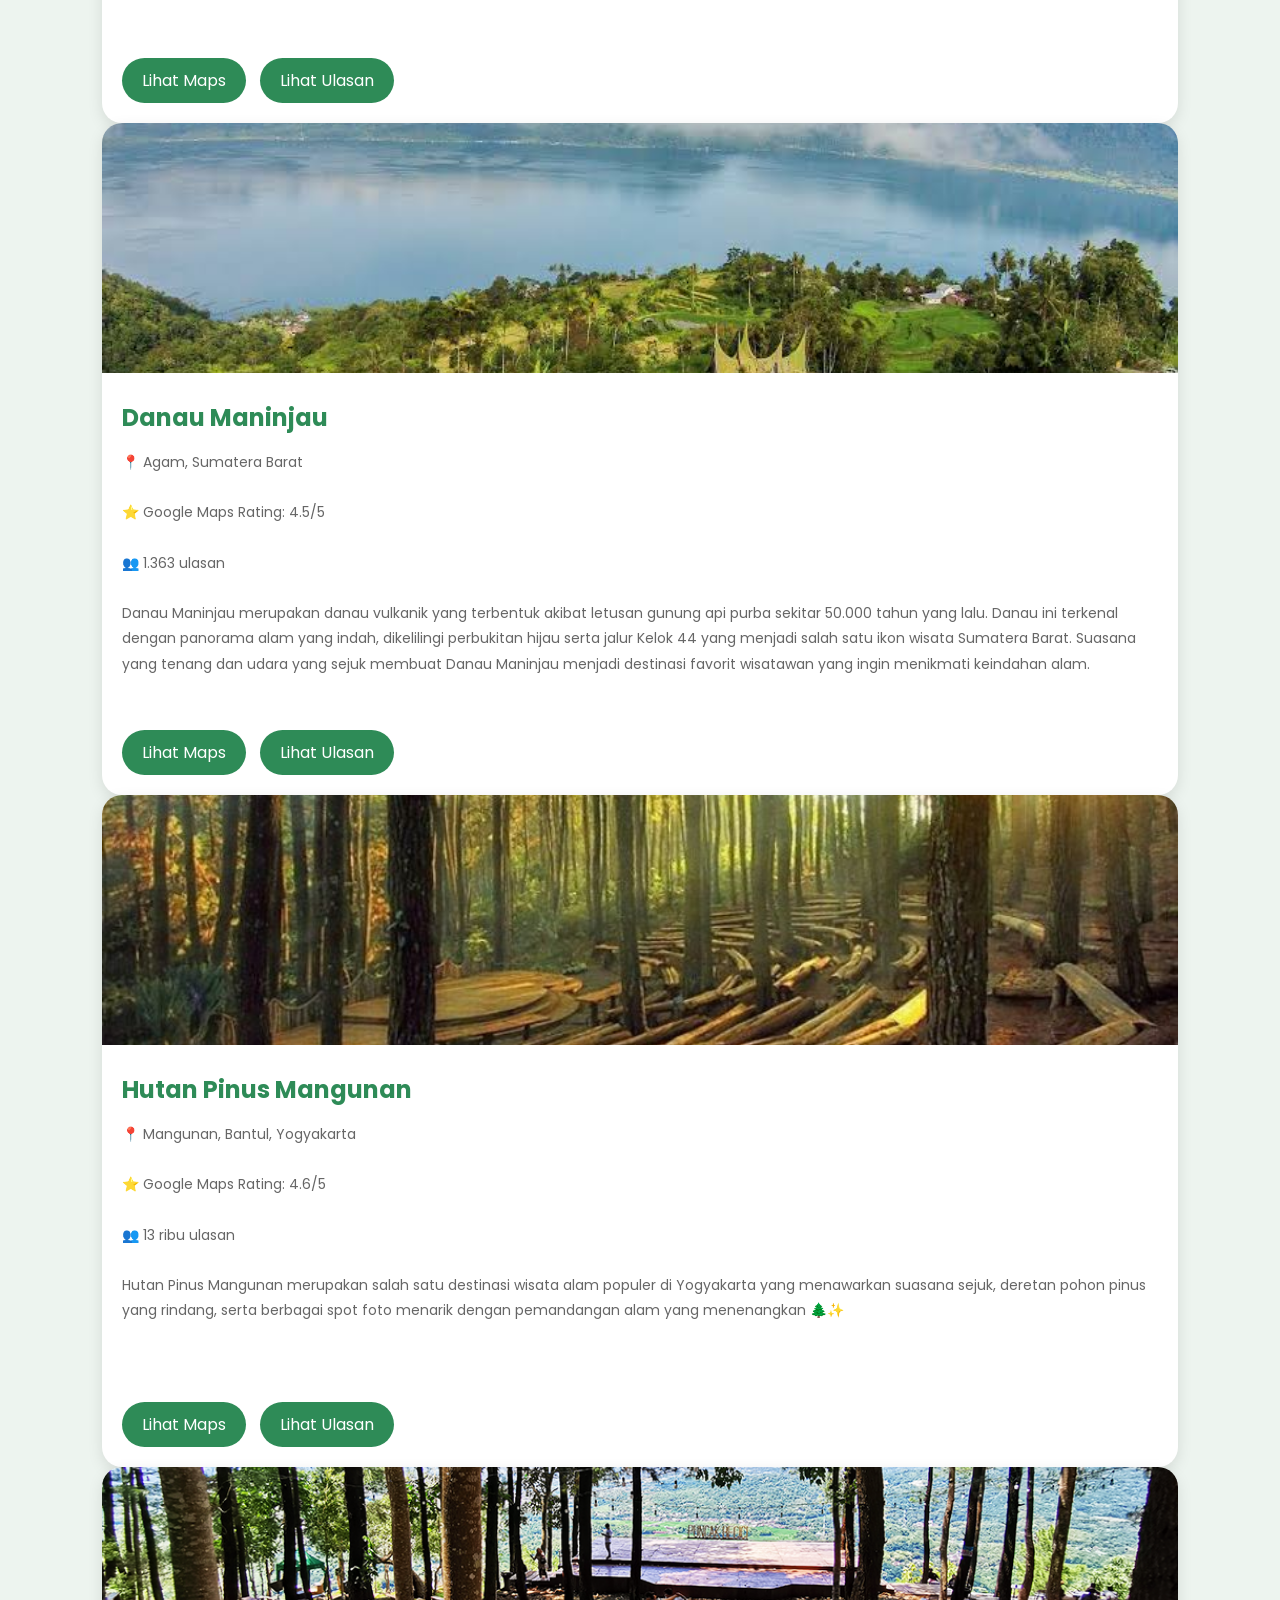
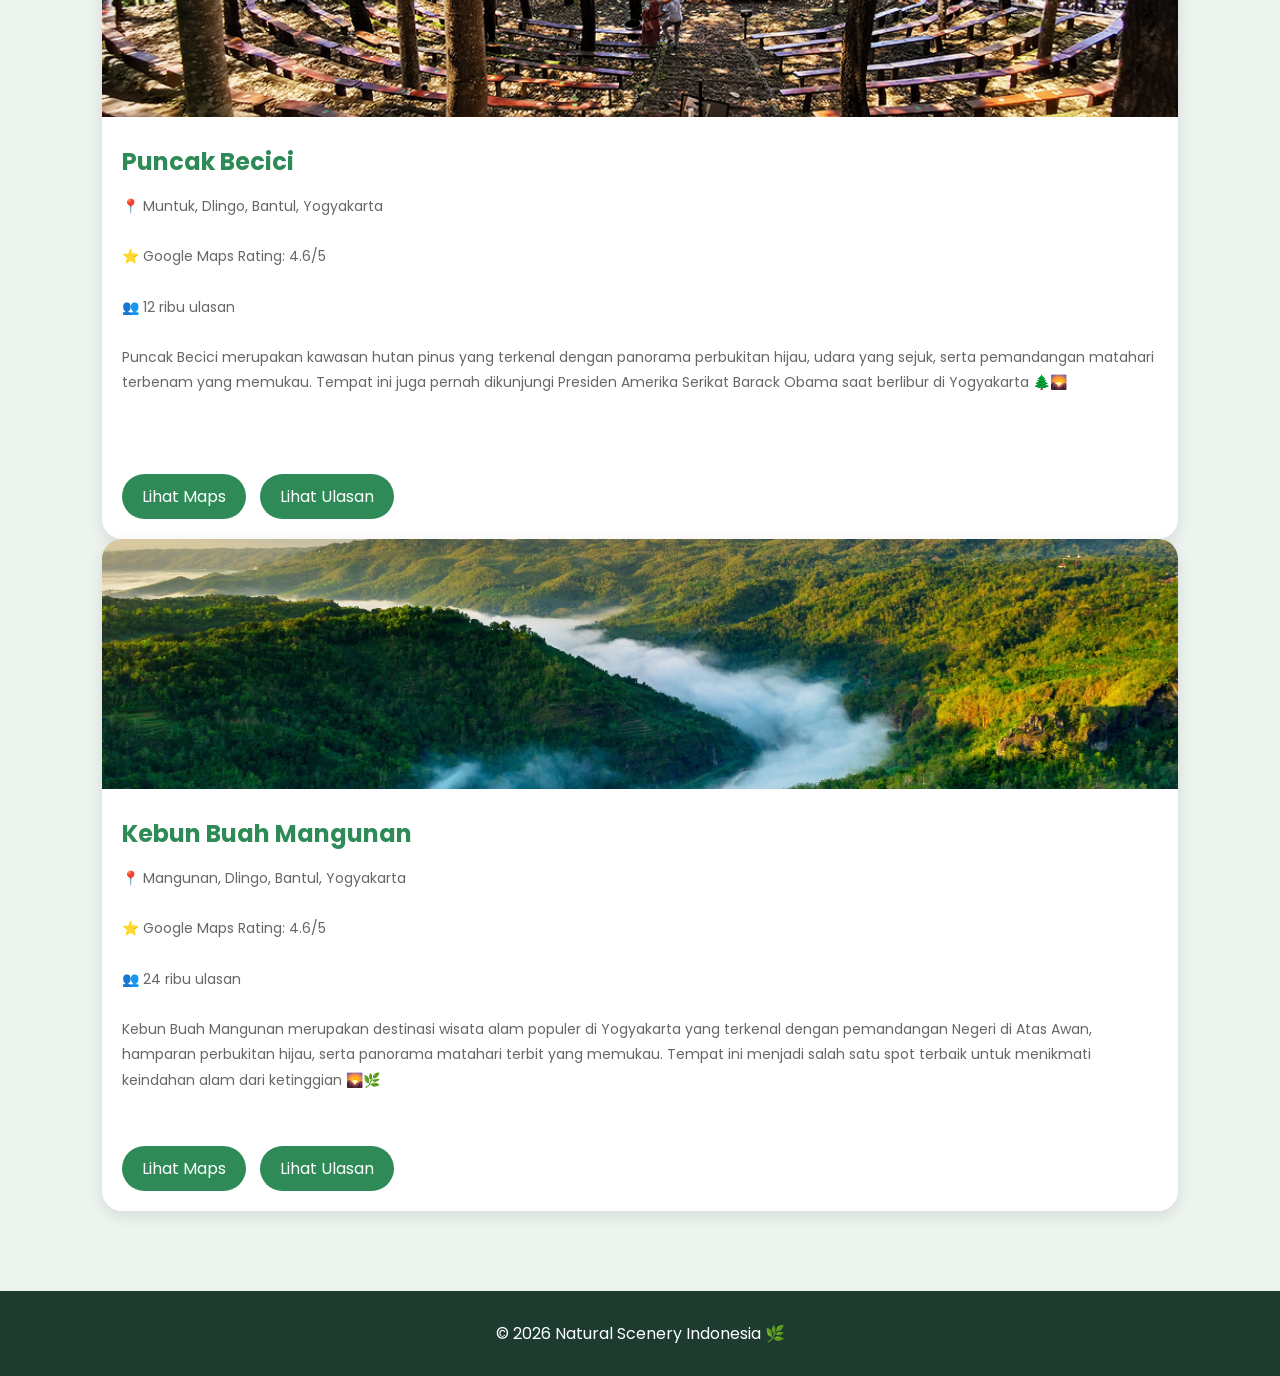
==== commit 32c1d214: "Update index.html" ====
--- a/index.html
+++ b/index.html
@@ -613,7 +613,7 @@
 
 <div class="category-card">
 
-<img src="danau.png">
+<img src="image/danau.png">
 
 <div class="category-content">
 
@@ -629,7 +629,7 @@
 
 <div class="category-card">
 
-<img src="airterjun.webp">
+<img src="image/airterjun.webp">
 
 <div class="category-content">
 
@@ -697,7 +697,7 @@
 
 <div class="place-card gunung">
 
-<img src="bromo.jpeg">
+<img src="image/bromo.jpeg">
 
 <div class="place-content">
 
@@ -748,7 +748,7 @@
 
 <div class="place-card gunung">
 
-<img src="merbabu.jpg">
+<img src="image/merbabu.jpg">
 
 <div class="place-content">
 
@@ -800,7 +800,7 @@
 
 <div class="place-card gunung">
 
-<img src="andong.jpg">
+<img src="image/andong.jpg">
 
 <div class="place-content">
 
@@ -850,7 +850,7 @@
 
 <div class="place-card gunung">
 
-<img src="prau.jpg">
+<img src="image/prau.jpg">
 
 <div class="place-content">
 
@@ -902,7 +902,7 @@
 
 <div class="place-card gunung">
 
-<img src="sindoro.jpg">
+<img src="image/sindoro.jpg">
 
 <div class="place-content">
 
@@ -952,7 +952,7 @@
 
 <div class="place-card gunung">
 
-<img src="sumbing.jpg">
+<img src="image/sumbing.jpg">
 
 <div class="place-content">
 
@@ -1003,7 +1003,7 @@
 
 <div class="place-card pantai">
 
-<img src="wediombo.jpg">
+<img src="image/wediombo.jpg">
 
 <div class="place-content">
 
@@ -1055,7 +1055,7 @@
 
 <div class="place-card pantai">
 
-<img src="indrayanti.jpg">
+<img src="image/indrayanti.jpg">
 
 <div class="place-content">
 
@@ -1106,7 +1106,7 @@
 
 <div class="place-card pantai">
 
-<img src="klayar.jpg">
+<img src="image/klayar.jpg">
 
 <div class="place-content">
 
@@ -1156,7 +1156,7 @@
 
 <div class="place-card pantai">
 
-<img src="drini.jpg">
+<img src="image/drini.jpg">
 
 <div class="place-content">
 
@@ -1206,7 +1206,7 @@
 
 <div class="place-card pantai">
 
-<img src="sepanjang.jpg">
+<img src="image/sepanjang.jpg">
 
 <div class="place-content">
 
@@ -1256,7 +1256,7 @@
 
 <div class="place-card pantai">
 
-<img src="ngobaran.jpg">
+<img src="image/ngobaran.jpg">
 
 <div class="place-content">
 
@@ -1306,7 +1306,7 @@
 
 <div class="place-card airterjun">
 
-<img src="tumpaksewu.jpg">
+<img src="image/tumpaksewu.jpg">
 
 <div class="place-content">
 
@@ -1356,7 +1356,7 @@
 
 <div class="place-card airterjun">
 
-<img src="sekumpul.png">
+<img src="image/sekumpul.png">
 
 <div class="place-content">
 
@@ -1410,7 +1410,7 @@
 
 <div class="place-card airterjun">
 
-<img src="sipiso.jpeg">
+<img src="image/sipiso.jpeg">
 
 <div class="place-content">
 
@@ -1460,7 +1460,7 @@
 
 <div class="place-card airterjun">
 
-<img src="kembangsoka.jpg">
+<img src="image/kembangsoka.jpg">
 
 <div class="place-content">
 
@@ -1513,7 +1513,7 @@
 
 <div class="place-card airterjun">
 
-<img src="jenggala.jpeg">
+<img src="image/jenggala.jpeg">
 
 <div class="place-content">
 
@@ -1563,7 +1563,7 @@
 
 <div class="place-card pulau">
      
-<img src="rajaampat.jpeg">
+<img src="image/rajaampat.jpeg">
 
 <div class="place-content">
 
@@ -1614,7 +1614,7 @@
 
 <div class="place-card pulau">
 
-<img src="nusapenida.jpeg">
+<img src="image/nusapenida.jpeg">
 
 <div class="place-content">
 
@@ -1664,7 +1664,7 @@
 
 <div class="place-card pulau">
 
-<img src="tidung.jpeg">
+<img src="image/tidung.jpeg">
 
 <div class="place-content">
 
@@ -1714,7 +1714,7 @@
 
 <div class="place-card pulau">
 
-<img src="komodo.jpeg">
+<img src="image/komodo.jpeg">
 
 <div class="place-content">
 
@@ -1766,7 +1766,7 @@
 
 <div class="place-card pulau">
 
-<img src="maratua.jpeg">
+<img src="image/maratua.jpeg">
 
 <div class="place-content">
 
@@ -1818,7 +1818,7 @@
 
 <div class="place-card pulau">
 
-<img src="menjangan.jpg">
+<img src="image/menjangan.jpg">
 
 <div class="place-content">
 
@@ -1869,7 +1869,7 @@
 
 <div class="place-card danau">
 
-<img src="danautoba.jpeg">
+<img src="image/danautoba.jpeg">
 
 <div class="place-content">
 
@@ -1922,7 +1922,7 @@
 
 <div class="place-card danau">
 
-<img src="ranukumbolo.jpeg">
+<img src="image/ranukumbolo.jpeg">
 
 <div class="place-content">
 
@@ -1972,7 +1972,7 @@
 
 <div class="place-card danau">
 
-<img src="kelimutu.jpeg">
+<img src="image/kelimutu.jpeg">
 
 <div class="place-content">
 
@@ -2025,7 +2025,7 @@
 
 <div class="place-card danau">
 
-<img src="singkarak.jpeg">
+<img src="image/singkarak.jpeg">
 
 <div class="place-content">
 
@@ -2080,7 +2080,7 @@
 
 <div class="place-card danau">
 
-<img src="sentani.jpeg">
+<img src="image/sentani.jpeg">
 
 <div class="place-content">
 
@@ -2133,7 +2133,7 @@
 
 <div class="place-card danau">
 
-<img src="maninjau.jpeg">
+<img src="image/maninjau.jpeg">
 
 <div class="place-content">
 
@@ -2183,7 +2183,7 @@
 
 <div class="place-card hutan">
 
-<img src="pinus.jpg">
+<img src="image/pinus.jpg">
 
 <div class="place-content">
 
@@ -2235,7 +2235,7 @@
 
 <div class="place-card hutan">
 
-<img src="becici.webp">
+<img src="image/becici.webp">
 
 <div class="place-content">
 
@@ -2287,7 +2287,7 @@
 
 <div class="place-card hutan">
 
-<img src="mangunan.jpg">
+<img src="image/mangunan.jpg">
 
 <div class="place-content">
 
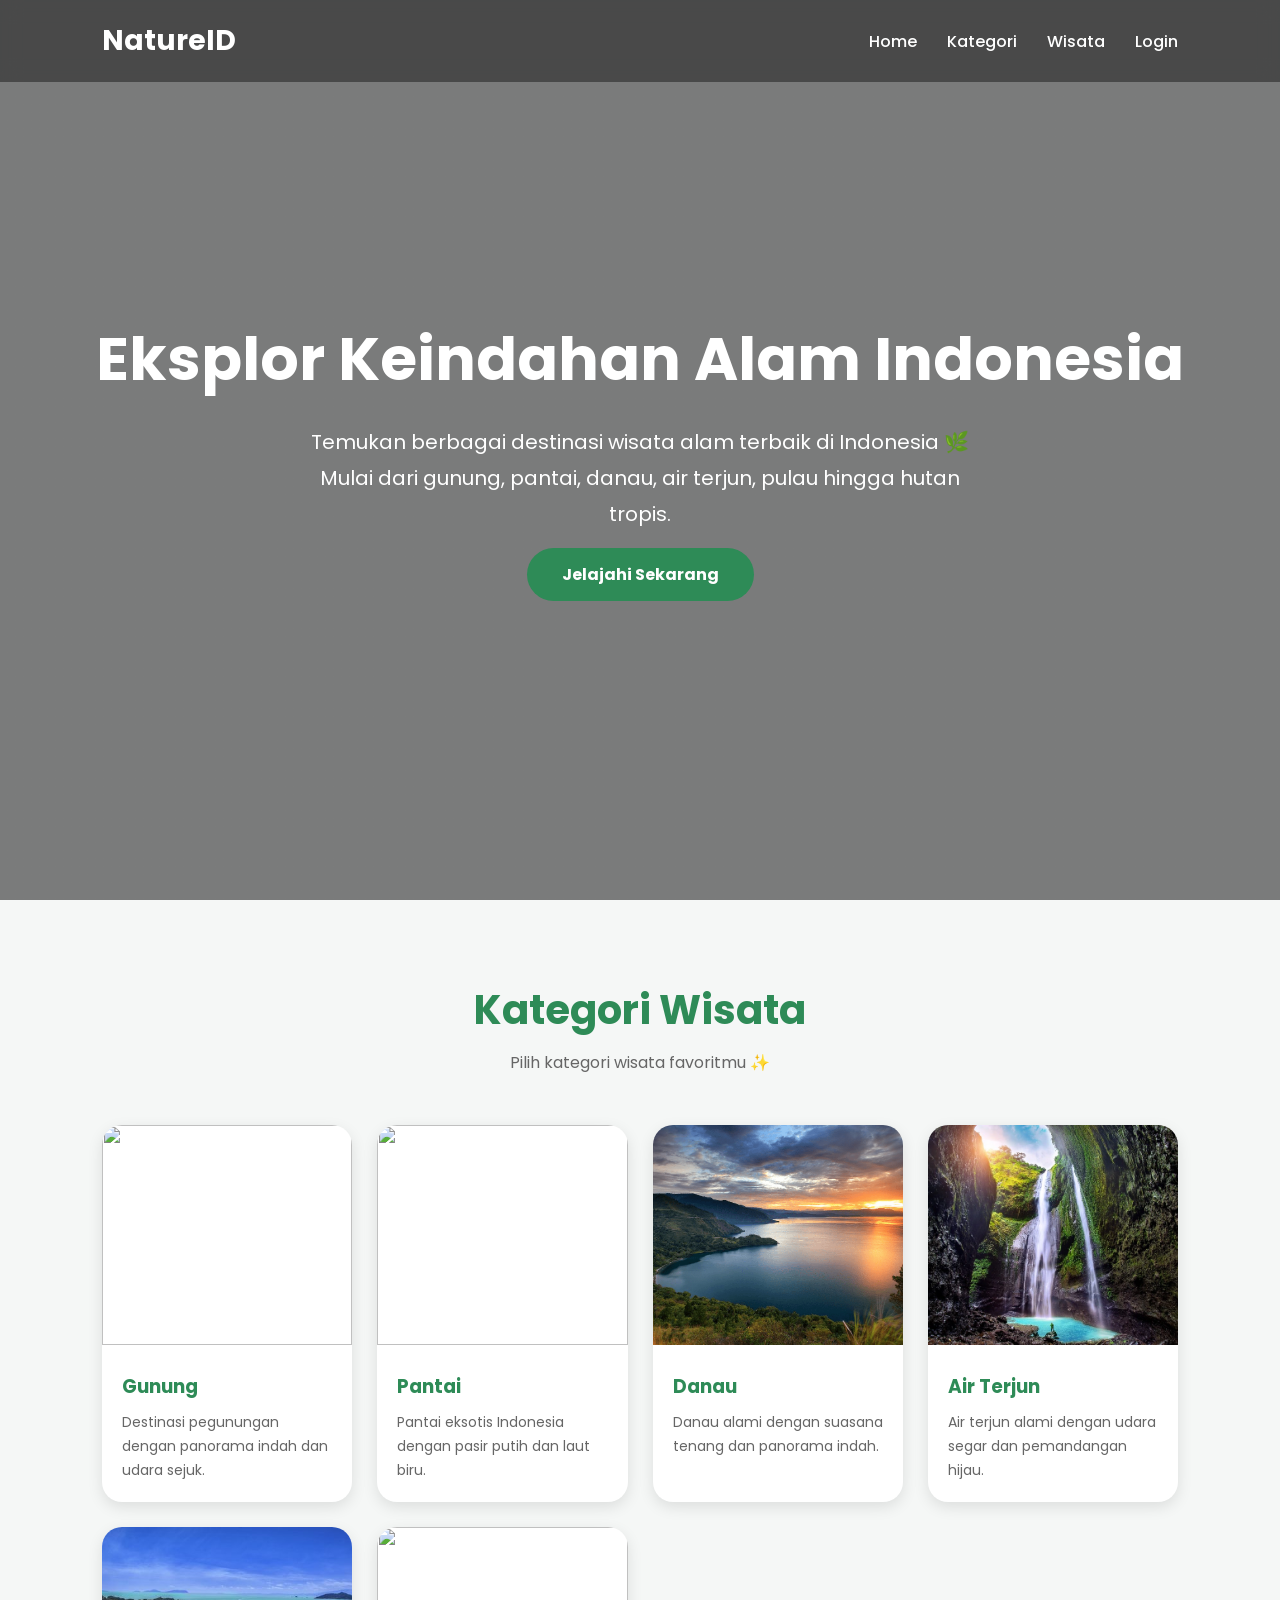
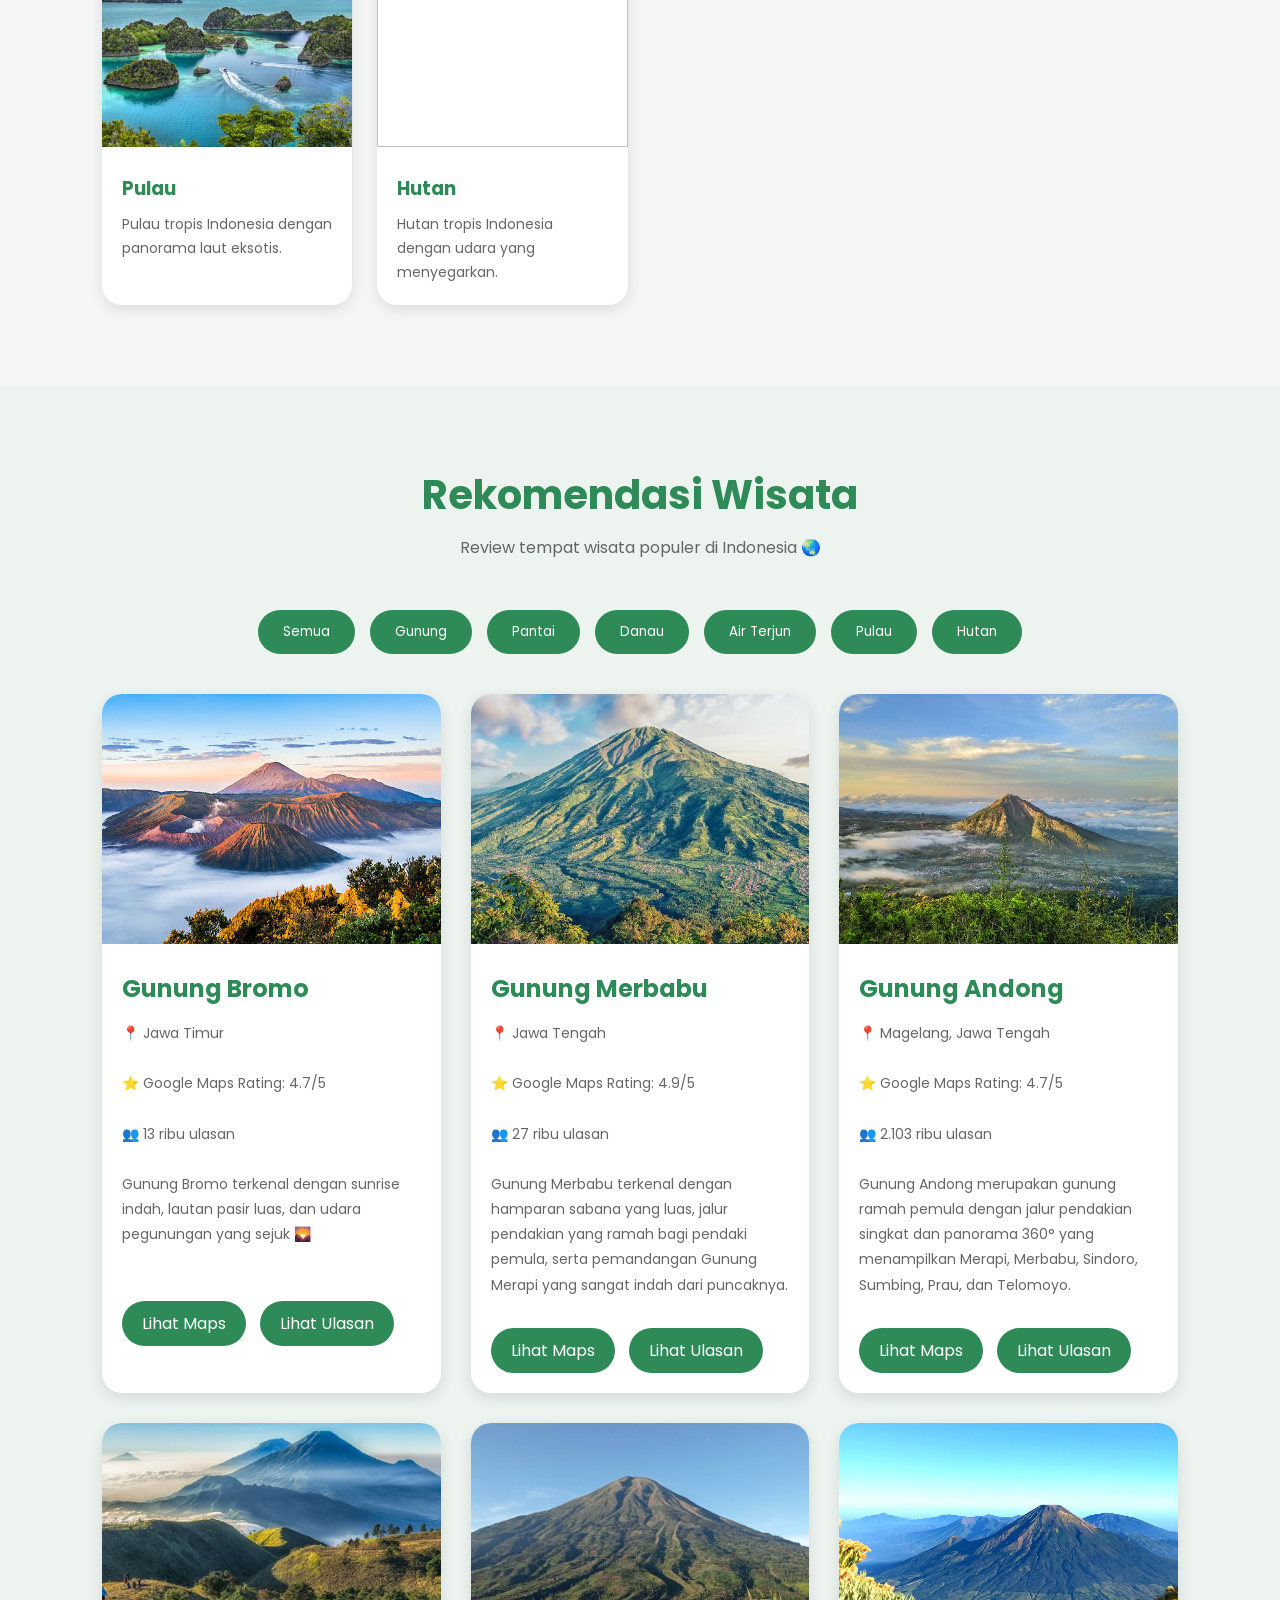
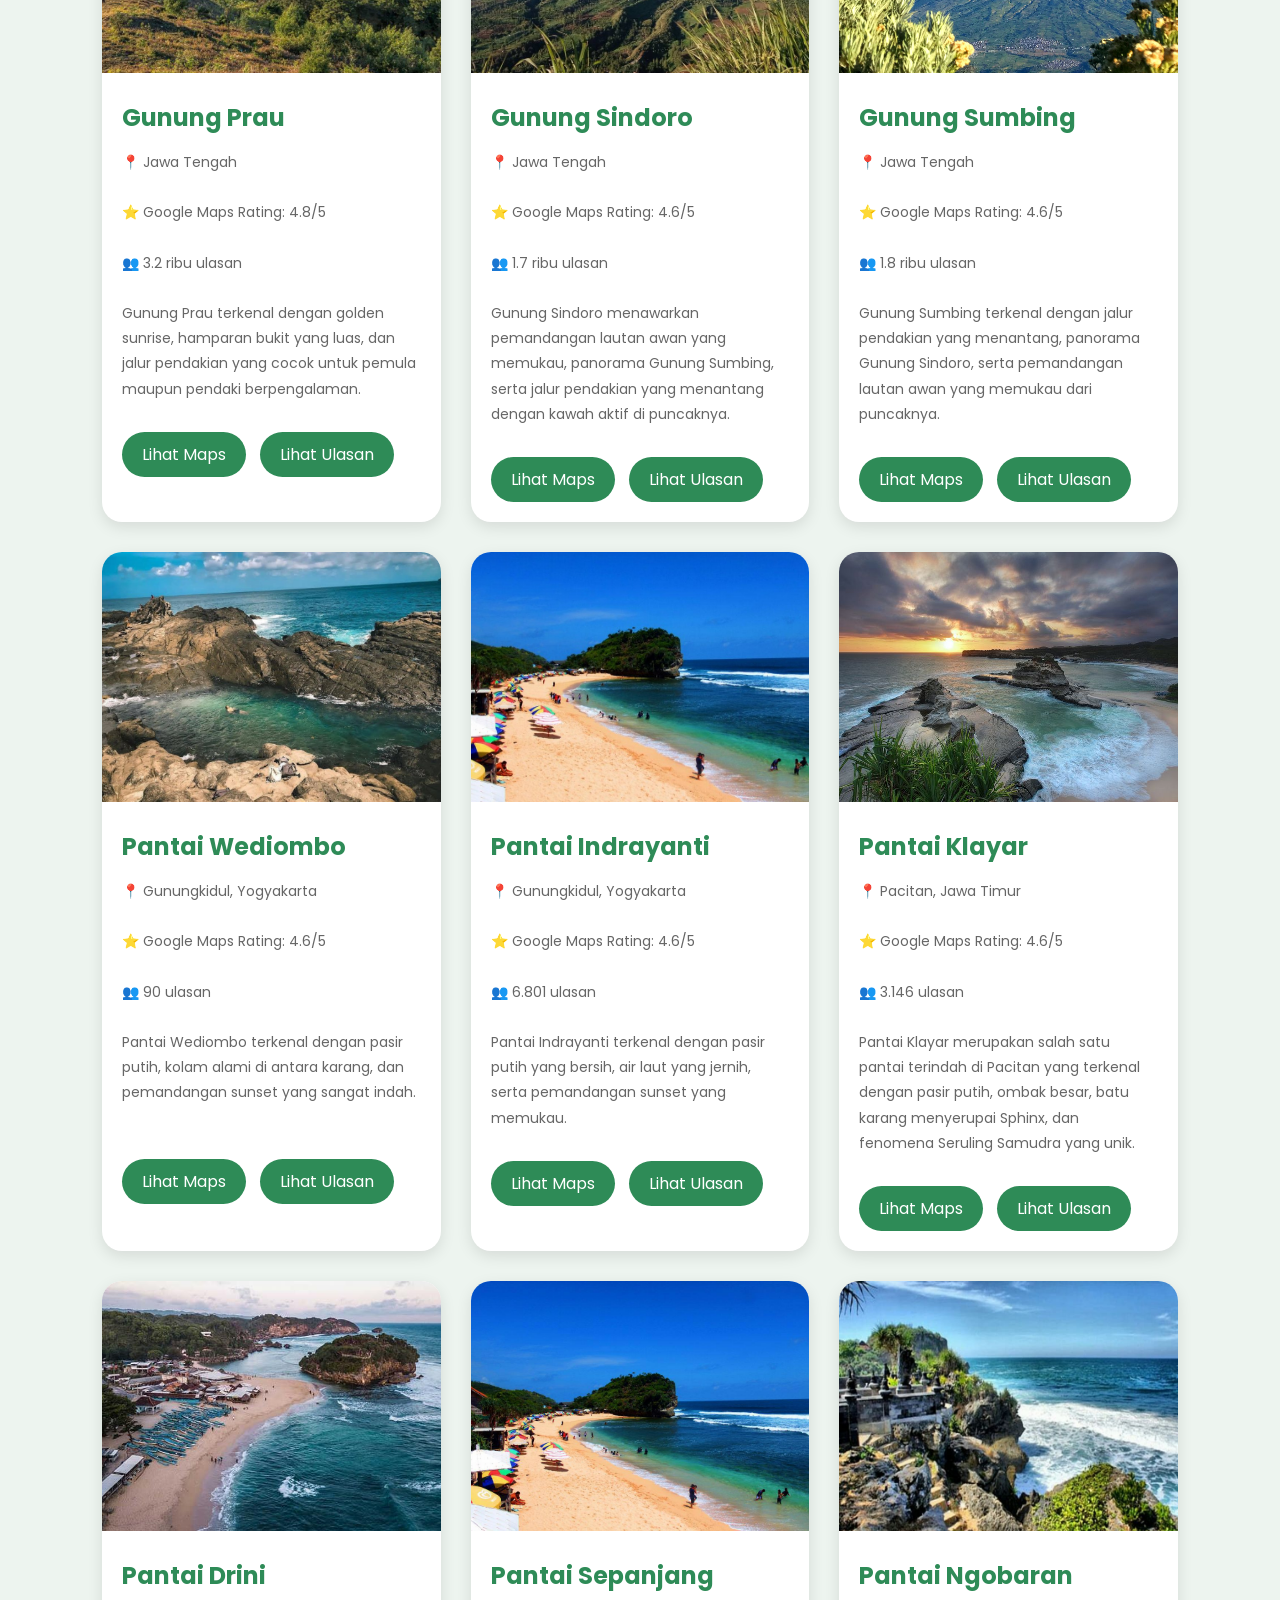
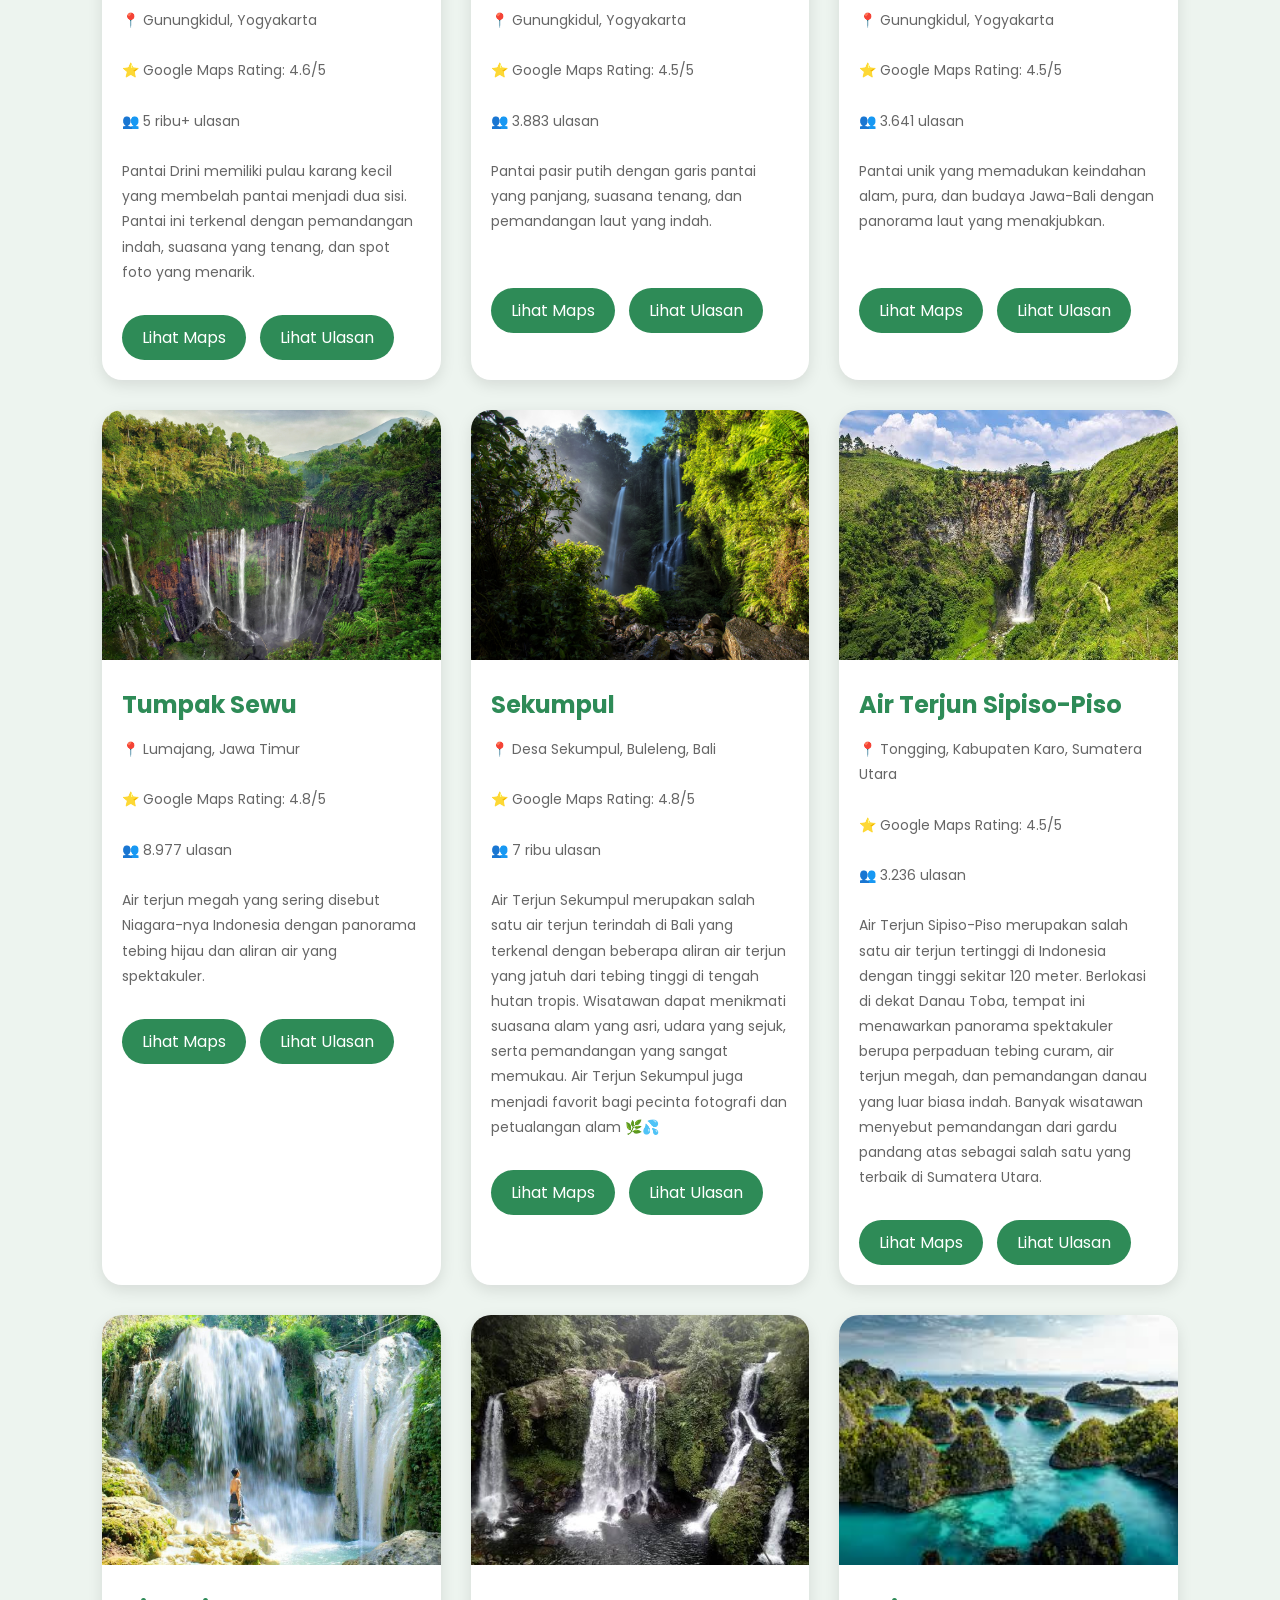
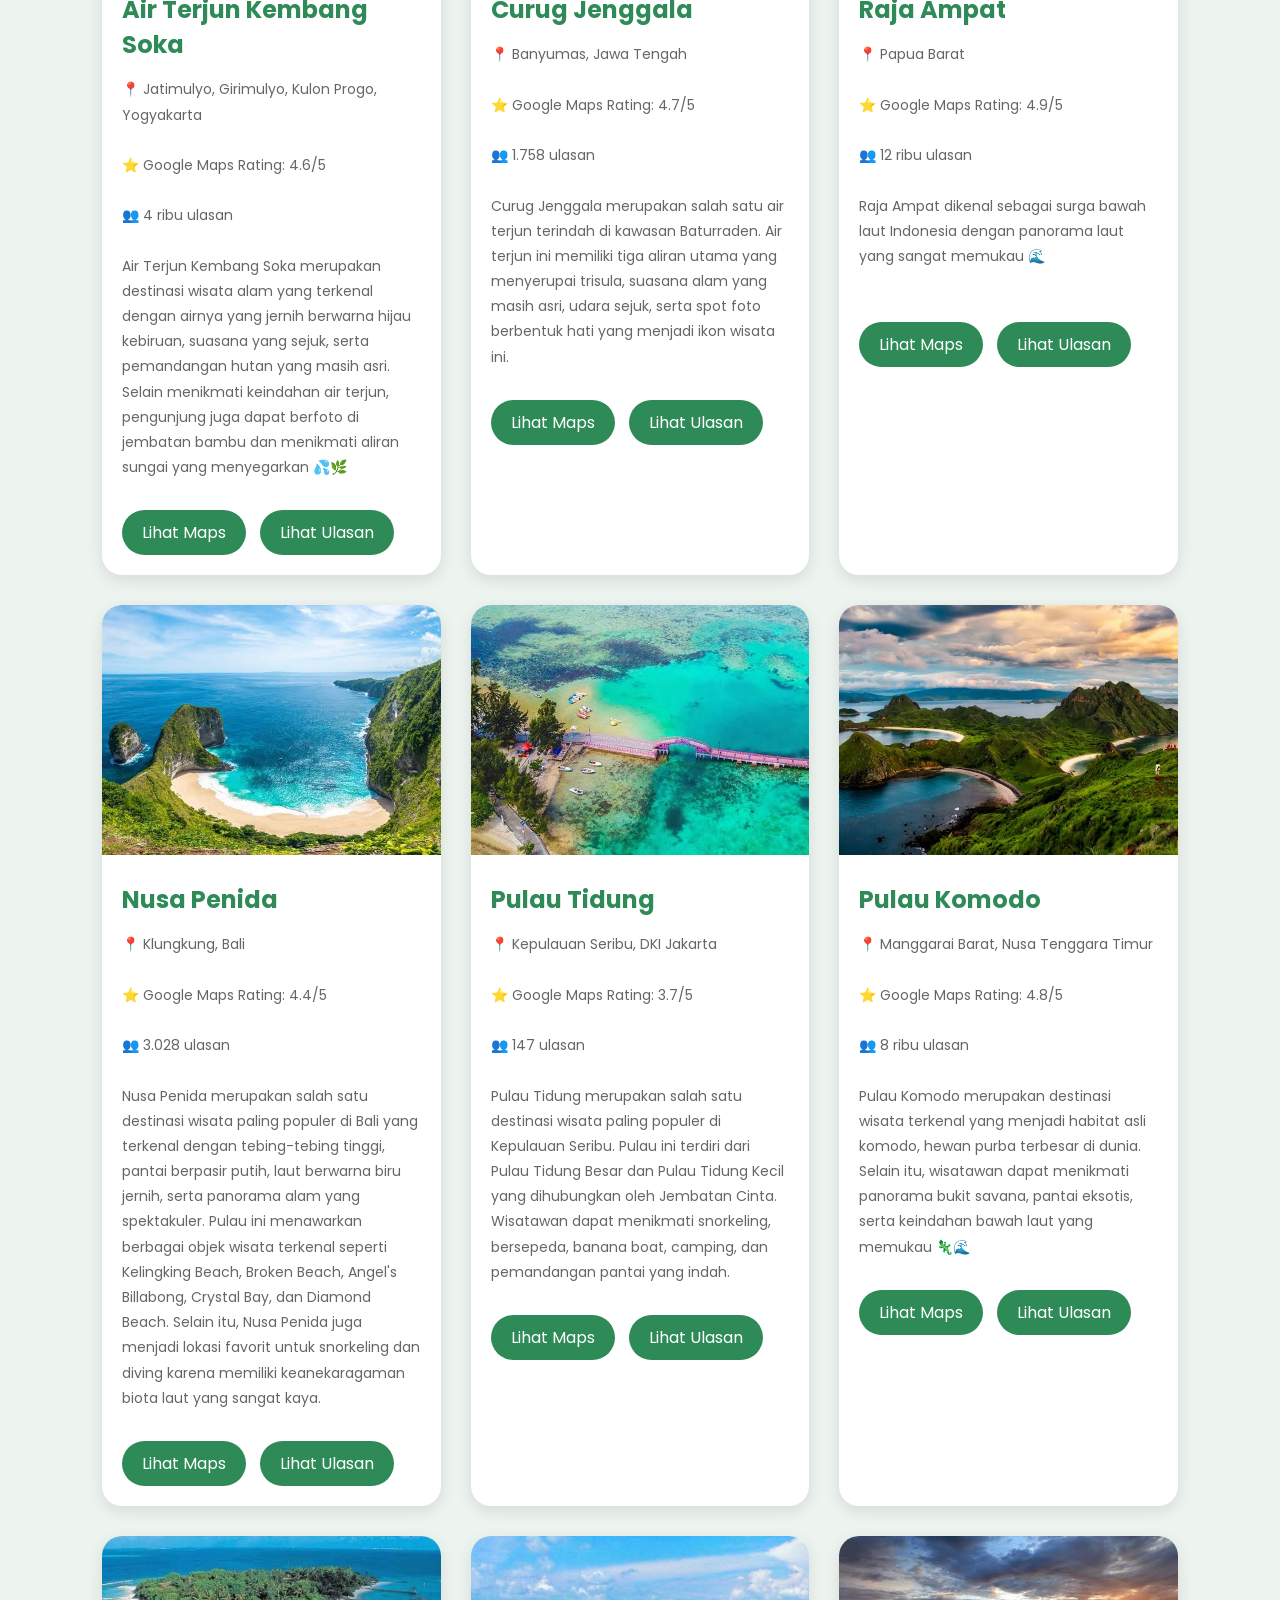
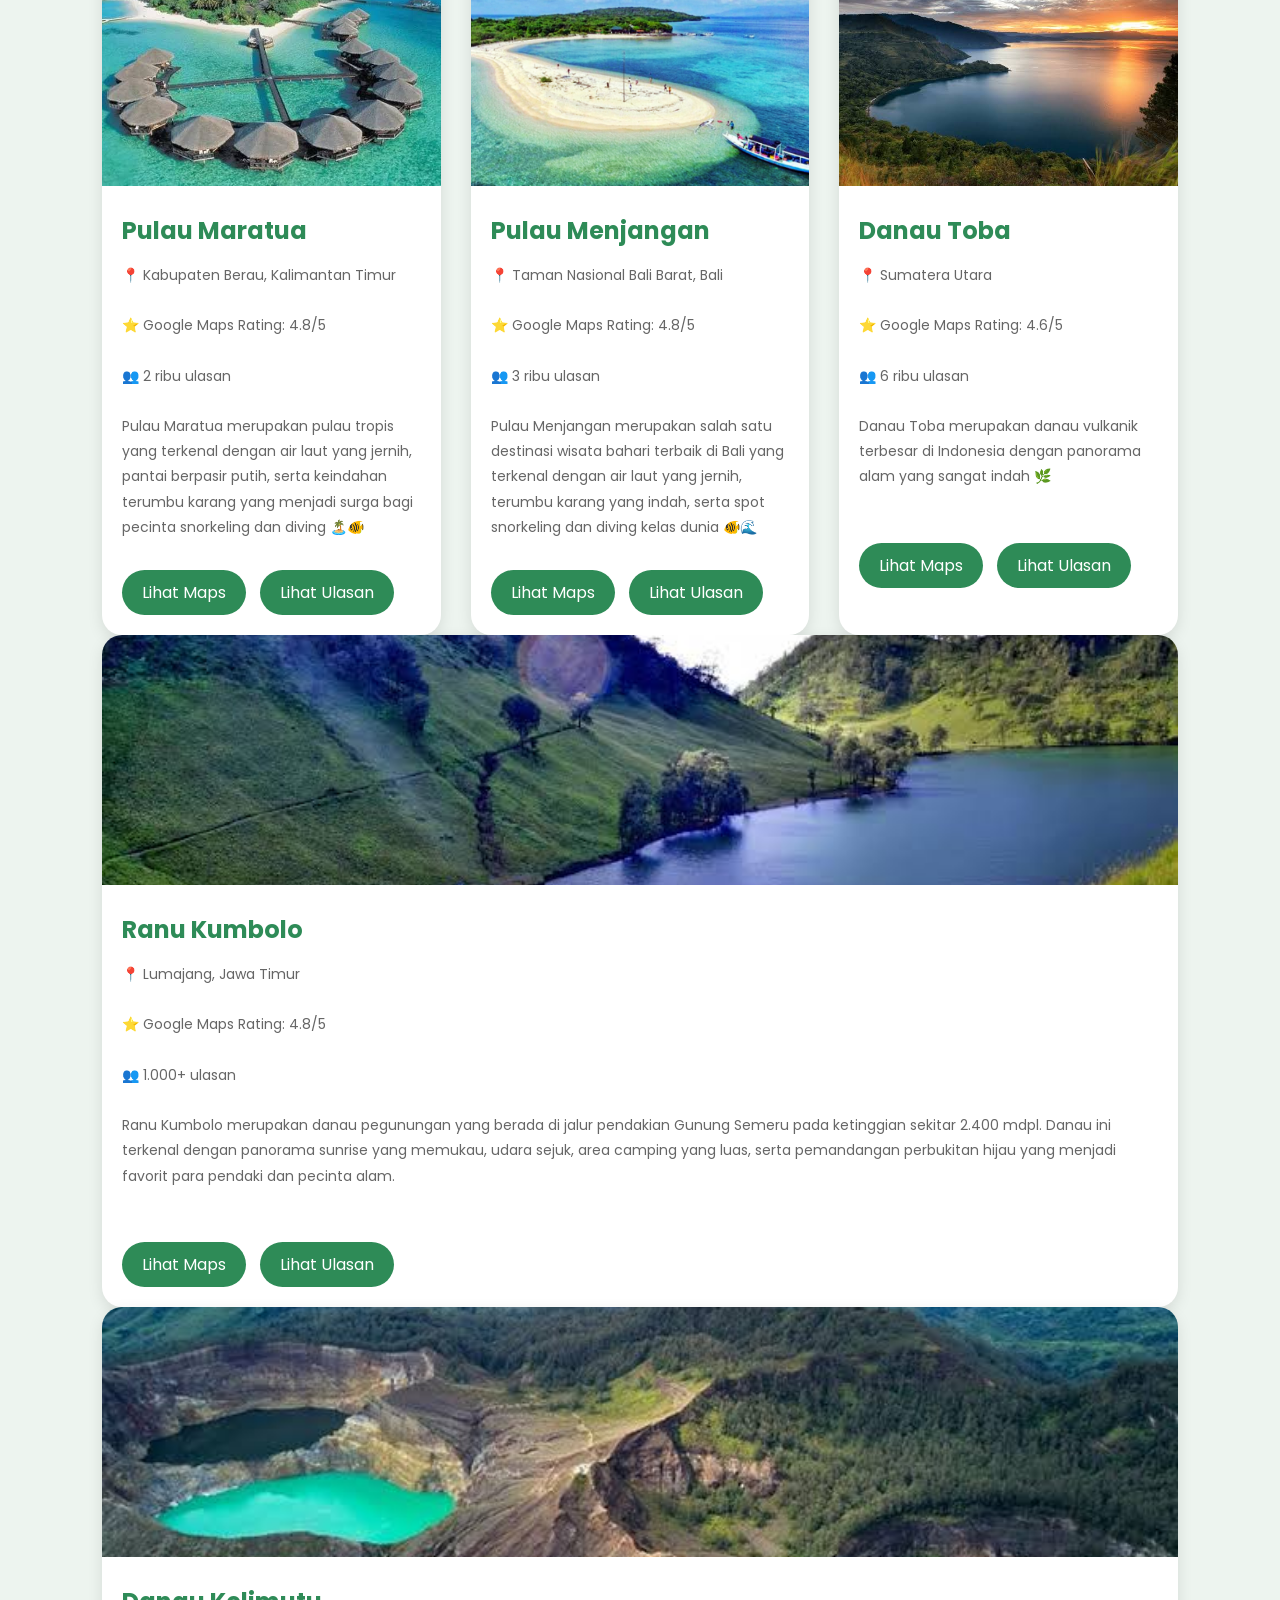
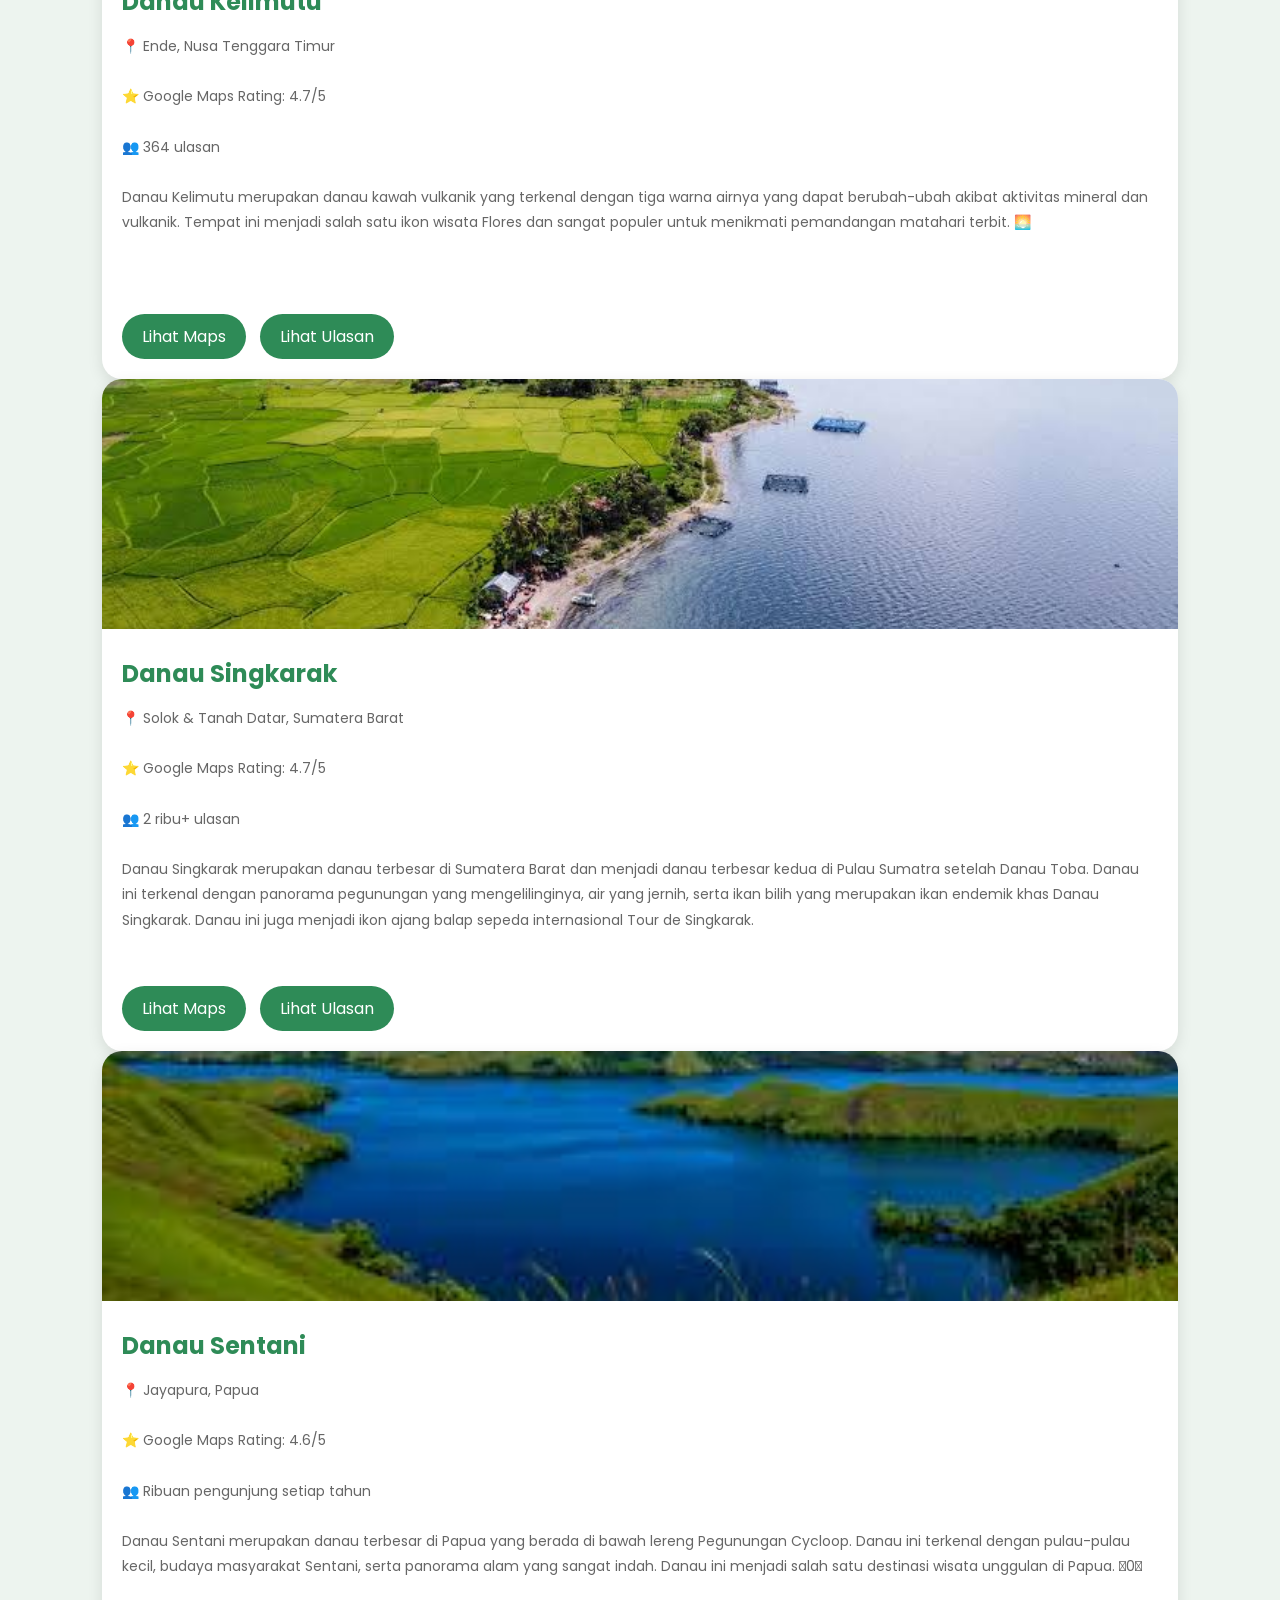
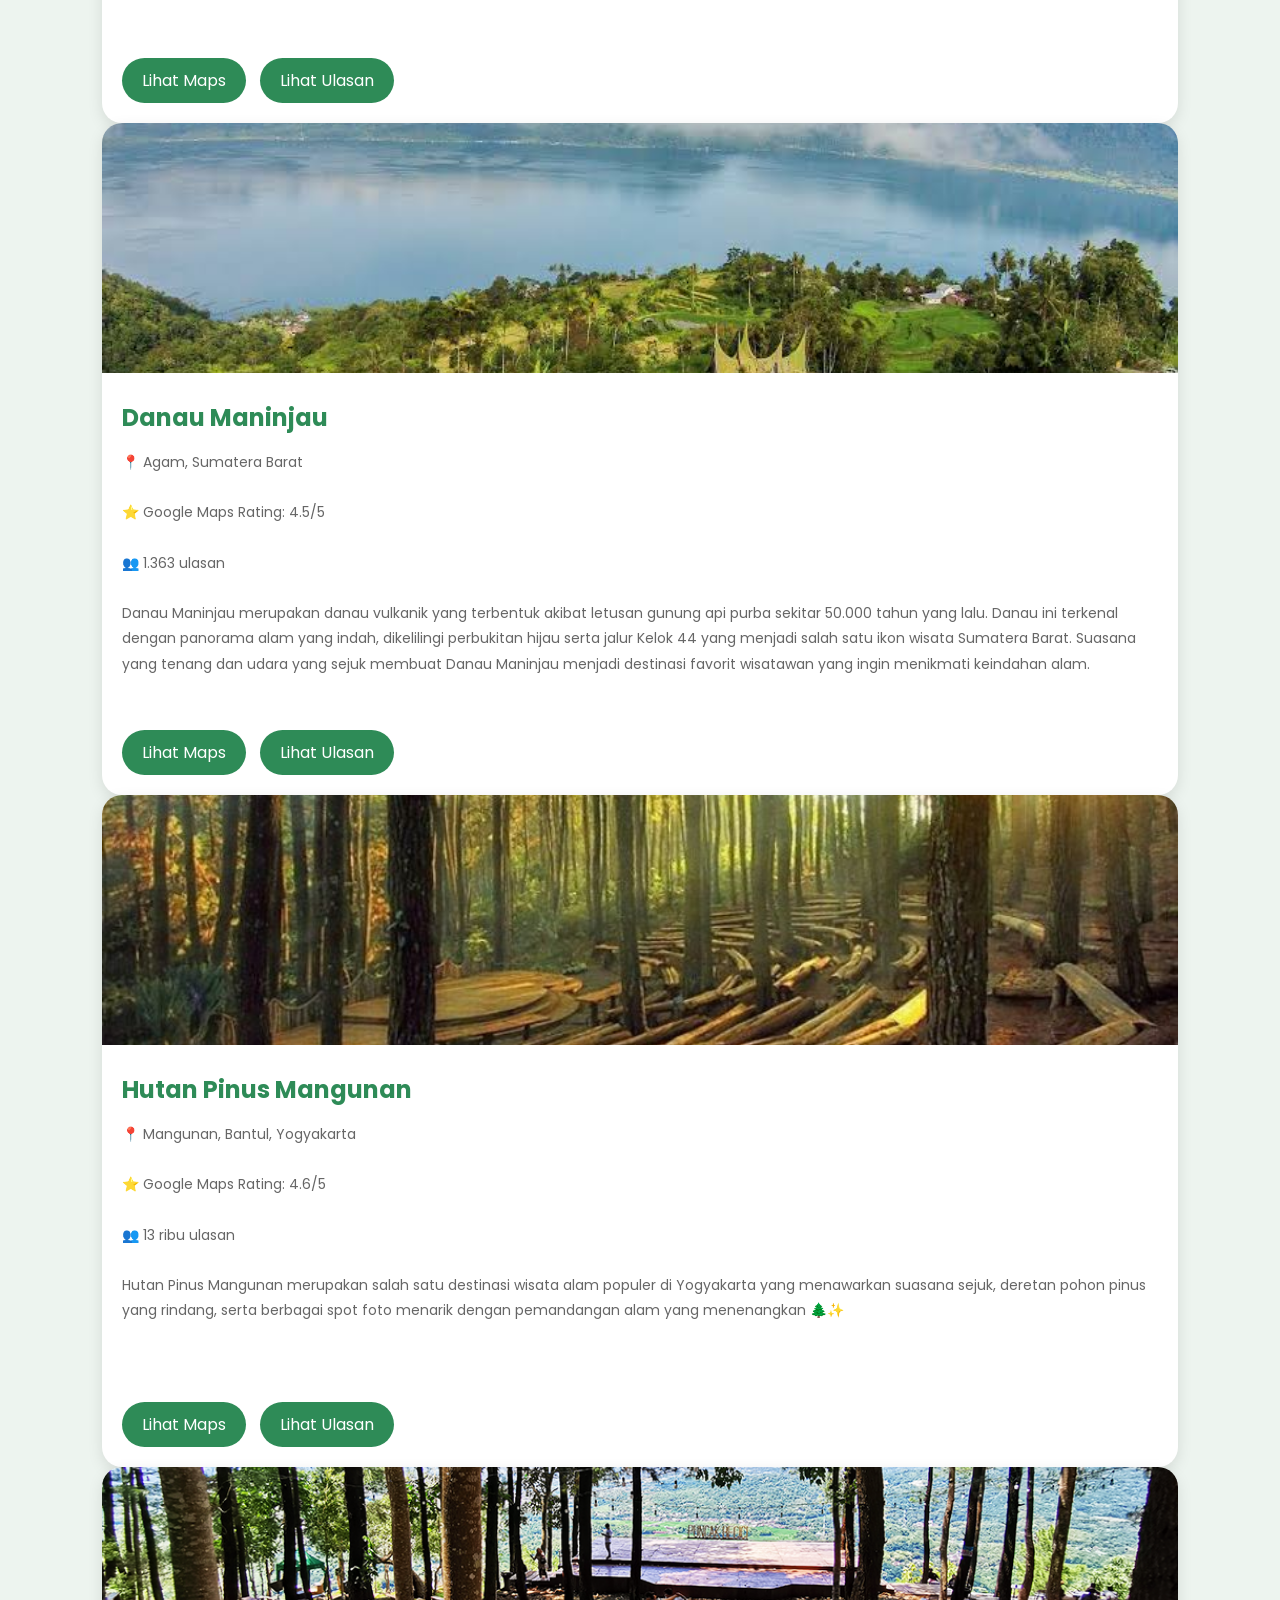
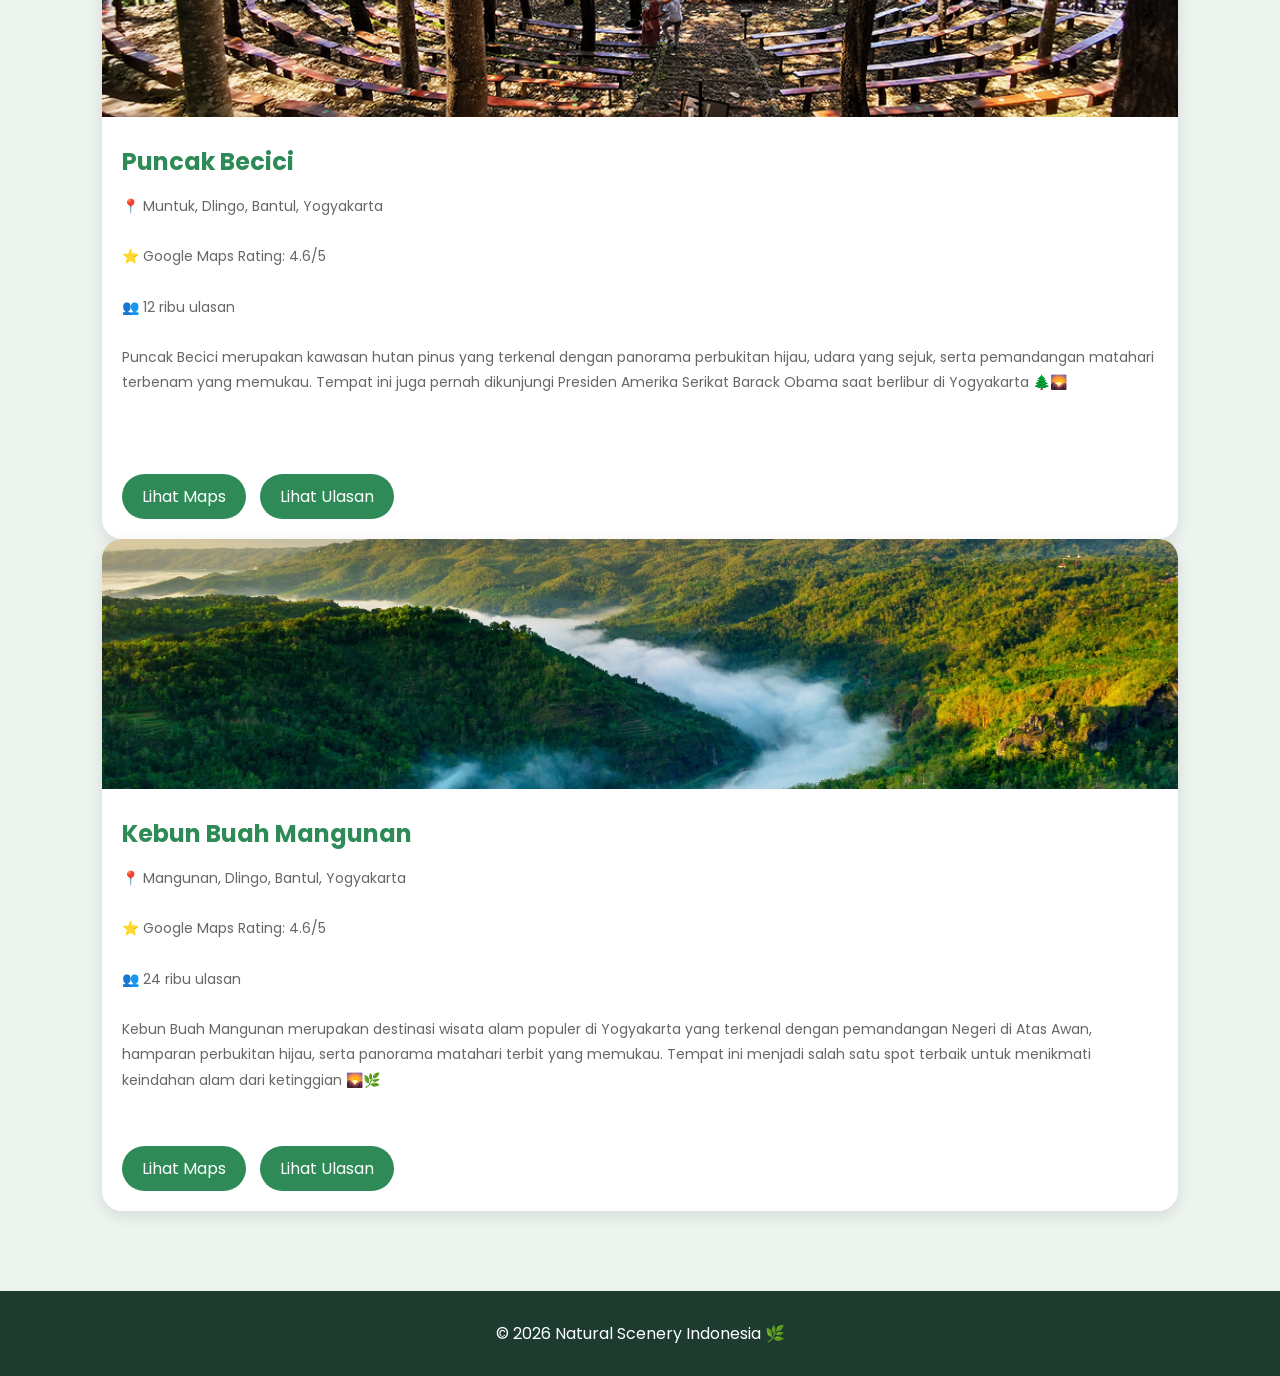
==== commit 41a0ed3f: "Update index.html" ====
--- a/index.html
+++ b/index.html
@@ -597,7 +597,7 @@
 
 <div class="category-card">
 
-<img src="https://images.unsplash.com/photo-1500530855697-b586d89ba3ee?q=80&w=1200&auto=format&fit=crop">
+<img src="image/danau.png">
 
 <div class="category-content">
 
@@ -613,7 +613,7 @@
 
 <div class="category-card">
 
-<img src="image/danau.png">
+<img src="image/airterjun.webp">
 
 <div class="category-content">
 
@@ -629,7 +629,7 @@
 
 <div class="category-card">
 
-<img src="image/airterjun.webp">
+<img src="image/pulau.jpg">
 
 <div class="category-content">
 
